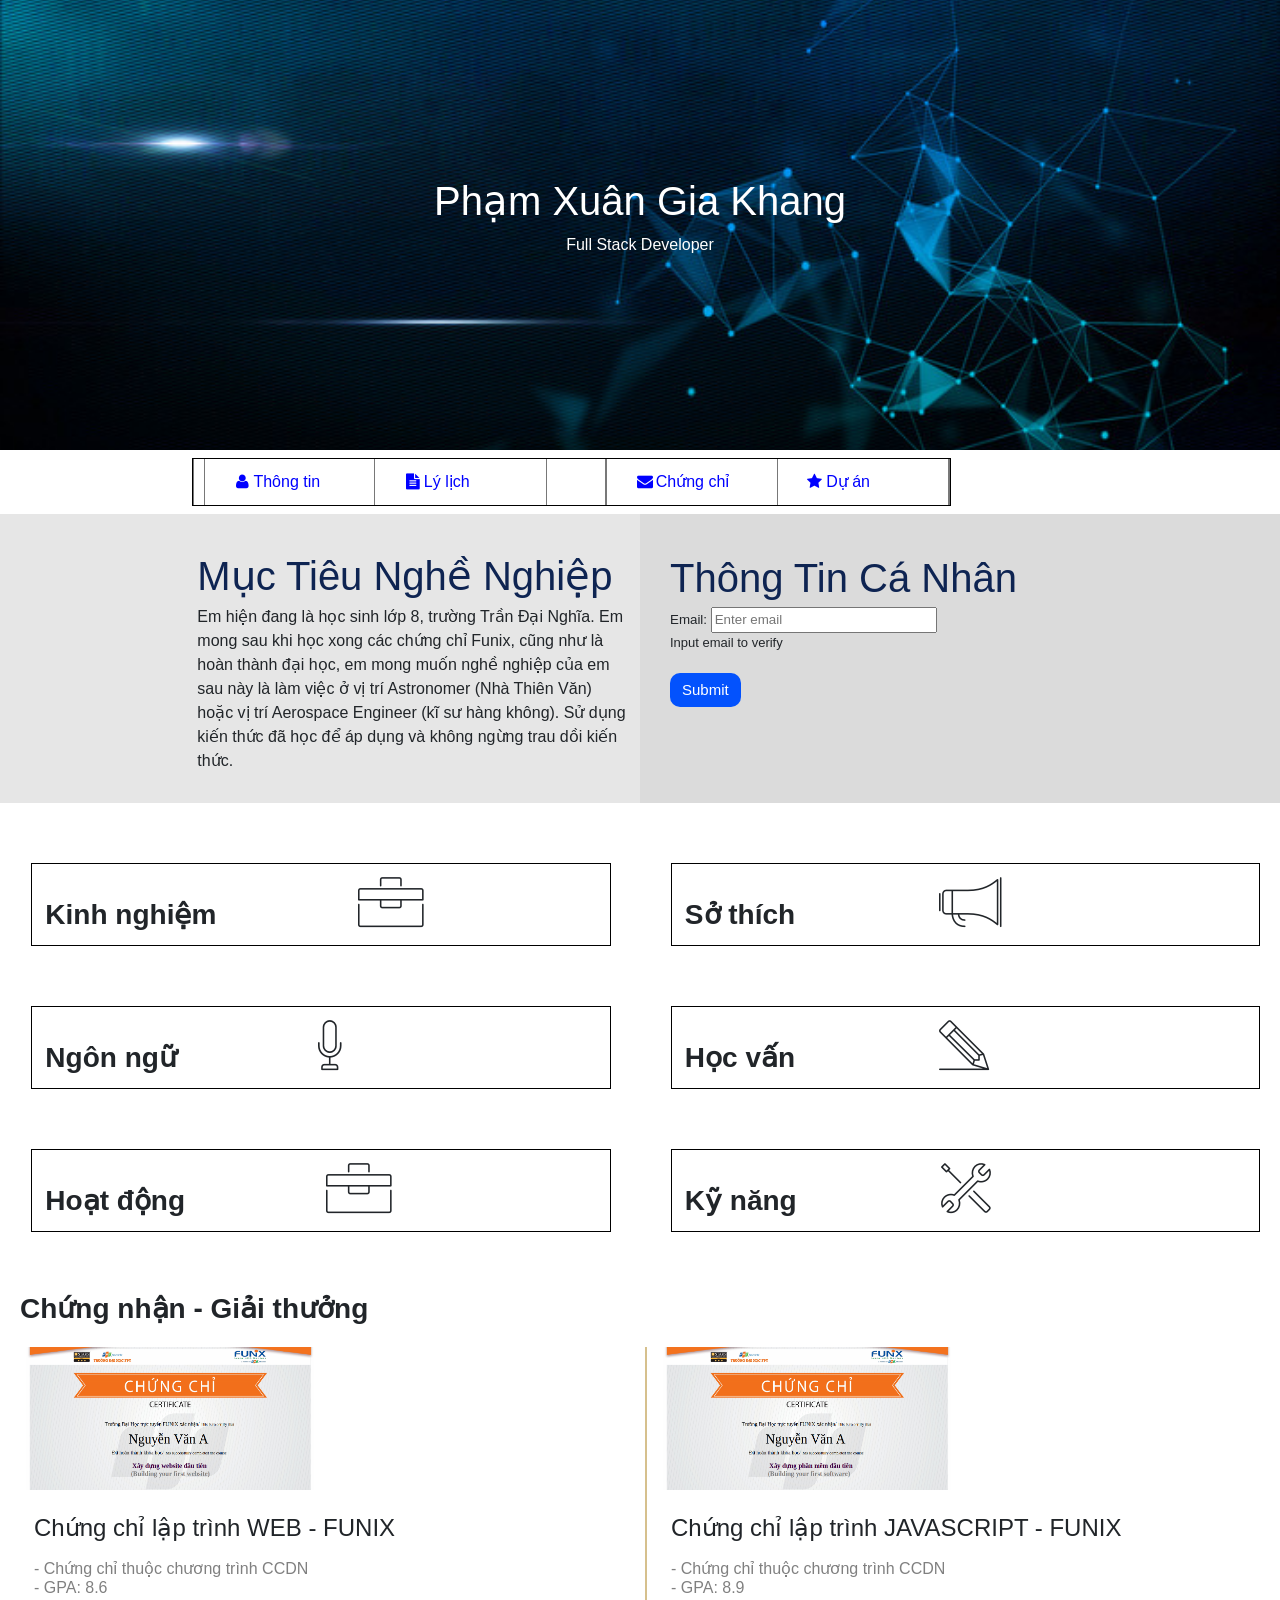
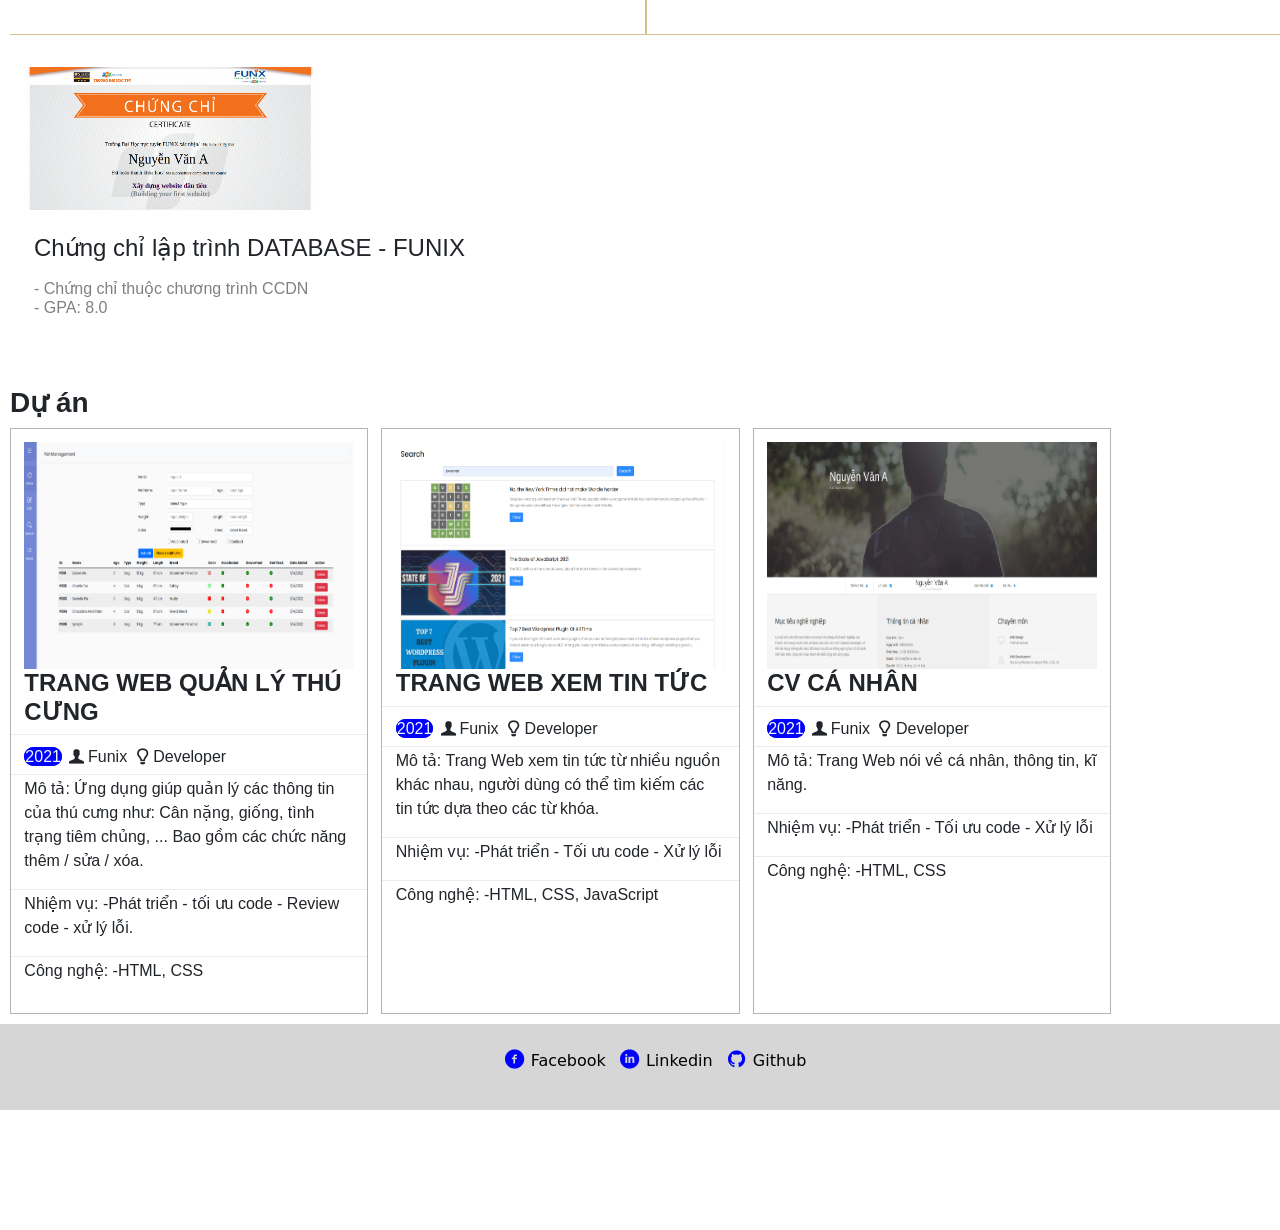
==== index.html @ 78f96d59 "Add files via upload" ====
<!DOCTYPE html>
<html lang="en">

<head>
    <meta name="viewport" content="width=device-width, initial-scale=1.0">
    <meta charset="utf-8">
    <title>Assignment 03</title>
    <meta name="robots" content="noindex">
    <!--random link from guide-->
    <link href="https://cdn.jsdelivr.net/npm/bootstrap@5.3.0-alpha3/dist/css/bootstrap.min.css" rel="stylesheet" integrity="sha384-KK94CHFLLe+nY2dmCWGMq91rCGa5gtU4mk92HdvYe+M/SXH301p5ILy+dN9+nJOZ" crossorigin="anonymous">
    <script src="https://cdn.jsdelivr.net/npm/bootstrap@5.3.0-alpha3/dist/js/bootstrap.bundle.min.js" integrity="sha384-ENjdO4Dr2bkBIFxQpeoTz1HIcje39Wm4jDKdf19U8gI4ddQ3GYNS7NTKfAdVQSZe" crossorigin="anonymous"></script>
    <!--My font, count styles as for laptop-->
    <link rel="stylesheet" href="./css/font.css">
    <link rel="stylesheet" href="./css/styles.css">
    <link rel="stylesheet" href="./css/tablet.css">
    <link rel="stylesheet" href="./css/mobile.css">
</head>

<body style="width: 100vw;">
    <div class="cv-document">
        <!--The banner-->
        <div class="image-container">
            <img class="img1" src="images/chill.jpg" style="width: 100%; background-size: cover;" alt="chill banner">
            <div class="whyy"></div>
            <div class="text">
                <!--Banner text-->
                <h1 style="text-align: center;">Phạm Xuân Gia Khang</h1>
                <p style="text-align: center;">Full Stack Developer</p>
            </div>
        </div>
        <!--The top nav-->
        <div class="navbar" style="width: 100%; padding-left: 15%;">
            <div>
                <nav>
                    <ul>
                        <li><a href="#info" style="padding: 3px;"><i class="icon-user "></i>Thông tin</a></li>
                        <li><a href="#hobby" style="padding: 3px;"><i class="icon-doc-text-inv "></i>Lý lịch</a></li>
                        <li id="smoller">
                            <div style="padding: 0; margin: 0;">
                                <p class="he" style="display:block; padding-bottom: 0; margin-bottom: 0;">Phạm Xuân Gia Khang</p>
                                <p class=" he " style="padding: 0; display: inline; color: gray; font-size: 10px; padding-top: 0; margin-top: 0;">Full Stack Developer</p>
                            </div>
                        </li>
                        <li id="smol " style="border-left: 1px solid #787878;"><a href="#certificate" style="padding: 3px; width: inherit; "><i class="icon-mail-alt "></i>Chứng chỉ</a></li>
                        <li><a href="#Project" style="padding: 3px; border: none; "><i class="icon-star-1 "></i>Dự án</a></li>
                    </ul>
                </nav>
            </div>
        </div>
        <!--The about me-->
        <div class="row1 ">
            <div class="section column" id="target" style="background-color: rgb(230, 230, 230); ">
                <h1 class="section-title " style="padding-left: 30%; border: 0; display: inline-block; padding-top: 25px; color: #0e2452;text-transform: capitalize; ">Mục tiêu nghề nghiệp</h1>
                <div class="section-content ">
                    <p style="padding-left: 30%; ">Em hiện đang là học sinh lớp 8, trường Trần Đại Nghĩa. Em mong sau khi học xong các chứng chỉ Funix, cũng như là hoàn thành đại học, em mong muốn nghề nghiệp của em sau này là làm việc ở vị trí Astronomer (Nhà Thiên Văn) hoặc vị trí
                        Aerospace Engineer (kĩ sư hàng không). Sử dụng kiến thức đã học để áp dụng và không ngừng trau dồi kiến thức.
                    </p>
                </div>
            </div>
            <div class="section-side column" id="info" style="background-color: rgb(219, 219, 219); padding-left: 30px; width: auto; ">
                <h1 class="section-title" style="width: 100%;">Thông tin cá nhân</h1>
                <div class="section-content stu" id="email-form">
                    <form id="lamo_haha">
                        <label for="email-input">Email:</label>
                        <input id="email-input" placeholder="Enter email" style="width: 17em;"><br>
                        <p style="font-size: small;">Input email to verify</p><br><br>
                        <!--Bootstrap button-->
                        <button type="submit" id="lolol" class="btn btn-primary">Submit</button>
                    </form>
                </div>
                <div class="section-content pid" id="show" style="width: 100%; ">
                    <h5><strong>Ngày sinh: </strong>
                        <p>01/02/2009</p>
                    </h5>
                    <h5><strong>Giới tính: </strong>
                        <p>Nam</p>
                    </h5>
                    <h5><strong>Điện thoại: </strong>
                        <p>(+84)903795xxx</p>
                    </h5>
                    <h5><strong>Email: </strong>
                        <p id="hehe ">khangpxgfx13494@funix.edu.vn</p>
                    </h5>
                    <h5><strong>Địa chỉ: </strong>
                        <p>Nơ Trang Long, TPHCM</p>
                    </h5>
                    <h5><strong>Website: </strong>
                        <p>không có</p>
                    </h5>
                    <a class="icon-twitter" style="text-decoration: none;"></a>
                    <a class="icon-facebook" style="text-decoration: none;"></a>
                    <a class="icon-gplus" style="text-decoration: none;"></a>
                    <a class="icon-linkedin" style="text-decoration: none;"></a>
                </div>
            </div>

        </div>
        <div class="row2" id="ned_no_space" style="padding-top: 40px; padding-left: 1px; margin-left: 0; margin-right: 0; width: 100%;">
            <div class="section col yes bruh box" id="experience" style="display: inline;">
                <div class="new_div" id="el1">
                    <h3 class="section-title" style="display: inline;">Kinh nghiệm</h3>
                    <i class="ic-toolbox" style="display: inline; padding-left: 25%; padding-top: 20px; font-size: 50px"></i><br>
                    <button class="frenchfries" id="b1" style="display: none;">▼View more</button>
                    <div class="section-content more" id="l1">
                        <div class="grid-container">
                            <div style="display: block;">
                                <h3 style="padding-bottom: 0;">Trần Đại Nghĩa</h3>
                                <p style="padding-top: 0;">10/2022 - <mark style="background-color: blue; color: aliceblue; padding: 2px; margin: 2px; border: 2px solid blue; border-radius: 10%;"><em>Hiện tại</em></mark></p>
                                <p>-Developer<br>-Thiết kế và viết trang web dành cho học sinh.<br>-Phân tích và sử dụng Database để lưu trữ dữ liệu.</p>
                            </div>
                            <div></div>
                            <div style="display:block;">
                                <h3>Gia sư</h3>
                                <p>05/2020-10/2022</p>
                                <p>-Giảng viên<br>-Dạy, sửa các bài toán khó cấp tiểu học.<br>-Dạy Python cơ bản.</p>
                            </div>
                        </div>
                    </div>
                </div>
            </div>
            <div class="section col box" id="hobby" style="display: inline;">
                <div class="new_div" id="el2">
                    <h3 class="section-title" style="display: inline;">Sở thích</h3>
                    <i class="ic-megaphone" style="display: inline; padding-left: 25%; padding-top: 20px; font-size: 50px"></i><br>
                    <button class="frenchfries" id="b2" style="display: none;">▼View more</button>
                    <div class="section-content more" id="l2">
                        <h3>Những việc thường làm:</h3>
                        <ul style="list-style-type: none; padding-left: 0;" class="row3">
                            <li><i class="ic-basket" style="display: block;"></i>Mua manga</li>
                            <li><i class="ic-hotairballoon" style="display: block;"></i>Chơi bóng rổ, cầu lông, bơi</li>
                            <li><i class="ic-strategy" style="display: block;"></i>Viết code, trang web</li>
                            <li><i class="ic-telescope" style="display: block;"></i>Tìm hiểu về thiên văn</li>
                        </ul>
                    </div>
                </div>
            </div>
            <div class="section col yes box" id="language" style="display: inline;">
                <div class="new_div" id="el3">
                    <h3 class="section-title" style="display: inline;">Ngôn ngữ</h3>
                    <i class="ic-mic" style="display: inline; padding-left: 25%; padding-top: 20px; font-size: 50px;"></i><br>
                    <button class="frenchfries" id="b3" style="display: none;">▼View more</button>
                    <div class="section-content more" id="l3">
                        <h3>English - IELTS: 6.0</h3>
                        <span></span>
                        <span></span>
                        <span style="background-color: grey;"></span>
                        <h3>French - CEFR A2</h3>
                        <span></span>
                        <span style="background-color: grey;"></span>
                        <span style="background-color: grey;"></span>
                        <h3>Japanese - JNPT N5</h3>
                        <span style="background-color: grey;"></span>
                        <span style="background-color: grey;"></span>
                        <span style="background-color: grey;"></span>
                    </div>
                </div>
            </div>
            <div class="section col bruh box" id="education" style="display: inline;">
                <div class="new_div" id="el4">
                    <h3 class="section-title" style="display: inline;">Học vấn</h3>
                    <i class="ic-pencil" style="display: inline; padding-left: 25%; font-size: 50px;"></i><br>
                    <button class="frenchfries" id="b4" style="display: none;">▼View more</button>
                    <div class="grid-container more" id="l4">
                        <div>
                            <h3>FUNIX</h3>
                            <p style="color: grey;"><em>09/2020-10/2022</em></p>
                            <p>-Hoàn thành CC1 về Lập Trình<br>-GPA: 7/10</p>
                        </div>
                        <div>
                        </div>
                        <div>
                            <h3>Trường Tiểu học TRƯƠNG QUYỀN</h3>
                            <p style="color: grey;"><em>09/2015-05/2020</em></p>
                            <p>-Tốt nghiệp tiểu học<br>-GPA: 9.8/10</p>
                        </div>

                    </div>
                </div>
            </div>
            <div class="section col yes box" id="activity" style="display: inline; ">
                <div class="new_div" id="el5">
                    <h3 class="section-title " style="display: inline;">Hoạt động</h3>
                    <i class="ic-toolbox" style="display: inline; padding-left: 25%; font-size: 50px;"></i><br>
                    <button class="frenchfries" id="b5" style="display: none;">▼View more</button>
                    <div class="section-content more" id="l5">
                        <div>
                            <h3>Từ thiện giáo xứ Thanh Đa</h3>
                            <p style="color: grey;"><em>05/2016 - 08/2019</em></p>
                            <p>Sắp xếp thực phẩm, cung cấp cho bệnh nhân tại bệnh viện</p>
                        </div>
                        <div>
                            <h3>Hoạt động cồng đồng - Trần Đại Nghĩa</h3>
                            <p style="color: grey;"><em>01/2023 - 02/2023</em></p>
                            <p>Phóng sự ảnh, chụp ảnh để đăng lên trang web trường</p>
                        </div>
                    </div>
                </div>
            </div>
            <div class="section col box" id="skill" style="display: inline;">
                <div class="new_div" id="el6">
                    <h3 class="section-title " style="display: inline;">Kỹ năng</h3>
                    <i class="ic-tools-2" style="display: inline; padding-left: 25%; font-size: 50px;"></i><br>
                    <button class="frenchfries" id="b6" style="display: none;">▼View more</button>
                    <div class="section-content more" id="l6">
                        <h3>HTML/CSS Fundamental:</h3>
                        <span></span>
                        <span></span>
                        <span style="background-color: grey;"></span>
                        <h3>Python:</h3>
                        <span></span>
                        <span></span>
                        <span style="background-color: grey;"></span>
                        <h3>C/C++:</h3>
                        <span></span>
                        <span style="background-color: grey;"></span>
                        <span style="background-color: grey;"></span>
                        <h3>JavaScript:</h3>
                        <span></span>
                        <span style="background-color: grey;"></span>
                        <span style="background-color: grey;"></span>
                        <h3>Bootstrap5 Fundamental:</h3>
                        <span></span>
                        <span style="background-color: grey;"></span>
                        <span style="background-color: grey;"></span>
                    </div>
                </div>
            </div>
        </div>
        <!--The certificate-->
        <div id="certificate" style="padding-top: 20px;">
            <h3 class="section-title" style="border: none; padding-left: 20px;">Chứng nhận - Giải thưởng</h3>
            <div>
                <ul style="list-style-type: none;" class="row-cerf">

                    <li class="col-cerf f bob" style="margin-right: 0; margin-left: 0;">
                        <div class="sec">
                            <img class="part" src="images/Cert_WEB.png" alt="WEB certificate approved by Funix" style="width: 20em; padding-top: 0; padding-bottom: 0; margin-bottom: 32px;">
                            <h4 class="part " style="display: inline; ">Chứng chỉ lập trình WEB - FUNIX<br>
                                <p style="margin: 0; padding: 1em 0 0 0; color: grey; ">- Chứng chỉ thuộc chương trình CCDN<br>- GPA: 8.6</p>
                            </h4>
                        </div>
                    </li>
                    <li class=" col-cerf f sponge" style="margin-right: 0; margin-left: 0;">
                        <div class="sec bor_yes">
                            <img class="part" src="images/Cert_PRF.png" alt="JAVASCRIPT certificate approved by Funix" style="width: 20em; padding-top: 0; padding-bottom: 0; margin-bottom: 32px;">
                            <h4 class="part" style="display: inline;">Chứng chỉ lập trình JAVASCRIPT - FUNIX<br>
                                <p style="margin: 0; padding: 1em 0 0 0; color: grey;">- Chứng chỉ thuộc chương trình CCDN<br>- GPA: 8.9</p>
                            </h4>
                        </div>
                    </li>
                    <li class="col-cerf f" style="margin-right: 0; margin-left: 0;">
                        <div class="sec" style="border: none;">
                            <img class="part" src="images/Cert_DBI.png" alt="DATABASE certificate approved by FUNIX" style="width: 20em; padding-top: 0; padding-bottom: 0; margin-bottom: 32px;">
                            <h4 class="part" style="display: inline;">Chứng chỉ lập trình DATABASE - FUNIX<br>
                                <p style="margin: 0; padding: 1em 0 0 0; color: grey;">- Chứng chỉ thuộc chương trình CCDN<br>- GPA: 8.0</p>
                            </h4>
                        </div>
                    </li>
                </ul>
            </div>
        </div>
        <!--Project, not link-->
        <div id="Project" style="padding-left: 50px;">
            <h3 style="border: none;">Dự án</h3>
            <div class="col_only">
                <div class="part be_smol" style="border: 1px solid #b4b4b4; width: 90%;">
                    <img src="images/project_2.png " alt="Web for pets">
                    <h2 style="border-style: none; font-size: 24px;">Trang web quản lý thú cưng</h2>
                    <hr style="margin: 0 -14px 0; border: 0; border-top: 1px solid #b4b4b4; padding-top: 10px; ">
                    <p style="display: inline; color: aliceblue; width: max-content; background-color: blue; border: 1px solid blue; border-radius: 30px; ">2021</p>
                    <p style="display: inline; "><i class="icon-user-1 "></i>Funix</p>
                    <p style="display: inline; "><i class="icon-lamp "></i>Developer</p>
                    <hr style="margin: 5px -14px 2px; border: 0; border-top: 1px solid #b4b4b4 ">
                    <p><strong>Mô tả:</strong> Ứng dụng giúp quản lý các thông tin của thú cưng như: Cân nặng, giống, tình trạng tiêm chủng, ... Bao gồm các chức năng thêm / sửa / xóa.</p>
                    <hr style="margin: 5px -14px 2px; border: 0; border-top: 1px solid #b4b4b4 ">
                    <p>Nhiệm vụ: -Phát triển - tối ưu code - Review code - xử lý lỗi.</p>
                    <hr style="margin: 5px -14px 2px; border: 0; border-top: 1px solid #b4b4b4 ">
                    <p>Công nghệ: -HTML, CSS</p>
                </div>
                <div class="part be_smol" style="border: 1px solid #b4b4b4; width: 90%;">
                    <img src="images/project_3.png " alt="News Web">
                    <h2 style="border-style: none; font-size: 24px;">Trang web xem tin tức</h2>
                    <hr style="margin: 0 -14px 0; border: 0; border-top: 1px solid #b4b4b4; padding-top: 10px; ">
                    <p style="display: inline; color: aliceblue; width: max-content; background-color: blue; border: 1px solid blue; border-radius: 30px; ">2021</p>
                    <p style="display: inline; "><i class="icon-user-1 "></i>Funix</p>
                    <p style="display: inline; "><i class="icon-lamp "></i>Developer</p>
                    <hr style="margin: 5px -14px 2px; border: 0; border-top: 1px solid #b4b4b4; ">

                    <p><strong>Mô tả:</strong> Trang Web xem tin tức từ nhiều nguồn khác nhau, người dùng có thể tìm kiếm các tin tức dựa theo các từ khóa.</p>
                    <hr style="margin: 5px -14px 2px; border: 0; border-top: 1px solid #b4b4b4; ">
                    <p>Nhiệm vụ: -Phát triển - Tối ưu code - Xử lý lỗi</p>
                    <hr style="margin: 5px -14px 2px; border: 0; border-top: 1px solid #b4b4b4; ">
                    <p>Công nghệ: -HTML, CSS, JavaScript</p>

                </div>
                <div class="part be_smol" style="border: 1px solid #b4b4b4; width: 90%;">
                    <img src="images/project_1.png " alt="Own CV">
                    <h2 style="border-style: none; font-size: 24px;">CV cá nhân</h2>
                    <hr style="margin: 0 -14px 0; border: 0; border-top: 1px solid #b4b4b4; padding-top: 10px; ">
                    <p style="display: inline; color: aliceblue; width: max-content; background-color: blue; border: 1px solid blue; border-radius: 30px; ">2021</p>
                    <p style="display: inline; "><i class="icon-user-1 "></i>Funix</p>
                    <p style="display: inline; "><i class="icon-lamp "></i>Developer</p>
                    <hr style="margin: 5px -14px 2px; border: 0; border-top: 1px solid #b4b4b4; ">
                    <p><strong>Mô tả:</strong> Trang Web nói về cá nhân, thông tin, kĩ năng.</p>
                    <hr style="margin: 5px -14px 2px; border: 0; border-top: 1px solid #b4b4b4; ">
                    <p>Nhiệm vụ: -Phát triển - Tối ưu code - Xử lý lỗi</p>
                    <hr style="margin: 5px -14px 2px; border: 0; border-top: 1px solid #b4b4b4; ">
                    <p>Công nghệ: -HTML, CSS</p>
                </div>
            </div>

        </div>
    </div>
    <!--The js code-->
    <script src="./script.js"></script>
</body>
<footer>
    <div class="section" id="contact" style="background-color: rgb(214, 214, 214); margin-top: 10px; width: 100%;">
        <div class="section-content ">
            <ol style="list-style-type: none; text-align: center; ">
                <li class="hellno " style="display: inline; padding-right: 5px; "><i class="icon-facebook-circled hoho " style="font-size: 25px; color: blue; "></i><a href="#https://www.facebook.com/ " style="text-decoration: none; padding-left: 2px;
                        color: black; ">Facebook</a></li>
                <li class="hellno " style="display: inline; padding-right: 5px; "><i class="icon-linkedin-circled hoho " style="font-size: 25px; color: blue; "></i><a href="#https://www.linkedin.com/ " style="text-decoration: none; padding-left: 2px;
                        color: black; ">Linkedin</a></li>
                <li class="hellno " style="display: inline; padding-right: 5px; "><i class="icon-github-circled hoho " style="font-size: 25px; color: blue; "></i><a href="#https://github.com/ " style="text-decoration: none; padding-left: 2px; color:
                        black; ">Github</a></li>
            </ol>
        </div>
    </div>
    <div style="padding: 30px; margin: 30px; "></div>
</footer>

</html>
---- css/font.css ----
@font-face {
    font-family: 'open_sanslight';
    src: url('../fonts/OpenSans-Light-webfont.eot');
    src: url('../fonts/OpenSans-Light-webfont.eot#iefix') format('embedded-opentype'), url('../fonts/OpenSans-Light-webfont.woff') format('woff'), url('../fonts/OpenSans-Light-webfont.ttf') format('truetype'), url('../fonts/OpenSans-Light-webfont.svg#open_sanslight') format('svg');
    font-weight: normal;
    font-style: normal;
}

@font-face {
    font-family: 'open_sansitalic';
    src: url('../fonts/OpenSans-Italic-webfont.eot');
    src: url('../fonts/OpenSans-Italic-webfont.eot#iefix') format('embedded-opentype'), url('../fonts/OpenSans-Italic-webfont.woff') format('woff'), url('../fonts/OpenSans-Italic-webfont.ttf') format('truetype'), url('../fonts/OpenSans-Italic-webfont.svg#open_sansitalic') format('svg');
    font-weight: normal;
    font-style: normal;
}

@font-face {
    font-family: 'open_sanssemibold';
    src: url('../fonts/OpenSans-Semibold-webfont.eot');
    src: url('../fonts/OpenSans-Semibold-webfont.eot#iefix') format('embedded-opentype'), url('../fonts/OpenSans-Semibold-webfont.woff') format('woff'), url('../fonts/OpenSans-Semibold-webfont.ttf') format('truetype'), url('../fonts/OpenSans-Semibold-webfont.svg#open_sanssemibold') format('svg');
    font-weight: normal;
    font-style: normal;
}

@font-face {
    font-family: 'open_sanslight_italic';
    src: url('../fonts/OpenSans-LightItalic-webfont.eot');
    src: url('../fonts/OpenSans-LightItalic-webfont.eot#iefix') format('embedded-opentype'), url('../fonts/OpenSans-LightItalic-webfont.woff') format('woff'), url('../fonts/OpenSans-LightItalic-webfont.ttf') format('truetype'), url('../fonts/OpenSans-LightItalic-webfont.svg#open_sanslight_italic') format('svg');
    font-weight: normal;
    font-style: normal;
}

@font-face {
    font-family: 'open_sansregular';
    src: url('../fonts/OpenSans-Regular-webfont.eot');
    src: url('../fonts/OpenSans-Regular-webfont.eot#iefix') format('embedded-opentype'), url('../fonts/OpenSans-Regular-webfont.woff') format('woff'), url('../fonts/OpenSans-Regular-webfont.ttf') format('truetype'), url('../fonts/OpenSans-Regular-webfont.svg#open_sansregular') format('svg');
    font-weight: normal;
    font-style: normal;
}

@font-face {
    font-family: 'fontello';
    src: url('../fonts/fontello.eot');
    src: url('../fonts/fontello.eot#iefix') format('embedded-opentype'), url('../fonts/fontello.woff') format('woff'), url('../fonts/fontello.ttf') format('truetype'), url('../fonts/fontello.svg#fontello') format('svg');
    font-weight: normal;
    font-style: normal;
}

[class^="icon-"]:before,
[class*=" icon-"]:before {
    font-family: "fontello";
    font-style: normal;
    font-weight: normal;
    speak-as: none;
    display: inline-block;
    text-decoration: inherit;
    width: 1em;
    margin-right: .2em;
    text-align: center;
    /* opacity: .8; */
    /* For safety - reset parent styles, that can break glyph codes*/
    font-variant: normal;
    text-transform: none;
    /* fix buttons height, for twitter bootstrap */
    line-height: 1em;
    /* Animation center compensation - margins should be symmetric */
    /* remove if not needed */
    margin-left: .2em;
    /* you can be more comfortable with increased icons size */
    /* font-size: 120%; */
    /* Font smoothing. That was taken from TWBS */
    -webkit-font-smoothing: antialiased;
    -moz-osx-font-smoothing: grayscale;
    /* Uncomment for 3D effect */
    /* text-shadow: 1px 1px 1px rgba(127, 127, 127, 0.3); */
}

.icon-emo-happy:before {
    content: '\e800';
}


/* '' */

.icon-emo-wink:before {
    content: '\e801';
}


/* '' */

.icon-emo-wink2:before {
    content: '\e802';
}


/* '' */

.icon-emo-unhappy:before {
    content: '\e803';
}


/* '' */

.icon-emo-sleep:before {
    content: '\e804';
}


/* '' */

.icon-emo-thumbsup:before {
    content: '\e805';
}


/* '' */

.icon-emo-devil:before {
    content: '\e806';
}


/* '' */

.icon-emo-surprised:before {
    content: '\e807';
}


/* '' */

.icon-emo-tongue:before {
    content: '\e808';
}


/* '' */

.icon-emo-coffee:before {
    content: '\e809';
}


/* '' */

.icon-emo-sunglasses:before {
    content: '\e80a';
}


/* '' */

.icon-emo-displeased:before {
    content: '\e80b';
}


/* '' */

.icon-emo-beer:before {
    content: '\e80c';
}


/* '' */

.icon-emo-grin:before {
    content: '\e80d';
}


/* '' */

.icon-emo-angry:before {
    content: '\e80e';
}


/* '' */

.icon-emo-saint:before {
    content: '\e80f';
}


/* '' */

.icon-emo-cry:before {
    content: '\e810';
}


/* '' */

.icon-emo-shoot:before {
    content: '\e811';
}


/* '' */

.icon-emo-squint:before {
    content: '\e812';
}


/* '' */

.icon-emo-laugh:before {
    content: '\e813';
}


/* '' */

.icon-spin1:before {
    content: '\e814';
}


/* '' */

.icon-spin2:before {
    content: '\e815';
}


/* '' */

.icon-spin3:before {
    content: '\e816';
}


/* '' */

.icon-spin4:before {
    content: '\e817';
}


/* '' */

.icon-spin5:before {
    content: '\e818';
}


/* '' */

.icon-spin6:before {
    content: '\e819';
}


/* '' */

.icon-firefox:before {
    content: '\e81a';
}


/* '' */

.icon-chrome:before {
    content: '\e81b';
}


/* '' */

.icon-opera:before {
    content: '\e81c';
}


/* '' */

.icon-ie:before {
    content: '\e81d';
}


/* '' */

.icon-crown:before {
    content: '\e81e';
}


/* '' */

.icon-crown-plus:before {
    content: '\e81f';
}


/* '' */

.icon-crown-minus:before {
    content: '\e820';
}


/* '' */

.icon-marquee:before {
    content: '\e821';
}


/* '' */

.icon-glass:before {
    content: '\e822';
}


/* '' */

.icon-music:before {
    content: '\e823';
}


/* '' */

.icon-search:before {
    content: '\e824';
}


/* '' */

.icon-mail:before {
    content: '\e825';
}


/* '' */

.icon-mail-alt:before {
    content: '\e826';
}


/* '' */

.icon-mail-squared:before {
    content: '\e827';
}


/* '' */

.icon-heart:before {
    content: '\e828';
}


/* '' */

.icon-heart-empty:before {
    content: '\e829';
}


/* '' */

.icon-star-1:before {
    content: '\e82a';
}


/* '' */

.icon-star-empty-1:before {
    content: '\e82b';
}


/* '' */

.icon-star-half:before {
    content: '\e82c';
}


/* '' */

.icon-star-half-alt:before {
    content: '\e82d';
}


/* '' */

.icon-user:before {
    content: '\e82e';
}


/* '' */

.icon-user-plus:before {
    content: '\e82f';
}


/* '' */

.icon-user-times:before {
    content: '\e830';
}


/* '' */

.icon-users:before {
    content: '\e831';
}


/* '' */

.icon-male:before {
    content: '\e832';
}


/* '' */

.icon-female:before {
    content: '\e833';
}


/* '' */

.icon-child:before {
    content: '\e834';
}


/* '' */

.icon-user-secret:before {
    content: '\e835';
}


/* '' */

.icon-video:before {
    content: '\e836';
}


/* '' */

.icon-videocam:before {
    content: '\e837';
}


/* '' */

.icon-picture:before {
    content: '\e838';
}


/* '' */

.icon-camera:before {
    content: '\e839';
}


/* '' */

.icon-camera-alt:before {
    content: '\e83a';
}


/* '' */

.icon-th-large:before {
    content: '\e83b';
}


/* '' */

.icon-th:before {
    content: '\e83c';
}


/* '' */

.icon-th-list:before {
    content: '\e83d';
}


/* '' */

.icon-ok:before {
    content: '\e83e';
}


/* '' */

.icon-ok-circled:before {
    content: '\e83f';
}


/* '' */

.icon-ok-circled2:before {
    content: '\e840';
}


/* '' */

.icon-ok-squared:before {
    content: '\e841';
}


/* '' */

.icon-cancel:before {
    content: '\e842';
}


/* '' */

.icon-cancel-circled:before {
    content: '\e843';
}


/* '' */

.icon-cancel-circled2:before {
    content: '\e844';
}


/* '' */

.icon-plus:before {
    content: '\e845';
}


/* '' */

.icon-plus-circled:before {
    content: '\e846';
}


/* '' */

.icon-plus-squared:before {
    content: '\e847';
}


/* '' */

.icon-plus-squared-alt:before {
    content: '\e848';
}


/* '' */

.icon-minus:before {
    content: '\e849';
}


/* '' */

.icon-minus-circled:before {
    content: '\e84a';
}


/* '' */

.icon-minus-squared:before {
    content: '\e84b';
}


/* '' */

.icon-minus-squared-alt:before {
    content: '\e84c';
}


/* '' */

.icon-help:before {
    content: '\e84d';
}


/* '' */

.icon-help-circled:before {
    content: '\e84e';
}


/* '' */

.icon-info-circled:before {
    content: '\e84f';
}


/* '' */

.icon-info:before {
    content: '\e850';
}


/* '' */

.icon-home:before {
    content: '\e851';
}


/* '' */

.icon-link:before {
    content: '\e852';
}


/* '' */

.icon-unlink:before {
    content: '\e853';
}


/* '' */

.icon-link-ext:before {
    content: '\e854';
}


/* '' */

.icon-link-ext-alt:before {
    content: '\e855';
}


/* '' */

.icon-attach:before {
    content: '\e856';
}


/* '' */

.icon-lock:before {
    content: '\e857';
}


/* '' */

.icon-lock-open:before {
    content: '\e858';
}


/* '' */

.icon-lock-open-alt:before {
    content: '\e859';
}


/* '' */

.icon-pin:before {
    content: '\e85a';
}


/* '' */

.icon-eye:before {
    content: '\e85b';
}


/* '' */

.icon-eye-off:before {
    content: '\e85c';
}


/* '' */

.icon-tag-1:before {
    content: '\e85d';
}


/* '' */

.icon-tags:before {
    content: '\e85e';
}


/* '' */

.icon-bookmark:before {
    content: '\e85f';
}


/* '' */

.icon-bookmark-empty:before {
    content: '\e860';
}


/* '' */

.icon-flag:before {
    content: '\e861';
}


/* '' */

.icon-flag-empty:before {
    content: '\e862';
}


/* '' */

.icon-flag-checkered:before {
    content: '\e863';
}


/* '' */

.icon-thumbs-up:before {
    content: '\e864';
}


/* '' */

.icon-thumbs-down:before {
    content: '\e865';
}


/* '' */

.icon-thumbs-up-alt:before {
    content: '\e866';
}


/* '' */

.icon-thumbs-down-alt:before {
    content: '\e867';
}


/* '' */

.icon-download:before {
    content: '\e868';
}


/* '' */

.icon-upload:before {
    content: '\e869';
}


/* '' */

.icon-download-cloud:before {
    content: '\e86a';
}


/* '' */

.icon-upload-cloud:before {
    content: '\e86b';
}


/* '' */

.icon-reply:before {
    content: '\e86c';
}


/* '' */

.icon-reply-all:before {
    content: '\e86d';
}


/* '' */

.icon-forward:before {
    content: '\e86e';
}


/* '' */

.icon-quote-left:before {
    content: '\e86f';
}


/* '' */

.icon-quote-right:before {
    content: '\e870';
}


/* '' */

.icon-code:before {
    content: '\e871';
}


/* '' */

.icon-export:before {
    content: '\e872';
}


/* '' */

.icon-export-alt:before {
    content: '\e873';
}


/* '' */

.icon-share:before {
    content: '\e874';
}


/* '' */

.icon-share-squared:before {
    content: '\e875';
}


/* '' */

.icon-pencil:before {
    content: '\e876';
}


/* '' */

.icon-pencil-squared:before {
    content: '\e877';
}


/* '' */

.icon-edit:before {
    content: '\e878';
}


/* '' */

.icon-print:before {
    content: '\e879';
}


/* '' */

.icon-retweet:before {
    content: '\e87a';
}


/* '' */

.icon-keyboard:before {
    content: '\e87b';
}


/* '' */

.icon-gamepad:before {
    content: '\e87c';
}


/* '' */

.icon-comment:before {
    content: '\e87d';
}


/* '' */

.icon-chat:before {
    content: '\e87e';
}


/* '' */

.icon-comment-empty:before {
    content: '\e87f';
}


/* '' */

.icon-chat-empty:before {
    content: '\e880';
}


/* '' */

.icon-bell:before {
    content: '\e881';
}


/* '' */

.icon-bell-alt:before {
    content: '\e882';
}


/* '' */

.icon-bell-off:before {
    content: '\e883';
}


/* '' */

.icon-bell-off-empty:before {
    content: '\e884';
}


/* '' */

.icon-attention-alt:before {
    content: '\e885';
}


/* '' */

.icon-attention:before {
    content: '\e886';
}


/* '' */

.icon-attention-circled:before {
    content: '\e887';
}


/* '' */

.icon-location:before {
    content: '\e888';
}


/* '' */

.icon-direction:before {
    content: '\e889';
}


/* '' */

.icon-compass:before {
    content: '\e88a';
}


/* '' */

.icon-trash:before {
    content: '\e88b';
}


/* '' */

.icon-trash-empty:before {
    content: '\e88c';
}


/* '' */

.icon-doc:before {
    content: '\e88d';
}


/* '' */

.icon-docs:before {
    content: '\e88e';
}


/* '' */

.icon-doc-text:before {
    content: '\e88f';
}


/* '' */

.icon-doc-inv:before {
    content: '\e890';
}


/* '' */

.icon-doc-text-inv:before {
    content: '\e891';
}


/* '' */

.icon-file-pdf:before {
    content: '\e892';
}


/* '' */

.icon-file-word:before {
    content: '\e893';
}


/* '' */

.icon-file-excel:before {
    content: '\e894';
}


/* '' */

.icon-file-powerpoint:before {
    content: '\e895';
}


/* '' */

.icon-file-image:before {
    content: '\e896';
}


/* '' */

.icon-file-archive:before {
    content: '\e897';
}


/* '' */

.icon-file-audio:before {
    content: '\e898';
}


/* '' */

.icon-file-video:before {
    content: '\e899';
}


/* '' */

.icon-file-code:before {
    content: '\e89a';
}


/* '' */

.icon-folder:before {
    content: '\e89b';
}


/* '' */

.icon-folder-open:before {
    content: '\e89c';
}


/* '' */

.icon-folder-empty:before {
    content: '\e89d';
}


/* '' */

.icon-folder-open-empty:before {
    content: '\e89e';
}


/* '' */

.icon-box:before {
    content: '\e89f';
}


/* '' */

.icon-rss:before {
    content: '\e8a0';
}


/* '' */

.icon-rss-squared:before {
    content: '\e8a1';
}


/* '' */

.icon-phone:before {
    content: '\e8a2';
}


/* '' */

.icon-phone-squared:before {
    content: '\e8a3';
}


/* '' */

.icon-fax:before {
    content: '\e8a4';
}


/* '' */

.icon-menu:before {
    content: '\e8a5';
}


/* '' */

.icon-cog:before {
    content: '\e8a6';
}


/* '' */

.icon-cog-alt:before {
    content: '\e8a7';
}


/* '' */

.icon-wrench:before {
    content: '\e8a8';
}


/* '' */

.icon-sliders:before {
    content: '\e8a9';
}


/* '' */

.icon-basket:before {
    content: '\e8aa';
}


/* '' */

.icon-cart-plus:before {
    content: '\e8ab';
}


/* '' */

.icon-cart-arrow-down:before {
    content: '\e8ac';
}


/* '' */

.icon-calendar:before {
    content: '\e8ad';
}


/* '' */

.icon-calendar-empty:before {
    content: '\e8ae';
}


/* '' */

.icon-login:before {
    content: '\e8af';
}


/* '' */

.icon-logout:before {
    content: '\e8b0';
}


/* '' */

.icon-mic:before {
    content: '\e8b1';
}


/* '' */

.icon-mute:before {
    content: '\e8b2';
}


/* '' */

.icon-volume-off:before {
    content: '\e8b3';
}


/* '' */

.icon-volume-down:before {
    content: '\e8b4';
}


/* '' */

.icon-volume-up:before {
    content: '\e8b5';
}


/* '' */

.icon-headphones:before {
    content: '\e8b6';
}


/* '' */

.icon-clock:before {
    content: '\e8b7';
}


/* '' */

.icon-lightbulb:before {
    content: '\e8b8';
}


/* '' */

.icon-block:before {
    content: '\e8b9';
}


/* '' */

.icon-resize-full:before {
    content: '\e8ba';
}


/* '' */

.icon-resize-full-alt:before {
    content: '\e8bb';
}


/* '' */

.icon-resize-small:before {
    content: '\e8bc';
}


/* '' */

.icon-resize-vertical:before {
    content: '\e8bd';
}


/* '' */

.icon-resize-horizontal:before {
    content: '\e8be';
}


/* '' */

.icon-move:before {
    content: '\e8bf';
}


/* '' */

.icon-zoom-in:before {
    content: '\e8c0';
}


/* '' */

.icon-zoom-out:before {
    content: '\e8c1';
}


/* '' */

.icon-down-circled2:before {
    content: '\e8c2';
}


/* '' */

.icon-up-circled2:before {
    content: '\e8c3';
}


/* '' */

.icon-left-circled2:before {
    content: '\e8c4';
}


/* '' */

.icon-right-circled2:before {
    content: '\e8c5';
}


/* '' */

.icon-down-dir:before {
    content: '\e8c6';
}


/* '' */

.icon-up-dir:before {
    content: '\e8c7';
}


/* '' */

.icon-left-dir:before {
    content: '\e8c8';
}


/* '' */

.icon-right-dir:before {
    content: '\e8c9';
}


/* '' */

.icon-down-open:before {
    content: '\e8ca';
}


/* '' */

.icon-left-open:before {
    content: '\e8cb';
}


/* '' */

.icon-right-open:before {
    content: '\e8cc';
}


/* '' */

.icon-up-open:before {
    content: '\e8cd';
}


/* '' */

.icon-angle-left:before {
    content: '\e8ce';
}


/* '' */

.icon-angle-right:before {
    content: '\e8cf';
}


/* '' */

.icon-angle-up:before {
    content: '\e8d0';
}


/* '' */

.icon-angle-down:before {
    content: '\e8d1';
}


/* '' */

.icon-angle-circled-left:before {
    content: '\e8d2';
}


/* '' */

.icon-angle-circled-right:before {
    content: '\e8d3';
}


/* '' */

.icon-angle-circled-up:before {
    content: '\e8d4';
}


/* '' */

.icon-angle-circled-down:before {
    content: '\e8d5';
}


/* '' */

.icon-angle-double-left:before {
    content: '\e8d6';
}


/* '' */

.icon-angle-double-right:before {
    content: '\e8d7';
}


/* '' */

.icon-angle-double-up:before {
    content: '\e8d8';
}


/* '' */

.icon-angle-double-down:before {
    content: '\e8d9';
}


/* '' */

.icon-down:before {
    content: '\e8da';
}


/* '' */

.icon-left:before {
    content: '\e8db';
}


/* '' */

.icon-right:before {
    content: '\e8dc';
}


/* '' */

.icon-up:before {
    content: '\e8dd';
}


/* '' */

.icon-down-big:before {
    content: '\e8de';
}


/* '' */

.icon-left-big:before {
    content: '\e8df';
}


/* '' */

.icon-right-big:before {
    content: '\e8e0';
}


/* '' */

.icon-up-big:before {
    content: '\e8e1';
}


/* '' */

.icon-right-hand:before {
    content: '\e8e2';
}


/* '' */

.icon-left-hand:before {
    content: '\e8e3';
}


/* '' */

.icon-up-hand:before {
    content: '\e8e4';
}


/* '' */

.icon-down-hand:before {
    content: '\e8e5';
}


/* '' */

.icon-left-circled:before {
    content: '\e8e6';
}


/* '' */

.icon-right-circled:before {
    content: '\e8e7';
}


/* '' */

.icon-up-circled:before {
    content: '\e8e8';
}


/* '' */

.icon-down-circled:before {
    content: '\e8e9';
}


/* '' */

.icon-cw:before {
    content: '\e8ea';
}


/* '' */

.icon-ccw:before {
    content: '\e8eb';
}


/* '' */

.icon-arrows-cw:before {
    content: '\e8ec';
}


/* '' */

.icon-level-up:before {
    content: '\e8ed';
}


/* '' */

.icon-level-down:before {
    content: '\e8ee';
}


/* '' */

.icon-shuffle:before {
    content: '\e8ef';
}


/* '' */

.icon-exchange:before {
    content: '\e8f0';
}


/* '' */

.icon-history:before {
    content: '\e8f1';
}


/* '' */

.icon-expand:before {
    content: '\e8f2';
}


/* '' */

.icon-collapse:before {
    content: '\e8f3';
}


/* '' */

.icon-expand-right:before {
    content: '\e8f4';
}


/* '' */

.icon-collapse-left:before {
    content: '\e8f5';
}


/* '' */

.icon-play:before {
    content: '\e8f6';
}


/* '' */

.icon-play-circled:before {
    content: '\e8f7';
}


/* '' */

.icon-play-circled2:before {
    content: '\e8f8';
}


/* '' */

.icon-stop:before {
    content: '\e8f9';
}


/* '' */

.icon-pause:before {
    content: '\e8fa';
}


/* '' */

.icon-to-end:before {
    content: '\e8fb';
}


/* '' */

.icon-to-end-alt:before {
    content: '\e8fc';
}


/* '' */

.icon-to-start:before {
    content: '\e8fd';
}


/* '' */

.icon-to-start-alt:before {
    content: '\e8fe';
}


/* '' */

.icon-fast-fw:before {
    content: '\e8ff';
}


/* '' */

.icon-fast-bw:before {
    content: '\e900';
}


/* '' */

.icon-eject:before {
    content: '\e901';
}


/* '' */

.icon-target:before {
    content: '\e902';
}


/* '' */

.icon-signal:before {
    content: '\e903';
}


/* '' */

.icon-wifi:before {
    content: '\e904';
}


/* '' */

.icon-award:before {
    content: '\e905';
}


/* '' */

.icon-desktop:before {
    content: '\e906';
}


/* '' */

.icon-laptop:before {
    content: '\e907';
}


/* '' */

.icon-tablet:before {
    content: '\e908';
}


/* '' */

.icon-mobile:before {
    content: '\e909';
}


/* '' */

.icon-inbox:before {
    content: '\e90a';
}


/* '' */

.icon-globe:before {
    content: '\e90b';
}


/* '' */

.icon-sun:before {
    content: '\e90c';
}


/* '' */

.icon-cloud:before {
    content: '\e90d';
}


/* '' */

.icon-flash:before {
    content: '\e90e';
}


/* '' */

.icon-moon:before {
    content: '\e90f';
}


/* '' */

.icon-umbrella-1:before {
    content: '\e910';
}


/* '' */

.icon-flight:before {
    content: '\e911';
}


/* '' */

.icon-fighter-jet:before {
    content: '\e912';
}


/* '' */

.icon-paper-plane:before {
    content: '\e913';
}


/* '' */

.icon-paper-plane-empty:before {
    content: '\e914';
}


/* '' */

.icon-space-shuttle:before {
    content: '\e915';
}


/* '' */

.icon-leaf:before {
    content: '\e916';
}


/* '' */

.icon-font:before {
    content: '\e917';
}


/* '' */

.icon-bold:before {
    content: '\e918';
}


/* '' */

.icon-medium:before {
    content: '\e919';
}


/* '' */

.icon-italic:before {
    content: '\e91a';
}


/* '' */

.icon-header:before {
    content: '\e91b';
}


/* '' */

.icon-paragraph:before {
    content: '\e91c';
}


/* '' */

.icon-text-height:before {
    content: '\e91d';
}


/* '' */

.icon-text-width:before {
    content: '\e91e';
}


/* '' */

.icon-align-left:before {
    content: '\e91f';
}


/* '' */

.icon-align-center:before {
    content: '\e920';
}


/* '' */

.icon-align-right:before {
    content: '\e921';
}


/* '' */

.icon-align-justify:before {
    content: '\e922';
}


/* '' */

.icon-list:before {
    content: '\e923';
}


/* '' */

.icon-indent-left:before {
    content: '\e924';
}


/* '' */

.icon-indent-right:before {
    content: '\e925';
}


/* '' */

.icon-list-bullet:before {
    content: '\e926';
}


/* '' */

.icon-list-numbered:before {
    content: '\e927';
}


/* '' */

.icon-strike:before {
    content: '\e928';
}


/* '' */

.icon-underline:before {
    content: '\e929';
}


/* '' */

.icon-superscript:before {
    content: '\e92a';
}


/* '' */

.icon-subscript:before {
    content: '\e92b';
}


/* '' */

.icon-table:before {
    content: '\e92c';
}


/* '' */

.icon-columns:before {
    content: '\e92d';
}


/* '' */

.icon-crop:before {
    content: '\e92e';
}


/* '' */

.icon-scissors:before {
    content: '\e92f';
}


/* '' */

.icon-paste:before {
    content: '\e930';
}


/* '' */

.icon-briefcase:before {
    content: '\e931';
}


/* '' */

.icon-suitcase:before {
    content: '\e932';
}


/* '' */

.icon-ellipsis:before {
    content: '\e933';
}


/* '' */

.icon-ellipsis-vert:before {
    content: '\e934';
}


/* '' */

.icon-off:before {
    content: '\e935';
}


/* '' */

.icon-road:before {
    content: '\e936';
}


/* '' */

.icon-list-alt:before {
    content: '\e937';
}


/* '' */

.icon-qrcode:before {
    content: '\e938';
}


/* '' */

.icon-barcode:before {
    content: '\e939';
}


/* '' */

.icon-book:before {
    content: '\e93a';
}


/* '' */

.icon-ajust:before {
    content: '\e93b';
}


/* '' */

.icon-tint:before {
    content: '\e93c';
}


/* '' */

.icon-toggle-off:before {
    content: '\e93d';
}


/* '' */

.icon-toggle-on:before {
    content: '\e93e';
}


/* '' */

.icon-check:before {
    content: '\e93f';
}


/* '' */

.icon-check-empty:before {
    content: '\e940';
}


/* '' */

.icon-circle:before {
    content: '\e941';
}


/* '' */

.icon-circle-empty:before {
    content: '\e942';
}


/* '' */

.icon-circle-thin:before {
    content: '\e943';
}


/* '' */

.icon-circle-notch:before {
    content: '\e944';
}


/* '' */

.icon-dot-circled:before {
    content: '\e945';
}


/* '' */

.icon-asterisk:before {
    content: '\e946';
}


/* '' */

.icon-gift:before {
    content: '\e947';
}


/* '' */

.icon-fire:before {
    content: '\e948';
}


/* '' */

.icon-magnet:before {
    content: '\e949';
}


/* '' */

.icon-chart-bar:before {
    content: '\e94a';
}


/* '' */

.icon-chart-area:before {
    content: '\e94b';
}


/* '' */

.icon-chart-pie:before {
    content: '\e94c';
}


/* '' */

.icon-chart-line:before {
    content: '\e94d';
}


/* '' */

.icon-ticket:before {
    content: '\e94e';
}


/* '' */

.icon-credit-card:before {
    content: '\e94f';
}


/* '' */

.icon-floppy:before {
    content: '\e950';
}


/* '' */

.icon-megaphone:before {
    content: '\e951';
}


/* '' */

.icon-hdd:before {
    content: '\e952';
}


/* '' */

.icon-key:before {
    content: '\e953';
}


/* '' */

.icon-fork:before {
    content: '\e954';
}


/* '' */

.icon-rocket:before {
    content: '\e955';
}


/* '' */

.icon-bug:before {
    content: '\e956';
}


/* '' */

.icon-certificate:before {
    content: '\e957';
}


/* '' */

.icon-tasks:before {
    content: '\e958';
}


/* '' */

.icon-filter:before {
    content: '\e959';
}


/* '' */

.icon-beaker:before {
    content: '\e95a';
}


/* '' */

.icon-magic:before {
    content: '\e95b';
}


/* '' */

.icon-cab:before {
    content: '\e95c';
}


/* '' */

.icon-taxi:before {
    content: '\e95d';
}


/* '' */

.icon-truck:before {
    content: '\e95e';
}


/* '' */

.icon-bus:before {
    content: '\e95f';
}


/* '' */

.icon-bicycle:before {
    content: '\e960';
}


/* '' */

.icon-motorcycle:before {
    content: '\e961';
}


/* '' */

.icon-train:before {
    content: '\e962';
}


/* '' */

.icon-subway:before {
    content: '\e963';
}


/* '' */

.icon-ship:before {
    content: '\e964';
}


/* '' */

.icon-money:before {
    content: '\e965';
}


/* '' */

.icon-euro:before {
    content: '\e966';
}


/* '' */

.icon-pound:before {
    content: '\e967';
}


/* '' */

.icon-dollar:before {
    content: '\e968';
}


/* '' */

.icon-rupee:before {
    content: '\e969';
}


/* '' */

.icon-yen:before {
    content: '\e96a';
}


/* '' */

.icon-rouble:before {
    content: '\e96b';
}


/* '' */

.icon-shekel:before {
    content: '\e96c';
}


/* '' */

.icon-try:before {
    content: '\e96d';
}


/* '' */

.icon-won:before {
    content: '\e96e';
}


/* '' */

.icon-bitcoin:before {
    content: '\e96f';
}


/* '' */

.icon-viacoin:before {
    content: '\e970';
}


/* '' */

.icon-sort:before {
    content: '\e971';
}


/* '' */

.icon-sort-down:before {
    content: '\e972';
}


/* '' */

.icon-sort-up:before {
    content: '\e973';
}


/* '' */

.icon-sort-alt-up:before {
    content: '\e974';
}


/* '' */

.icon-sort-alt-down:before {
    content: '\e975';
}


/* '' */

.icon-sort-name-up:before {
    content: '\e976';
}


/* '' */

.icon-sort-name-down:before {
    content: '\e977';
}


/* '' */

.icon-sort-number-up:before {
    content: '\e978';
}


/* '' */

.icon-sort-number-down:before {
    content: '\e979';
}


/* '' */

.icon-hammer:before {
    content: '\e97a';
}


/* '' */

.icon-gauge:before {
    content: '\e97b';
}


/* '' */

.icon-sitemap:before {
    content: '\e97c';
}


/* '' */

.icon-spinner:before {
    content: '\e97d';
}


/* '' */

.icon-coffee:before {
    content: '\e97e';
}


/* '' */

.icon-food:before {
    content: '\e97f';
}


/* '' */

.icon-beer:before {
    content: '\e980';
}


/* '' */

.icon-user-md:before {
    content: '\e981';
}


/* '' */

.icon-stethoscope:before {
    content: '\e982';
}


/* '' */

.icon-heartbeat:before {
    content: '\e983';
}


/* '' */

.icon-ambulance:before {
    content: '\e984';
}


/* '' */

.icon-medkit:before {
    content: '\e985';
}


/* '' */

.icon-h-sigh:before {
    content: '\e986';
}


/* '' */

.icon-bed:before {
    content: '\e987';
}


/* '' */

.icon-hospital:before {
    content: '\e988';
}


/* '' */

.icon-building:before {
    content: '\e989';
}


/* '' */

.icon-building-filled:before {
    content: '\e98a';
}


/* '' */

.icon-bank:before {
    content: '\e98b';
}


/* '' */

.icon-smile:before {
    content: '\e98c';
}


/* '' */

.icon-frown:before {
    content: '\e98d';
}


/* '' */

.icon-meh:before {
    content: '\e98e';
}


/* '' */

.icon-anchor:before {
    content: '\e98f';
}


/* '' */

.icon-terminal:before {
    content: '\e990';
}


/* '' */

.icon-eraser:before {
    content: '\e991';
}


/* '' */

.icon-puzzle:before {
    content: '\e992';
}


/* '' */

.icon-shield:before {
    content: '\e993';
}


/* '' */

.icon-extinguisher:before {
    content: '\e994';
}


/* '' */

.icon-bullseye:before {
    content: '\e995';
}


/* '' */

.icon-wheelchair:before {
    content: '\e996';
}


/* '' */

.icon-language:before {
    content: '\e997';
}


/* '' */

.icon-graduation-cap:before {
    content: '\e998';
}


/* '' */

.icon-paw:before {
    content: '\e999';
}


/* '' */

.icon-spoon:before {
    content: '\e99a';
}


/* '' */

.icon-cube:before {
    content: '\e99b';
}


/* '' */

.icon-cubes:before {
    content: '\e99c';
}


/* '' */

.icon-recycle:before {
    content: '\e99d';
}


/* '' */

.icon-tree:before {
    content: '\e99e';
}


/* '' */

.icon-database:before {
    content: '\e99f';
}


/* '' */

.icon-server:before {
    content: '\e9a0';
}


/* '' */

.icon-lifebuoy:before {
    content: '\e9a1';
}


/* '' */

.icon-rebel:before {
    content: '\e9a2';
}


/* '' */

.icon-empire:before {
    content: '\e9a3';
}


/* '' */

.icon-bomb:before {
    content: '\e9a4';
}


/* '' */

.icon-soccer-ball:before {
    content: '\e9a5';
}


/* '' */

.icon-tty:before {
    content: '\e9a6';
}


/* '' */

.icon-binoculars:before {
    content: '\e9a7';
}


/* '' */

.icon-plug:before {
    content: '\e9a8';
}


/* '' */

.icon-newspaper:before {
    content: '\e9a9';
}


/* '' */

.icon-calc:before {
    content: '\e9aa';
}


/* '' */

.icon-copyright:before {
    content: '\e9ab';
}


/* '' */

.icon-at:before {
    content: '\e9ac';
}


/* '' */

.icon-eyedropper:before {
    content: '\e9ad';
}


/* '' */

.icon-brush:before {
    content: '\e9ae';
}


/* '' */

.icon-birthday:before {
    content: '\e9af';
}


/* '' */

.icon-diamond:before {
    content: '\e9b0';
}


/* '' */

.icon-street-view:before {
    content: '\e9b1';
}


/* '' */

.icon-venus:before {
    content: '\e9b2';
}


/* '' */

.icon-mars:before {
    content: '\e9b3';
}


/* '' */

.icon-mercury:before {
    content: '\e9b4';
}


/* '' */

.icon-transgender:before {
    content: '\e9b5';
}


/* '' */

.icon-transgender-alt:before {
    content: '\e9b6';
}


/* '' */

.icon-venus-double:before {
    content: '\e9b7';
}


/* '' */

.icon-mars-double:before {
    content: '\e9b8';
}


/* '' */

.icon-venus-mars:before {
    content: '\e9b9';
}


/* '' */

.icon-mars-stroke:before {
    content: '\e9ba';
}


/* '' */

.icon-mars-stroke-v:before {
    content: '\e9bb';
}


/* '' */

.icon-mars-stroke-h:before {
    content: '\e9bc';
}


/* '' */

.icon-neuter:before {
    content: '\e9bd';
}


/* '' */

.icon-cc-visa:before {
    content: '\e9be';
}


/* '' */

.icon-cc-mastercard:before {
    content: '\e9bf';
}


/* '' */

.icon-cc-discover:before {
    content: '\e9c0';
}


/* '' */

.icon-cc-amex:before {
    content: '\e9c1';
}


/* '' */

.icon-cc-paypal:before {
    content: '\e9c2';
}


/* '' */

.icon-cc-stripe:before {
    content: '\e9c3';
}


/* '' */

.icon-adn:before {
    content: '\e9c4';
}


/* '' */

.icon-android:before {
    content: '\e9c5';
}


/* '' */

.icon-angellist:before {
    content: '\e9c6';
}


/* '' */

.icon-apple:before {
    content: '\e9c7';
}


/* '' */

.icon-behance:before {
    content: '\e9c8';
}


/* '' */

.icon-behance-squared:before {
    content: '\e9c9';
}


/* '' */

.icon-bitbucket:before {
    content: '\e9ca';
}


/* '' */

.icon-bitbucket-squared:before {
    content: '\e9cb';
}


/* '' */

.icon-buysellads:before {
    content: '\e9cc';
}


/* '' */

.icon-cc:before {
    content: '\e9cd';
}


/* '' */

.icon-codeopen:before {
    content: '\e9ce';
}


/* '' */

.icon-connectdevelop:before {
    content: '\e9cf';
}


/* '' */

.icon-css3:before {
    content: '\e9d0';
}


/* '' */

.icon-dashcube:before {
    content: '\e9d1';
}


/* '' */

.icon-delicious:before {
    content: '\e9d2';
}


/* '' */

.icon-deviantart:before {
    content: '\e9d3';
}


/* '' */

.icon-digg:before {
    content: '\e9d4';
}


/* '' */

.icon-dribbble:before {
    content: '\e9d5';
}


/* '' */

.icon-dropbox:before {
    content: '\e9d6';
}


/* '' */

.icon-drupal:before {
    content: '\e9d7';
}


/* '' */

.icon-facebook:before {
    content: '\e9d8';
}


/* '' */

.icon-facebook-squared:before {
    content: '\e9d9';
}


/* '' */

.icon-facebook-official:before {
    content: '\e9da';
}


/* '' */

.icon-flickr:before {
    content: '\e9db';
}


/* '' */

.icon-forumbee:before {
    content: '\e9dc';
}


/* '' */

.icon-foursquare:before {
    content: '\e9dd';
}


/* '' */

.icon-git-squared:before {
    content: '\e9de';
}


/* '' */

.icon-git:before {
    content: '\e9df';
}


/* '' */

.icon-github:before {
    content: '\e9e0';
}


/* '' */

.icon-github-squared:before {
    content: '\e9e1';
}


/* '' */

.icon-github-circled:before {
    content: '\e9e2';
}


/* '' */

.icon-gittip:before {
    content: '\e9e3';
}


/* '' */

.icon-google:before {
    content: '\e9e4';
}


/* '' */

.icon-gplus:before {
    content: '\e9e5';
}


/* '' */

.icon-gplus-squared:before {
    content: '\e9e6';
}


/* '' */

.icon-gwallet:before {
    content: '\e9e7';
}


/* '' */

.icon-hacker-news:before {
    content: '\e9e8';
}


/* '' */

.icon-html5:before {
    content: '\e9e9';
}


/* '' */

.icon-instagram:before {
    content: '\e9ea';
}


/* '' */

.icon-ioxhost:before {
    content: '\e9eb';
}


/* '' */

.icon-joomla:before {
    content: '\e9ec';
}


/* '' */

.icon-jsfiddle:before {
    content: '\e9ed';
}


/* '' */

.icon-lastfm:before {
    content: '\e9ee';
}


/* '' */

.icon-lastfm-squared:before {
    content: '\e9ef';
}


/* '' */

.icon-leanpub:before {
    content: '\e9f0';
}


/* '' */

.icon-linkedin-squared:before {
    content: '\e9f1';
}


/* '' */

.icon-linux:before {
    content: '\e9f2';
}


/* '' */

.icon-linkedin:before {
    content: '\e9f3';
}


/* '' */

.icon-maxcdn:before {
    content: '\e9f4';
}


/* '' */

.icon-meanpath:before {
    content: '\e9f5';
}


/* '' */

.icon-openid:before {
    content: '\e9f6';
}


/* '' */

.icon-pagelines:before {
    content: '\e9f7';
}


/* '' */

.icon-paypal:before {
    content: '\e9f8';
}


/* '' */

.icon-pied-piper-squared:before {
    content: '\e9f9';
}


/* '' */

.icon-pied-piper-alt:before {
    content: '\e9fa';
}


/* '' */

.icon-pinterest:before {
    content: '\e9fb';
}


/* '' */

.icon-pinterest-circled:before {
    content: '\e9fc';
}


/* '' */

.icon-pinterest-squared:before {
    content: '\e9fd';
}


/* '' */

.icon-qq:before {
    content: '\e9fe';
}


/* '' */

.icon-reddit:before {
    content: '\e9ff';
}


/* '' */

.icon-reddit-squared:before {
    content: '\ea00';
}


/* '' */

.icon-renren:before {
    content: '\ea01';
}


/* '' */

.icon-sellsy:before {
    content: '\ea02';
}


/* '' */

.icon-shirtsinbulk:before {
    content: '\ea03';
}


/* '' */

.icon-simplybuilt:before {
    content: '\ea04';
}


/* '' */

.icon-skyatlas:before {
    content: '\ea05';
}


/* '' */

.icon-skype:before {
    content: '\ea06';
}


/* '' */

.icon-slack:before {
    content: '\ea07';
}


/* '' */

.icon-slideshare:before {
    content: '\ea08';
}


/* '' */

.icon-soundcloud:before {
    content: '\ea09';
}


/* '' */

.icon-spotify:before {
    content: '\ea0a';
}


/* '' */

.icon-stackexchange:before {
    content: '\ea0b';
}


/* '' */

.icon-stackoverflow:before {
    content: '\ea0c';
}


/* '' */

.icon-steam:before {
    content: '\ea0d';
}


/* '' */

.icon-steam-squared:before {
    content: '\ea0e';
}


/* '' */

.icon-stumbleupon:before {
    content: '\ea0f';
}


/* '' */

.icon-stumbleupon-circled:before {
    content: '\ea10';
}


/* '' */

.icon-tencent-weibo:before {
    content: '\ea11';
}


/* '' */

.icon-trello:before {
    content: '\ea12';
}


/* '' */

.icon-tumblr:before {
    content: '\ea13';
}


/* '' */

.icon-tumblr-squared:before {
    content: '\ea14';
}


/* '' */

.icon-twitch:before {
    content: '\ea15';
}


/* '' */

.icon-note:before {
    content: '\ea16';
}


/* '' */

.icon-note-beamed:before {
    content: '\ea17';
}


/* '' */

.icon-music-1:before {
    content: '\ea18';
}


/* '' */

.icon-search-1:before {
    content: '\ea19';
}


/* '' */

.icon-flashlight:before {
    content: '\ea1a';
}


/* '' */

.icon-mail-1:before {
    content: '\ea1b';
}


/* '' */

.icon-heart-1:before {
    content: '\ea1c';
}


/* '' */

.icon-heart-empty-1:before {
    content: '\ea1d';
}


/* '' */

.icon-star:before {
    content: '\ea1e';
}


/* '' */

.icon-star-empty:before {
    content: '\ea1f';
}


/* '' */

.icon-user-1:before {
    content: '\ea20';
}


/* '' */

.icon-users-1:before {
    content: '\ea21';
}


/* '' */

.icon-user-add:before {
    content: '\ea22';
}


/* '' */

.icon-video-1:before {
    content: '\ea23';
}


/* '' */

.icon-picture-1:before {
    content: '\ea24';
}


/* '' */

.icon-camera-1:before {
    content: '\ea25';
}


/* '' */

.icon-layout:before {
    content: '\ea26';
}


/* '' */

.icon-menu-1:before {
    content: '\ea27';
}


/* '' */

.icon-check-1:before {
    content: '\ea28';
}


/* '' */

.icon-cancel-1:before {
    content: '\ea29';
}


/* '' */

.icon-cancel-circled-1:before {
    content: '\ea2a';
}


/* '' */

.icon-cancel-squared:before {
    content: '\ea2b';
}


/* '' */

.icon-plus-1:before {
    content: '\ea2c';
}


/* '' */

.icon-plus-circled-1:before {
    content: '\ea2d';
}


/* '' */

.icon-plus-squared-1:before {
    content: '\ea2e';
}


/* '' */

.icon-minus-1:before {
    content: '\ea2f';
}


/* '' */

.icon-minus-circled-1:before {
    content: '\ea30';
}


/* '' */

.icon-minus-squared-1:before {
    content: '\ea31';
}


/* '' */

.icon-help-1:before {
    content: '\ea32';
}


/* '' */

.icon-help-circled-1:before {
    content: '\ea33';
}


/* '' */

.icon-info-1:before {
    content: '\ea34';
}


/* '' */

.icon-info-circled-1:before {
    content: '\ea35';
}


/* '' */

.icon-back:before {
    content: '\ea36';
}


/* '' */

.icon-home-1:before {
    content: '\ea37';
}


/* '' */

.icon-link-1:before {
    content: '\ea38';
}


/* '' */

.icon-attach-1:before {
    content: '\ea39';
}


/* '' */

.icon-lock-1:before {
    content: '\ea3a';
}


/* '' */

.icon-lock-open-1:before {
    content: '\ea3b';
}


/* '' */

.icon-eye-1:before {
    content: '\ea3c';
}


/* '' */

.icon-tag:before {
    content: '\ea3d';
}


/* '' */

.icon-bookmark-1:before {
    content: '\ea3e';
}


/* '' */

.icon-bookmarks:before {
    content: '\ea3f';
}


/* '' */

.icon-flag-1:before {
    content: '\ea40';
}


/* '' */

.icon-thumbs-up-1:before {
    content: '\ea41';
}


/* '' */

.icon-thumbs-down-1:before {
    content: '\ea42';
}


/* '' */

.icon-download-1:before {
    content: '\ea43';
}


/* '' */

.icon-upload-1:before {
    content: '\ea44';
}


/* '' */

.icon-upload-cloud-1:before {
    content: '\ea45';
}


/* '' */

.icon-reply-1:before {
    content: '\ea46';
}


/* '' */

.icon-reply-all-1:before {
    content: '\ea47';
}


/* '' */

.icon-forward-1:before {
    content: '\ea48';
}


/* '' */

.icon-quote:before {
    content: '\ea49';
}


/* '' */

.icon-code-1:before {
    content: '\ea4a';
}


/* '' */

.icon-export-1:before {
    content: '\ea4b';
}


/* '' */

.icon-pencil-1:before {
    content: '\ea4c';
}


/* '' */

.icon-feather:before {
    content: '\ea4d';
}


/* '' */

.icon-print-1:before {
    content: '\ea4e';
}


/* '' */

.icon-retweet-1:before {
    content: '\ea4f';
}


/* '' */

.icon-keyboard-1:before {
    content: '\ea50';
}


/* '' */

.icon-comment-1:before {
    content: '\ea51';
}


/* '' */

.icon-chat-1:before {
    content: '\ea52';
}


/* '' */

.icon-bell-1:before {
    content: '\ea53';
}


/* '' */

.icon-attention-1:before {
    content: '\ea54';
}


/* '' */

.icon-alert:before {
    content: '\ea55';
}


/* '' */

.icon-vcard:before {
    content: '\ea56';
}


/* '' */

.icon-address:before {
    content: '\ea57';
}


/* '' */

.icon-location-1:before {
    content: '\ea58';
}


/* '' */

.icon-map:before {
    content: '\ea59';
}


/* '' */

.icon-direction-1:before {
    content: '\ea5a';
}


/* '' */

.icon-compass-1:before {
    content: '\ea5b';
}


/* '' */

.icon-cup:before {
    content: '\ea5c';
}


/* '' */

.icon-trash-1:before {
    content: '\ea5d';
}


/* '' */

.icon-doc-1:before {
    content: '\ea5e';
}


/* '' */

.icon-docs-1:before {
    content: '\ea5f';
}


/* '' */

.icon-doc-landscape:before {
    content: '\ea60';
}


/* '' */

.icon-doc-text-1:before {
    content: '\ea61';
}


/* '' */

.icon-doc-text-inv-1:before {
    content: '\ea62';
}


/* '' */

.icon-newspaper-1:before {
    content: '\ea63';
}


/* '' */

.icon-book-open:before {
    content: '\ea64';
}


/* '' */

.icon-book-1:before {
    content: '\ea65';
}


/* '' */

.icon-folder-1:before {
    content: '\ea66';
}


/* '' */

.icon-archive:before {
    content: '\ea67';
}


/* '' */

.icon-box-1:before {
    content: '\ea68';
}


/* '' */

.icon-rss-1:before {
    content: '\ea69';
}


/* '' */

.icon-phone-1:before {
    content: '\ea6a';
}


/* '' */

.icon-cog-1:before {
    content: '\ea6b';
}


/* '' */

.icon-tools:before {
    content: '\ea6c';
}


/* '' */

.icon-share-1:before {
    content: '\ea6d';
}


/* '' */

.icon-shareable:before {
    content: '\ea6e';
}


/* '' */

.icon-basket-1:before {
    content: '\ea6f';
}


/* '' */

.icon-bag:before {
    content: '\ea70';
}


/* '' */

.icon-calendar-1:before {
    content: '\ea71';
}


/* '' */

.icon-login-1:before {
    content: '\ea72';
}


/* '' */

.icon-logout-1:before {
    content: '\ea73';
}


/* '' */

.icon-mic-1:before {
    content: '\ea74';
}


/* '' */

.icon-mute-1:before {
    content: '\ea75';
}


/* '' */

.icon-sound:before {
    content: '\ea76';
}


/* '' */

.icon-volume:before {
    content: '\ea77';
}


/* '' */

.icon-clock-1:before {
    content: '\ea78';
}


/* '' */

.icon-hourglass:before {
    content: '\ea79';
}


/* '' */

.icon-lamp:before {
    content: '\ea7a';
}


/* '' */

.icon-light-down:before {
    content: '\ea7b';
}


/* '' */

.icon-light-up:before {
    content: '\ea7c';
}


/* '' */

.icon-adjust:before {
    content: '\ea7d';
}


/* '' */

.icon-block-1:before {
    content: '\ea7e';
}


/* '' */

.icon-resize-full-1:before {
    content: '\ea7f';
}


/* '' */

.icon-resize-small-1:before {
    content: '\ea80';
}


/* '' */

.icon-popup:before {
    content: '\ea81';
}


/* '' */

.icon-publish:before {
    content: '\ea82';
}


/* '' */

.icon-window:before {
    content: '\ea83';
}


/* '' */

.icon-arrow-combo:before {
    content: '\ea84';
}


/* '' */

.icon-down-circled-1:before {
    content: '\ea85';
}


/* '' */

.icon-left-circled-1:before {
    content: '\ea86';
}


/* '' */

.icon-right-circled-1:before {
    content: '\ea87';
}


/* '' */

.icon-up-circled-1:before {
    content: '\ea88';
}


/* '' */

.icon-down-open-1:before {
    content: '\ea89';
}


/* '' */

.icon-left-open-1:before {
    content: '\ea8a';
}


/* '' */

.icon-right-open-1:before {
    content: '\ea8b';
}


/* '' */

.icon-up-open-1:before {
    content: '\ea8c';
}


/* '' */

.icon-down-open-mini:before {
    content: '\ea8d';
}


/* '' */

.icon-left-open-mini:before {
    content: '\ea8e';
}


/* '' */

.icon-right-open-mini:before {
    content: '\ea8f';
}


/* '' */

.icon-up-open-mini:before {
    content: '\ea90';
}


/* '' */

.icon-down-open-big:before {
    content: '\ea91';
}


/* '' */

.icon-left-open-big:before {
    content: '\ea92';
}


/* '' */

.icon-right-open-big:before {
    content: '\ea93';
}


/* '' */

.icon-up-open-big:before {
    content: '\ea94';
}


/* '' */

.icon-down-1:before {
    content: '\ea95';
}


/* '' */

.icon-left-1:before {
    content: '\ea96';
}


/* '' */

.icon-right-1:before {
    content: '\ea97';
}


/* '' */

.icon-up-1:before {
    content: '\ea98';
}


/* '' */

.icon-down-dir-1:before {
    content: '\ea99';
}


/* '' */

.icon-left-dir-1:before {
    content: '\ea9a';
}


/* '' */

.icon-right-dir-1:before {
    content: '\ea9b';
}


/* '' */

.icon-up-dir-1:before {
    content: '\ea9c';
}


/* '' */

.icon-down-bold:before {
    content: '\ea9d';
}


/* '' */

.icon-left-bold:before {
    content: '\ea9e';
}


/* '' */

.icon-right-bold:before {
    content: '\ea9f';
}


/* '' */

.icon-up-bold:before {
    content: '\eaa0';
}


/* '' */

.icon-down-thin:before {
    content: '\eaa1';
}


/* '' */

.icon-left-thin:before {
    content: '\eaa2';
}


/* '' */

.icon-right-thin:before {
    content: '\eaa3';
}


/* '' */

.icon-up-thin:before {
    content: '\eaa4';
}


/* '' */

.icon-ccw-1:before {
    content: '\eaa5';
}


/* '' */

.icon-cw-1:before {
    content: '\eaa6';
}


/* '' */

.icon-arrows-ccw:before {
    content: '\eaa7';
}


/* '' */

.icon-level-down-1:before {
    content: '\eaa8';
}


/* '' */

.icon-level-up-1:before {
    content: '\eaa9';
}


/* '' */

.icon-shuffle-1:before {
    content: '\eaaa';
}


/* '' */

.icon-loop:before {
    content: '\eaab';
}


/* '' */

.icon-switch:before {
    content: '\eaac';
}


/* '' */

.icon-play-1:before {
    content: '\eaad';
}


/* '' */

.icon-stop-1:before {
    content: '\eaae';
}


/* '' */

.icon-pause-1:before {
    content: '\eaaf';
}


/* '' */

.icon-record:before {
    content: '\eab0';
}


/* '' */

.icon-to-end-1:before {
    content: '\eab1';
}


/* '' */

.icon-to-start-1:before {
    content: '\eab2';
}


/* '' */

.icon-fast-forward:before {
    content: '\eab3';
}


/* '' */

.icon-fast-backward:before {
    content: '\eab4';
}


/* '' */

.icon-progress-0:before {
    content: '\eab5';
}


/* '' */

.icon-progress-1:before {
    content: '\eab6';
}


/* '' */

.icon-progress-2:before {
    content: '\eab7';
}


/* '' */

.icon-progress-3:before {
    content: '\eab8';
}


/* '' */

.icon-target-1:before {
    content: '\eab9';
}


/* '' */

.icon-palette:before {
    content: '\eaba';
}


/* '' */

.icon-list-1:before {
    content: '\eabb';
}


/* '' */

.icon-list-add:before {
    content: '\eabc';
}


/* '' */

.icon-signal-1:before {
    content: '\eabd';
}


/* '' */

.icon-trophy:before {
    content: '\eabe';
}


/* '' */

.icon-battery:before {
    content: '\eabf';
}


/* '' */

.icon-back-in-time:before {
    content: '\eac0';
}


/* '' */

.icon-monitor:before {
    content: '\eac1';
}


/* '' */

.icon-mobile-1:before {
    content: '\eac2';
}


/* '' */

.icon-network:before {
    content: '\eac3';
}


/* '' */

.icon-cd:before {
    content: '\eac4';
}


/* '' */

.icon-inbox-1:before {
    content: '\eac5';
}


/* '' */

.icon-install:before {
    content: '\eac6';
}


/* '' */

.icon-globe-1:before {
    content: '\eac7';
}


/* '' */

.icon-cloud-1:before {
    content: '\eac8';
}


/* '' */

.icon-cloud-thunder:before {
    content: '\eac9';
}


/* '' */

.icon-flash-1:before {
    content: '\eaca';
}


/* '' */

.icon-moon-1:before {
    content: '\eacb';
}


/* '' */

.icon-flight-1:before {
    content: '\eacc';
}


/* '' */

.icon-paper-plane-1:before {
    content: '\eacd';
}


/* '' */

.icon-leaf-1:before {
    content: '\eace';
}


/* '' */

.icon-lifebuoy-1:before {
    content: '\eacf';
}


/* '' */

.icon-mouse:before {
    content: '\ead0';
}


/* '' */

.icon-briefcase-1:before {
    content: '\ead1';
}


/* '' */

.icon-suitcase-1:before {
    content: '\ead2';
}


/* '' */

.icon-dot:before {
    content: '\ead3';
}


/* '' */

.icon-dot-2:before {
    content: '\ead4';
}


/* '' */

.icon-dot-3:before {
    content: '\ead5';
}


/* '' */

.icon-brush-1:before {
    content: '\ead6';
}


/* '' */

.icon-magnet-1:before {
    content: '\ead7';
}


/* '' */

.icon-infinity:before {
    content: '\ead8';
}


/* '' */

.icon-erase:before {
    content: '\ead9';
}


/* '' */

.icon-chart-pie-1:before {
    content: '\eada';
}


/* '' */

.icon-chart-line-1:before {
    content: '\eadb';
}


/* '' */

.icon-chart-bar-1:before {
    content: '\eadc';
}


/* '' */

.icon-chart-area-1:before {
    content: '\eadd';
}


/* '' */

.icon-tape:before {
    content: '\eade';
}


/* '' */

.icon-graduation-cap-1:before {
    content: '\eadf';
}


/* '' */

.icon-language-1:before {
    content: '\eae0';
}


/* '' */

.icon-ticket-1:before {
    content: '\eae1';
}


/* '' */

.icon-water:before {
    content: '\eae2';
}


/* '' */

.icon-droplet:before {
    content: '\eae3';
}


/* '' */

.icon-air:before {
    content: '\eae4';
}


/* '' */

.icon-credit-card-1:before {
    content: '\eae5';
}


/* '' */

.icon-floppy-1:before {
    content: '\eae6';
}


/* '' */

.icon-clipboard:before {
    content: '\eae7';
}


/* '' */

.icon-megaphone-1:before {
    content: '\eae8';
}


/* '' */

.icon-database-1:before {
    content: '\eae9';
}


/* '' */

.icon-drive:before {
    content: '\eaea';
}


/* '' */

.icon-bucket:before {
    content: '\eaeb';
}


/* '' */

.icon-thermometer:before {
    content: '\eaec';
}


/* '' */

.icon-key-1:before {
    content: '\eaed';
}


/* '' */

.icon-flow-cascade:before {
    content: '\eaee';
}


/* '' */

.icon-flow-branch:before {
    content: '\eaef';
}


/* '' */

.icon-flow-tree:before {
    content: '\eaf0';
}


/* '' */

.icon-flow-line:before {
    content: '\eaf1';
}


/* '' */

.icon-flow-parallel:before {
    content: '\eaf2';
}


/* '' */

.icon-rocket-1:before {
    content: '\eaf3';
}


/* '' */

.icon-gauge-1:before {
    content: '\eaf4';
}


/* '' */

.icon-traffic-cone:before {
    content: '\eaf5';
}


/* '' */

.icon-cc-1:before {
    content: '\eaf6';
}


/* '' */

.icon-cc-by:before {
    content: '\eaf7';
}


/* '' */

.icon-cc-nc:before {
    content: '\eaf8';
}


/* '' */

.icon-cc-nc-eu:before {
    content: '\eaf9';
}


/* '' */

.icon-cc-nc-jp:before {
    content: '\eafa';
}


/* '' */

.icon-cc-sa:before {
    content: '\eafb';
}


/* '' */

.icon-cc-nd:before {
    content: '\eafc';
}


/* '' */

.icon-cc-pd:before {
    content: '\eafd';
}


/* '' */

.icon-cc-zero:before {
    content: '\eafe';
}


/* '' */

.icon-cc-share:before {
    content: '\eaff';
}


/* '' */

.icon-cc-remix:before {
    content: '\eb00';
}


/* '' */

.icon-github-1:before {
    content: '\eb01';
}


/* '' */

.icon-github-circled-1:before {
    content: '\eb02';
}


/* '' */

.icon-flickr-1:before {
    content: '\eb03';
}


/* '' */

.icon-flickr-circled:before {
    content: '\eb04';
}


/* '' */

.icon-vimeo:before {
    content: '\eb05';
}


/* '' */

.icon-vimeo-circled:before {
    content: '\eb06';
}


/* '' */

.icon-twitter:before {
    content: '\eb07';
}


/* '' */

.icon-twitter-circled:before {
    content: '\eb08';
}


/* '' */

.icon-facebook-1:before {
    content: '\eb09';
}


/* '' */

.icon-facebook-circled:before {
    content: '\eb0a';
}


/* '' */

.icon-facebook-squared-1:before {
    content: '\eb0b';
}


/* '' */

.icon-gplus-1:before {
    content: '\eb0c';
}


/* '' */

.icon-gplus-circled:before {
    content: '\eb0d';
}


/* '' */

.icon-pinterest-1:before {
    content: '\eb0e';
}


/* '' */

.icon-pinterest-circled-1:before {
    content: '\eb0f';
}


/* '' */

.icon-tumblr-1:before {
    content: '\eb10';
}


/* '' */

.icon-tumblr-circled:before {
    content: '\eb11';
}


/* '' */

.icon-linkedin-1:before {
    content: '\eb12';
}


/* '' */

.icon-linkedin-circled:before {
    content: '\eb13';
}


/* '' */

.icon-dribbble-1:before {
    content: '\eb14';
}


/* '' */

.icon-dribbble-circled:before {
    content: '\eb15';
}


/* '' */

.icon-stumbleupon-1:before {
    content: '\eb16';
}


/* '' */

.icon-stumbleupon-circled-1:before {
    content: '\eb17';
}


/* '' */

.icon-lastfm-1:before {
    content: '\eb18';
}


/* '' */

.icon-lastfm-circled:before {
    content: '\eb19';
}


/* '' */

.icon-rdio:before {
    content: '\eb1a';
}


/* '' */

.icon-rdio-circled:before {
    content: '\eb1b';
}


/* '' */

.icon-spotify-1:before {
    content: '\eb1c';
}


/* '' */

.icon-spotify-circled:before {
    content: '\eb1d';
}


/* '' */

.icon-qq-1:before {
    content: '\eb1e';
}


/* '' */

.icon-instagram-1:before {
    content: '\eb1f';
}


/* '' */

.icon-dropbox-1:before {
    content: '\eb20';
}


/* '' */

.icon-evernote:before {
    content: '\eb21';
}


/* '' */

.icon-flattr:before {
    content: '\eb22';
}


/* '' */

.icon-skype-1:before {
    content: '\eb23';
}


/* '' */

.icon-skype-circled:before {
    content: '\eb24';
}


/* '' */

.icon-renren-1:before {
    content: '\eb25';
}


/* '' */

.icon-sina-weibo:before {
    content: '\eb26';
}


/* '' */

.icon-paypal-1:before {
    content: '\eb27';
}


/* '' */

.icon-picasa:before {
    content: '\eb28';
}


/* '' */

.icon-soundcloud-1:before {
    content: '\eb29';
}


/* '' */

.icon-mixi:before {
    content: '\eb2a';
}


/* '' */

.icon-behance-1:before {
    content: '\eb2b';
}


/* '' */

.icon-google-circles:before {
    content: '\eb2c';
}


/* '' */

.icon-vkontakte:before {
    content: '\eb2d';
}


/* '' */

.icon-music-outline:before {
    content: '\eb2e';
}


/* '' */

.icon-music-2:before {
    content: '\eb2f';
}


/* '' */

.icon-search-outline:before {
    content: '\eb30';
}


/* '' */

.icon-search-2:before {
    content: '\eb31';
}


/* '' */

.icon-mail-2:before {
    content: '\eb32';
}


/* '' */

.icon-heart-2:before {
    content: '\eb33';
}


/* '' */

.icon-heart-filled:before {
    content: '\eb34';
}


/* '' */

.icon-star-2:before {
    content: '\eb35';
}


/* '' */

.icon-star-filled:before {
    content: '\eb36';
}


/* '' */

.icon-user-outline:before {
    content: '\eb37';
}


/* '' */

.icon-user-2:before {
    content: '\eb38';
}


/* '' */

.icon-users-outline:before {
    content: '\eb39';
}


/* '' */

.icon-users-2:before {
    content: '\eb3a';
}


/* '' */

.icon-user-add-outline:before {
    content: '\eb3b';
}


/* '' */

.icon-user-add-1:before {
    content: '\eb3c';
}


/* '' */

.icon-user-delete-outline:before {
    content: '\eb3d';
}


/* '' */

.icon-user-delete:before {
    content: '\eb3e';
}


/* '' */

.icon-video-2:before {
    content: '\eb3f';
}


/* '' */

.icon-videocam-outline:before {
    content: '\eb40';
}


/* '' */

.icon-videocam-1:before {
    content: '\eb41';
}


/* '' */

.icon-picture-outline:before {
    content: '\eb42';
}


/* '' */

.icon-picture-2:before {
    content: '\eb43';
}


/* '' */

.icon-camera-outline:before {
    content: '\eb44';
}


/* '' */

.icon-camera-2:before {
    content: '\eb45';
}


/* '' */

.icon-th-outline:before {
    content: '\eb46';
}


/* '' */

.icon-th-1:before {
    content: '\eb47';
}


/* '' */

.icon-th-large-outline:before {
    content: '\eb48';
}


/* '' */

.icon-th-large-1:before {
    content: '\eb49';
}


/* '' */

.icon-th-list-outline:before {
    content: '\eb4a';
}


/* '' */

.icon-th-list-1:before {
    content: '\eb4b';
}


/* '' */

.icon-ok-outline:before {
    content: '\eb4c';
}


/* '' */

.icon-ok-1:before {
    content: '\eb4d';
}


/* '' */

.icon-cancel-outline:before {
    content: '\eb4e';
}


/* '' */

.icon-cancel-2:before {
    content: '\eb4f';
}


/* '' */

.icon-cancel-alt:before {
    content: '\eb50';
}


/* '' */

.icon-cancel-alt-filled:before {
    content: '\eb51';
}


/* '' */

.icon-cancel-circled-outline:before {
    content: '\eb52';
}


/* '' */

.icon-cancel-circled-2:before {
    content: '\eb53';
}


/* '' */

.icon-plus-outline:before {
    content: '\eb54';
}


/* '' */

.icon-plus-2:before {
    content: '\eb55';
}


/* '' */

.icon-minus-outline:before {
    content: '\eb56';
}


/* '' */

.icon-minus-2:before {
    content: '\eb57';
}


/* '' */

.icon-divide-outline:before {
    content: '\eb58';
}


/* '' */

.icon-divide:before {
    content: '\eb59';
}


/* '' */

.icon-eq-outline:before {
    content: '\eb5a';
}


/* '' */

.icon-eq:before {
    content: '\eb5b';
}


/* '' */

.icon-info-outline:before {
    content: '\eb5c';
}


/* '' */

.icon-info-2:before {
    content: '\eb5d';
}


/* '' */

.icon-home-outline:before {
    content: '\eb5e';
}


/* '' */

.icon-home-2:before {
    content: '\eb5f';
}


/* '' */

.icon-link-outline:before {
    content: '\eb60';
}


/* '' */

.icon-link-2:before {
    content: '\eb61';
}


/* '' */

.icon-attach-outline:before {
    content: '\eb62';
}


/* '' */

.icon-attach-2:before {
    content: '\eb63';
}


/* '' */

.icon-lock-2:before {
    content: '\eb64';
}


/* '' */

.icon-lock-filled:before {
    content: '\eb65';
}


/* '' */

.icon-lock-open-2:before {
    content: '\eb66';
}


/* '' */

.icon-lock-open-filled:before {
    content: '\eb67';
}


/* '' */

.icon-pin-outline:before {
    content: '\eb68';
}


/* '' */

.icon-pin-1:before {
    content: '\eb69';
}


/* '' */

.icon-eye-outline:before {
    content: '\eb6a';
}


/* '' */

.icon-eye-2:before {
    content: '\eb6b';
}


/* '' */

.icon-tag-2:before {
    content: '\eb6c';
}


/* '' */

.icon-tags-1:before {
    content: '\eb6d';
}


/* '' */

.icon-bookmark-2:before {
    content: '\eb6e';
}


/* '' */

.icon-flag-2:before {
    content: '\eb6f';
}


/* '' */

.icon-flag-filled:before {
    content: '\eb70';
}


/* '' */

.icon-thumbs-up-2:before {
    content: '\eb71';
}


/* '' */

.icon-thumbs-down-2:before {
    content: '\eb72';
}


/* '' */

.icon-download-outline:before {
    content: '\eb73';
}


/* '' */

.icon-download-2:before {
    content: '\eb74';
}


/* '' */

.icon-upload-outline:before {
    content: '\eb75';
}


/* '' */

.icon-upload-2:before {
    content: '\eb76';
}


/* '' */

.icon-upload-cloud-outline:before {
    content: '\eb77';
}


/* '' */

.icon-upload-cloud-2:before {
    content: '\eb78';
}


/* '' */

.icon-reply-outline:before {
    content: '\eb79';
}


/* '' */

.icon-reply-2:before {
    content: '\eb7a';
}


/* '' */

.icon-forward-outline:before {
    content: '\eb7b';
}


/* '' */

.icon-forward-2:before {
    content: '\eb7c';
}


/* '' */

.icon-code-outline:before {
    content: '\eb7d';
}


/* '' */

.icon-code-2:before {
    content: '\eb7e';
}


/* '' */

.icon-export-outline:before {
    content: '\eb7f';
}


/* '' */

.icon-export-2:before {
    content: '\eb80';
}


/* '' */

.icon-pencil-2:before {
    content: '\eb81';
}


/* '' */

.icon-pen:before {
    content: '\eb82';
}


/* '' */

.icon-feather-1:before {
    content: '\eb83';
}


/* '' */

.icon-edit-1:before {
    content: '\eb84';
}


/* '' */

.icon-print-2:before {
    content: '\eb85';
}


/* '' */

.icon-comment-2:before {
    content: '\eb86';
}


/* '' */

.icon-chat-2:before {
    content: '\eb87';
}


/* '' */

.icon-chat-alt:before {
    content: '\eb88';
}


/* '' */

.icon-bell-2:before {
    content: '\eb89';
}


/* '' */

.icon-attention-2:before {
    content: '\eb8a';
}


/* '' */

.icon-attention-filled:before {
    content: '\eb8b';
}


/* '' */

.icon-warning-empty:before {
    content: '\eb8c';
}


/* '' */

.icon-warning:before {
    content: '\eb8d';
}


/* '' */

.icon-contacts:before {
    content: '\eb8e';
}


/* '' */

.icon-vcard-1:before {
    content: '\eb8f';
}


/* '' */

.icon-address-1:before {
    content: '\eb90';
}


/* '' */

.icon-location-outline:before {
    content: '\eb91';
}


/* '' */

.icon-location-2:before {
    content: '\eb92';
}


/* '' */

.icon-map-1:before {
    content: '\eb93';
}


/* '' */

.icon-direction-outline:before {
    content: '\eb94';
}


/* '' */

.icon-direction-2:before {
    content: '\eb95';
}


/* '' */

.icon-compass-2:before {
    content: '\eb96';
}


/* '' */

.icon-trash-2:before {
    content: '\eb97';
}


/* '' */

.icon-doc-2:before {
    content: '\eb98';
}


/* '' */

.icon-doc-text-2:before {
    content: '\eb99';
}


/* '' */

.icon-doc-add:before {
    content: '\eb9a';
}


/* '' */

.icon-doc-remove:before {
    content: '\eb9b';
}


/* '' */

.icon-news:before {
    content: '\eb9c';
}


/* '' */

.icon-folder-2:before {
    content: '\eb9d';
}


/* '' */

.icon-folder-add:before {
    content: '\eb9e';
}


/* '' */

.icon-folder-delete:before {
    content: '\eb9f';
}


/* '' */

.icon-archive-1:before {
    content: '\eba0';
}


/* '' */

.icon-box-2:before {
    content: '\eba1';
}


/* '' */

.icon-rss-outline:before {
    content: '\eba2';
}


/* '' */

.icon-rss-2:before {
    content: '\eba3';
}


/* '' */

.icon-phone-outline:before {
    content: '\eba4';
}


/* '' */

.icon-phone-2:before {
    content: '\eba5';
}


/* '' */

.icon-menu-outline:before {
    content: '\eba6';
}


/* '' */

.icon-menu-2:before {
    content: '\eba7';
}


/* '' */

.icon-cog-outline:before {
    content: '\eba8';
}


/* '' */

.icon-cog-2:before {
    content: '\eba9';
}


/* '' */

.icon-wrench-outline:before {
    content: '\ebaa';
}


/* '' */

.icon-wrench-1:before {
    content: '\ebab';
}


/* '' */

.icon-basket-2:before {
    content: '\ebac';
}


/* '' */

.icon-calendar-outlilne:before {
    content: '\ebad';
}


/* '' */

.icon-calendar-2:before {
    content: '\ebae';
}


/* '' */

.icon-mic-outline:before {
    content: '\ebaf';
}


/* '' */

.icon-mic-2:before {
    content: '\ebb0';
}


/* '' */

.icon-volume-off-1:before {
    content: '\ebb1';
}


/* '' */

.icon-volume-low:before {
    content: '\ebb2';
}


/* '' */

.icon-volume-middle:before {
    content: '\ebb3';
}


/* '' */

.icon-volume-high:before {
    content: '\ebb4';
}


/* '' */

.icon-headphones-1:before {
    content: '\ebb5';
}


/* '' */

.icon-clock-2:before {
    content: '\ebb6';
}


/* '' */

.icon-wristwatch:before {
    content: '\ebb7';
}


/* '' */

.icon-stopwatch:before {
    content: '\ebb8';
}


/* '' */

.icon-lightbulb-1:before {
    content: '\ebb9';
}


/* '' */

.icon-block-outline:before {
    content: '\ebba';
}


/* '' */

.icon-block-2:before {
    content: '\ebbb';
}


/* '' */

.icon-resize-full-outline:before {
    content: '\ebbc';
}


/* '' */

.icon-resize-full-2:before {
    content: '\ebbd';
}


/* '' */

.icon-resize-normal-outline:before {
    content: '\ebbe';
}


/* '' */

.icon-resize-normal:before {
    content: '\ebbf';
}


/* '' */

.icon-move-outline:before {
    content: '\ebc0';
}


/* '' */

.icon-move-1:before {
    content: '\ebc1';
}


/* '' */

.icon-popup-1:before {
    content: '\ebc2';
}


/* '' */

.icon-zoom-in-outline:before {
    content: '\ebc3';
}


/* '' */

.icon-zoom-in-1:before {
    content: '\ebc4';
}


/* '' */

.icon-zoom-out-outline:before {
    content: '\ebc5';
}


/* '' */

.icon-zoom-out-1:before {
    content: '\ebc6';
}


/* '' */

.icon-popup-2:before {
    content: '\ebc7';
}


/* '' */

.icon-left-open-outline:before {
    content: '\ebc8';
}


/* '' */

.icon-left-open-2:before {
    content: '\ebc9';
}


/* '' */

.icon-right-open-outline:before {
    content: '\ebca';
}


/* '' */

.icon-right-open-2:before {
    content: '\ebcb';
}


/* '' */

.icon-down-2:before {
    content: '\ebcc';
}


/* '' */

.icon-left-2:before {
    content: '\ebcd';
}


/* '' */

.icon-right-2:before {
    content: '\ebce';
}


/* '' */

.icon-up-2:before {
    content: '\ebcf';
}


/* '' */

.icon-down-outline:before {
    content: '\ebd0';
}


/* '' */

.icon-left-outline:before {
    content: '\ebd1';
}


/* '' */

.icon-right-outline:before {
    content: '\ebd2';
}


/* '' */

.icon-up-outline:before {
    content: '\ebd3';
}


/* '' */

.icon-down-small:before {
    content: '\ebd4';
}


/* '' */

.icon-left-small:before {
    content: '\ebd5';
}


/* '' */

.icon-right-small:before {
    content: '\ebd6';
}


/* '' */

.icon-up-small:before {
    content: '\ebd7';
}


/* '' */

.icon-cw-outline:before {
    content: '\ebd8';
}


/* '' */

.icon-cw-2:before {
    content: '\ebd9';
}


/* '' */

.icon-arrows-cw-outline:before {
    content: '\ebda';
}


/* '' */

.icon-arrows-cw-1:before {
    content: '\ebdb';
}


/* '' */

.icon-loop-outline:before {
    content: '\ebdc';
}


/* '' */

.icon-loop-1:before {
    content: '\ebdd';
}


/* '' */

.icon-loop-alt-outline:before {
    content: '\ebde';
}


/* '' */

.icon-loop-alt:before {
    content: '\ebdf';
}


/* '' */

.icon-shuffle-2:before {
    content: '\ebe0';
}


/* '' */

.icon-play-outline:before {
    content: '\ebe1';
}


/* '' */

.icon-play-2:before {
    content: '\ebe2';
}


/* '' */

.icon-stop-outline:before {
    content: '\ebe3';
}


/* '' */

.icon-stop-2:before {
    content: '\ebe4';
}


/* '' */

.icon-pause-outline:before {
    content: '\ebe5';
}


/* '' */

.icon-pause-2:before {
    content: '\ebe6';
}


/* '' */

.icon-fast-fw-outline:before {
    content: '\ebe7';
}


/* '' */

.icon-fast-fw-1:before {
    content: '\ebe8';
}


/* '' */

.icon-rewind-outline:before {
    content: '\ebe9';
}


/* '' */

.icon-rewind:before {
    content: '\ebea';
}


/* '' */

.icon-record-outline:before {
    content: '\ebeb';
}


/* '' */

.icon-record-1:before {
    content: '\ebec';
}


/* '' */

.icon-eject-outline:before {
    content: '\ebed';
}


/* '' */

.icon-eject-1:before {
    content: '\ebee';
}


/* '' */

.icon-eject-alt-outline:before {
    content: '\ebef';
}


/* '' */

.icon-eject-alt:before {
    content: '\ebf0';
}


/* '' */

.icon-bat1:before {
    content: '\ebf1';
}


/* '' */

.icon-bat2:before {
    content: '\ebf2';
}


/* '' */

.icon-bat3:before {
    content: '\ebf3';
}


/* '' */

.icon-bat4:before {
    content: '\ebf4';
}


/* '' */

.icon-bat-charge:before {
    content: '\ebf5';
}


/* '' */

.icon-plug-1:before {
    content: '\ebf6';
}


/* '' */

.icon-target-outline:before {
    content: '\ebf7';
}


/* '' */

.icon-target-2:before {
    content: '\ebf8';
}


/* '' */

.icon-wifi-outline:before {
    content: '\ebf9';
}


/* '' */

.icon-wifi-1:before {
    content: '\ebfa';
}


/* '' */

.icon-desktop-1:before {
    content: '\ebfb';
}


/* '' */

.icon-laptop-1:before {
    content: '\ebfc';
}


/* '' */

.icon-tablet-1:before {
    content: '\ebfd';
}


/* '' */

.icon-mobile-2:before {
    content: '\ebfe';
}


/* '' */

.icon-contrast:before {
    content: '\ebff';
}


/* '' */

.icon-globe-outline:before {
    content: '\ec00';
}


/* '' */

.icon-globe-2:before {
    content: '\ec01';
}


/* '' */

.icon-globe-alt-outline:before {
    content: '\ec02';
}


/* '' */

.icon-globe-alt:before {
    content: '\ec03';
}


/* '' */

.icon-sun-1:before {
    content: '\ec04';
}


/* '' */

.icon-sun-filled:before {
    content: '\ec05';
}


/* '' */

.icon-cloud-2:before {
    content: '\ec06';
}


/* '' */

.icon-flash-outline:before {
    content: '\ec07';
}


/* '' */

.icon-flash-2:before {
    content: '\ec08';
}


/* '' */

.icon-moon-2:before {
    content: '\ec09';
}


/* '' */

.icon-waves-outline:before {
    content: '\ec0a';
}


/* '' */

.icon-waves:before {
    content: '\ec0b';
}


/* '' */

.icon-rain:before {
    content: '\ec0c';
}


/* '' */

.icon-cloud-sun:before {
    content: '\ec0d';
}


/* '' */

.icon-drizzle:before {
    content: '\ec0e';
}


/* '' */

.icon-snow:before {
    content: '\ec0f';
}


/* '' */

.icon-cloud-flash:before {
    content: '\ec10';
}


/* '' */

.icon-cloud-wind:before {
    content: '\ec11';
}


/* '' */

.icon-wind:before {
    content: '\ec12';
}


/* '' */

.icon-plane-outline:before {
    content: '\ec13';
}


/* '' */

.icon-plane:before {
    content: '\ec14';
}


/* '' */

.icon-leaf-2:before {
    content: '\ec15';
}


/* '' */

.icon-lifebuoy-2:before {
    content: '\ec16';
}


/* '' */

.icon-briefcase-2:before {
    content: '\ec17';
}


/* '' */

.icon-brush-2:before {
    content: '\ec18';
}


/* '' */

.icon-pipette:before {
    content: '\ec19';
}


/* '' */

.icon-power-outline:before {
    content: '\ec1a';
}


/* '' */

.icon-power:before {
    content: '\ec1b';
}


/* '' */

.icon-check-outline:before {
    content: '\ec1c';
}


/* '' */

.icon-check-2:before {
    content: '\ec1d';
}


/* '' */

.icon-gift-1:before {
    content: '\ec1e';
}


/* '' */

.icon-temperatire:before {
    content: '\ec1f';
}


/* '' */

.icon-chart-outline:before {
    content: '\ec20';
}


/* '' */

.icon-chart:before {
    content: '\ec21';
}


/* '' */

.icon-chart-alt-outline:before {
    content: '\ec22';
}


/* '' */

.icon-chart-alt:before {
    content: '\ec23';
}


/* '' */

.icon-chart-bar-outline:before {
    content: '\ec24';
}


/* '' */

.icon-chart-bar-2:before {
    content: '\ec25';
}


/* '' */

.icon-chart-pie-outline:before {
    content: '\ec26';
}


/* '' */

.icon-chart-pie-2:before {
    content: '\ec27';
}


/* '' */

.icon-ticket-2:before {
    content: '\ec28';
}


/* '' */

.icon-credit-card-2:before {
    content: '\ec29';
}


/* '' */

.icon-clipboard-1:before {
    content: '\ec2a';
}


/* '' */

.icon-database-2:before {
    content: '\ec2b';
}


/* '' */

.icon-key-outline:before {
    content: '\ec2c';
}


/* '' */

.icon-key-2:before {
    content: '\ec2d';
}


/* '' */

.icon-flow-split:before {
    content: '\ec2e';
}


/* '' */

.icon-flow-merge:before {
    content: '\ec2f';
}


/* '' */

.icon-flow-parallel-1:before {
    content: '\ec30';
}


/* '' */

.icon-flow-cross:before {
    content: '\ec31';
}


/* '' */

.icon-certificate-outline:before {
    content: '\ec32';
}


/* '' */

.icon-certificate-1:before {
    content: '\ec33';
}


/* '' */

.icon-scissors-outline:before {
    content: '\ec34';
}


/* '' */

.icon-scissors-1:before {
    content: '\ec35';
}


/* '' */

.icon-flask:before {
    content: '\ec36';
}


/* '' */

.icon-wine:before {
    content: '\ec37';
}


/* '' */

.icon-coffee-1:before {
    content: '\ec38';
}


/* '' */

.icon-beer-1:before {
    content: '\ec39';
}


/* '' */

.icon-anchor-outline:before {
    content: '\ec3a';
}


/* '' */

.icon-anchor-1:before {
    content: '\ec3b';
}


/* '' */

.icon-puzzle-outline:before {
    content: '\ec3c';
}


/* '' */

.icon-puzzle-1:before {
    content: '\ec3d';
}


/* '' */

.icon-tree-1:before {
    content: '\ec3e';
}


/* '' */

.icon-calculator:before {
    content: '\ec3f';
}


/* '' */

.icon-infinity-outline:before {
    content: '\ec40';
}


/* '' */

.icon-infinity-1:before {
    content: '\ec41';
}


/* '' */

.icon-pi-outline:before {
    content: '\ec42';
}


/* '' */

.icon-pi:before {
    content: '\ec43';
}


/* '' */

.icon-at-1:before {
    content: '\ec44';
}


/* '' */

.icon-at-circled:before {
    content: '\ec45';
}


/* '' */

.icon-looped-square-outline:before {
    content: '\ec46';
}


/* '' */

.icon-looped-square-interest:before {
    content: '\ec47';
}


/* '' */

.icon-sort-alphabet-outline:before {
    content: '\ec48';
}


/* '' */

.icon-sort-alphabet:before {
    content: '\ec49';
}


/* '' */

.icon-sort-numeric-outline:before {
    content: '\ec4a';
}


/* '' */

.icon-sort-numeric:before {
    content: '\ec4b';
}


/* '' */

.icon-dribbble-circled-1:before {
    content: '\ec4c';
}


/* '' */

.icon-dribbble-2:before {
    content: '\ec4d';
}


/* '' */

.icon-facebook-circled-1:before {
    content: '\ec4e';
}


/* '' */

.icon-facebook-2:before {
    content: '\ec4f';
}


/* '' */

.icon-flickr-circled-1:before {
    content: '\ec50';
}


/* '' */

.icon-flickr-2:before {
    content: '\ec51';
}


/* '' */

.icon-github-circled-2:before {
    content: '\ec52';
}


/* '' */

.icon-github-2:before {
    content: '\ec53';
}


/* '' */

.icon-lastfm-circled-1:before {
    content: '\ec54';
}


/* '' */

.icon-lastfm-2:before {
    content: '\ec55';
}


/* '' */

.icon-linkedin-circled-1:before {
    content: '\ec56';
}


/* '' */

.icon-linkedin-2:before {
    content: '\ec57';
}


/* '' */

.icon-pinterest-circled-2:before {
    content: '\ec58';
}


/* '' */

.icon-pinterest-2:before {
    content: '\ec59';
}


/* '' */

.icon-skype-outline:before {
    content: '\ec5a';
}


/* '' */

.icon-skype-2:before {
    content: '\ec5b';
}


/* '' */

.icon-tumbler-circled:before {
    content: '\ec5c';
}


/* '' */

.icon-tumbler:before {
    content: '\ec5d';
}


/* '' */

.icon-twitter-circled-1:before {
    content: '\ec5e';
}


/* '' */

.icon-twitter-1:before {
    content: '\ec5f';
}


/* '' */

.icon-vimeo-circled-1:before {
    content: '\ec60';
}


/* '' */

.icon-vimeo-1:before {
    content: '\ec61';
}


/* '' */

.icon-search-3:before {
    content: '\ec62';
}


/* '' */

.icon-mail-3:before {
    content: '\ec63';
}


/* '' */

.icon-heart-3:before {
    content: '\ec64';
}


/* '' */

.icon-heart-empty-2:before {
    content: '\ec65';
}


/* '' */

.icon-star-3:before {
    content: '\ec66';
}


/* '' */

.icon-user-3:before {
    content: '\ec67';
}


/* '' */

.icon-video-3:before {
    content: '\ec68';
}


/* '' */

.icon-picture-3:before {
    content: '\ec69';
}


/* '' */

.icon-camera-3:before {
    content: '\ec6a';
}


/* '' */

.icon-ok-2:before {
    content: '\ec6b';
}


/* '' */

.icon-ok-circle:before {
    content: '\ec6c';
}


/* '' */

.icon-cancel-3:before {
    content: '\ec6d';
}


/* '' */

.icon-cancel-circle:before {
    content: '\ec6e';
}


/* '' */

.icon-plus-3:before {
    content: '\ec6f';
}


/* '' */

.icon-plus-circle:before {
    content: '\ec70';
}


/* '' */

.icon-minus-3:before {
    content: '\ec71';
}


/* '' */

.icon-minus-circle:before {
    content: '\ec72';
}


/* '' */

.icon-help-2:before {
    content: '\ec73';
}


/* '' */

.icon-info-3:before {
    content: '\ec74';
}


/* '' */

.icon-home-3:before {
    content: '\ec75';
}


/* '' */

.icon-link-3:before {
    content: '\ec76';
}


/* '' */

.icon-attach-3:before {
    content: '\ec77';
}


/* '' */

.icon-lock-3:before {
    content: '\ec78';
}


/* '' */

.icon-lock-empty:before {
    content: '\ec79';
}


/* '' */

.icon-lock-open-3:before {
    content: '\ec7a';
}


/* '' */

.icon-lock-open-empty:before {
    content: '\ec7b';
}


/* '' */

.icon-pin-2:before {
    content: '\ec7c';
}


/* '' */

.icon-eye-3:before {
    content: '\ec7d';
}


/* '' */

.icon-tag-3:before {
    content: '\ec7e';
}


/* '' */

.icon-tag-empty:before {
    content: '\ec7f';
}


/* '' */

.icon-download-3:before {
    content: '\ec80';
}


/* '' */

.icon-upload-3:before {
    content: '\ec81';
}


/* '' */

.icon-download-cloud-1:before {
    content: '\ec82';
}


/* '' */

.icon-upload-cloud-3:before {
    content: '\ec83';
}


/* '' */

.icon-quote-left-1:before {
    content: '\ec84';
}


/* '' */

.icon-quote-right-1:before {
    content: '\ec85';
}


/* '' */

.icon-quote-left-alt:before {
    content: '\ec86';
}


/* '' */

.icon-quote-right-alt:before {
    content: '\ec87';
}


/* '' */

.icon-pencil-3:before {
    content: '\ec88';
}


/* '' */

.icon-pencil-neg:before {
    content: '\ec89';
}


/* '' */

.icon-pencil-alt:before {
    content: '\ec8a';
}


/* '' */

.icon-undo:before {
    content: '\ec8b';
}


/* '' */

.icon-comment-3:before {
    content: '\ec8c';
}


/* '' */

.icon-comment-inv:before {
    content: '\ec8d';
}


/* '' */

.icon-comment-alt:before {
    content: '\ec8e';
}


/* '' */

.icon-comment-inv-alt:before {
    content: '\ec8f';
}


/* '' */

.icon-comment-alt2:before {
    content: '\ec90';
}


/* '' */

.icon-comment-inv-alt2:before {
    content: '\ec91';
}


/* '' */

.icon-chat-3:before {
    content: '\ec92';
}


/* '' */

.icon-chat-inv:before {
    content: '\ec93';
}


/* '' */

.icon-location-3:before {
    content: '\ec94';
}


/* '' */

.icon-location-inv:before {
    content: '\ec95';
}


/* '' */

.icon-location-alt:before {
    content: '\ec96';
}


/* '' */

.icon-compass-3:before {
    content: '\ec97';
}


/* '' */

.icon-trash-3:before {
    content: '\ec98';
}


/* '' */

.icon-trash-empty-1:before {
    content: '\ec99';
}


/* '' */

.icon-doc-3:before {
    content: '\ec9a';
}


/* '' */

.icon-doc-inv-1:before {
    content: '\ec9b';
}


/* '' */

.icon-doc-alt:before {
    content: '\ec9c';
}


/* '' */

.icon-doc-inv-alt:before {
    content: '\ec9d';
}


/* '' */

.icon-article:before {
    content: '\ec9e';
}


/* '' */

.icon-article-alt:before {
    content: '\ec9f';
}


/* '' */

.icon-book-open-1:before {
    content: '\eca0';
}


/* '' */

.icon-folder-3:before {
    content: '\eca1';
}


/* '' */

.icon-folder-empty-1:before {
    content: '\eca2';
}


/* '' */

.icon-box-3:before {
    content: '\eca3';
}


/* '' */

.icon-rss-3:before {
    content: '\eca4';
}


/* '' */

.icon-rss-alt:before {
    content: '\eca5';
}


/* '' */

.icon-cog-3:before {
    content: '\eca6';
}


/* '' */

.icon-wrench-2:before {
    content: '\eca7';
}


/* '' */

.icon-share-2:before {
    content: '\eca8';
}


/* '' */

.icon-calendar-3:before {
    content: '\eca9';
}


/* '' */

.icon-calendar-inv:before {
    content: '\ecaa';
}


/* '' */

.icon-calendar-alt:before {
    content: '\ecab';
}


/* '' */

.icon-mic-3:before {
    content: '\ecac';
}


/* '' */

.icon-volume-off-2:before {
    content: '\ecad';
}


/* '' */

.icon-volume-up-1:before {
    content: '\ecae';
}


/* '' */

.icon-headphones-2:before {
    content: '\ecaf';
}


/* '' */

.icon-clock-3:before {
    content: '\ecb0';
}


/* '' */

.icon-lamp-1:before {
    content: '\ecb1';
}


/* '' */

.icon-block-3:before {
    content: '\ecb2';
}


/* '' */

.icon-resize-full-3:before {
    content: '\ecb3';
}


/* '' */

.icon-resize-full-alt-1:before {
    content: '\ecb4';
}


/* '' */

.icon-resize-small-2:before {
    content: '\ecb5';
}


/* '' */

.icon-resize-small-alt:before {
    content: '\ecb6';
}


/* '' */

.icon-resize-vertical-1:before {
    content: '\ecb7';
}


/* '' */

.icon-resize-horizontal-1:before {
    content: '\ecb8';
}


/* '' */

.icon-move-2:before {
    content: '\ecb9';
}


/* '' */

.icon-popup-3:before {
    content: '\ecba';
}


/* '' */

.icon-down-3:before {
    content: '\ecbb';
}


/* '' */

.icon-left-3:before {
    content: '\ecbc';
}


/* '' */

.icon-right-3:before {
    content: '\ecbd';
}


/* '' */

.icon-up-3:before {
    content: '\ecbe';
}


/* '' */

.icon-down-circle:before {
    content: '\ecbf';
}


/* '' */

.icon-left-circle:before {
    content: '\ecc0';
}


/* '' */

.icon-right-circle:before {
    content: '\ecc1';
}


/* '' */

.icon-up-circle:before {
    content: '\ecc2';
}


/* '' */

.icon-cw-3:before {
    content: '\ecc3';
}


/* '' */

.icon-loop-2:before {
    content: '\ecc4';
}


/* '' */

.icon-loop-alt-1:before {
    content: '\ecc5';
}


/* '' */

.icon-exchange-1:before {
    content: '\ecc6';
}


/* '' */

.icon-split:before {
    content: '\ecc7';
}


/* '' */

.icon-arrow-curved:before {
    content: '\ecc8';
}


/* '' */

.icon-play-3:before {
    content: '\ecc9';
}


/* '' */

.icon-play-circle2:before {
    content: '\ecca';
}


/* '' */

.icon-stop-3:before {
    content: '\eccb';
}


/* '' */

.icon-pause-3:before {
    content: '\eccc';
}


/* '' */

.icon-to-start-2:before {
    content: '\eccd';
}


/* '' */

.icon-to-end-2:before {
    content: '\ecce';
}


/* '' */

.icon-eject-2:before {
    content: '\eccf';
}


/* '' */

.icon-target-3:before {
    content: '\ecd0';
}


/* '' */

.icon-signal-2:before {
    content: '\ecd1';
}


/* '' */

.icon-award-1:before {
    content: '\ecd2';
}


/* '' */

.icon-award-empty:before {
    content: '\ecd3';
}


/* '' */

.icon-list-2:before {
    content: '\ecd4';
}


/* '' */

.icon-list-nested:before {
    content: '\ecd5';
}


/* '' */

.icon-bat-empty:before {
    content: '\ecd6';
}


/* '' */

.icon-bat-half:before {
    content: '\ecd7';
}


/* '' */

.icon-bat-full:before {
    content: '\ecd8';
}


/* '' */

.icon-bat-charge-1:before {
    content: '\ecd9';
}


/* '' */

.icon-mobile-3:before {
    content: '\ecda';
}


/* '' */

.icon-cd-1:before {
    content: '\ecdb';
}


/* '' */

.icon-equalizer:before {
    content: '\ecdc';
}


/* '' */

.icon-cursor:before {
    content: '\ecdd';
}


/* '' */

.icon-aperture:before {
    content: '\ecde';
}


/* '' */

.icon-aperture-alt:before {
    content: '\ecdf';
}


/* '' */

.icon-steering-wheel:before {
    content: '\ece0';
}


/* '' */

.icon-book-2:before {
    content: '\ece1';
}


/* '' */

.icon-book-alt:before {
    content: '\ece2';
}


/* '' */

.icon-brush-3:before {
    content: '\ece3';
}


/* '' */

.icon-brush-alt:before {
    content: '\ece4';
}


/* '' */

.icon-eyedropper-1:before {
    content: '\ece5';
}


/* '' */

.icon-layers:before {
    content: '\ece6';
}


/* '' */

.icon-layers-alt:before {
    content: '\ece7';
}


/* '' */

.icon-sun-2:before {
    content: '\ece8';
}


/* '' */

.icon-sun-inv:before {
    content: '\ece9';
}


/* '' */

.icon-cloud-3:before {
    content: '\ecea';
}


/* '' */

.icon-rain-1:before {
    content: '\eceb';
}


/* '' */

.icon-flash-3:before {
    content: '\ecec';
}


/* '' */

.icon-moon-3:before {
    content: '\eced';
}


/* '' */

.icon-moon-inv:before {
    content: '\ecee';
}


/* '' */

.icon-umbrella:before {
    content: '\ecef';
}


/* '' */

.icon-chart-bar-3:before {
    content: '\ecf0';
}


/* '' */

.icon-chart-pie-3:before {
    content: '\ecf1';
}


/* '' */

.icon-chart-pie-alt:before {
    content: '\ecf2';
}


/* '' */

.icon-key-3:before {
    content: '\ecf3';
}


/* '' */

.icon-key-inv:before {
    content: '\ecf4';
}


/* '' */

.icon-hash:before {
    content: '\ecf5';
}


/* '' */

.icon-at-2:before {
    content: '\ecf6';
}


/* '' */

.icon-pilcrow:before {
    content: '\ecf7';
}


/* '' */

.icon-dial:before {
    content: '\ecf8';
}


/* '' */

.icon-search-4:before {
    content: '\ecf9';
}


/* '' */

.icon-mail-4:before {
    content: '\ecfa';
}


/* '' */

.icon-heart-4:before {
    content: '\ecfb';
}


/* '' */

.icon-star-4:before {
    content: '\ecfc';
}


/* '' */

.icon-user-4:before {
    content: '\ecfd';
}


/* '' */

.icon-user-woman:before {
    content: '\ecfe';
}


/* '' */

.icon-user-pair:before {
    content: '\ecff';
}


/* '' */

.icon-video-alt:before {
    content: '\ed00';
}


/* '' */

.icon-videocam-2:before {
    content: '\ed01';
}


/* '' */

.icon-videocam-alt:before {
    content: '\ed02';
}


/* '' */

.icon-camera-4:before {
    content: '\ed03';
}


/* '' */

.icon-th-2:before {
    content: '\ed04';
}


/* '' */

.icon-th-list-2:before {
    content: '\ed05';
}


/* '' */

.icon-ok-3:before {
    content: '\ed06';
}


/* '' */

.icon-cancel-4:before {
    content: '\ed07';
}


/* '' */

.icon-cancel-circle-1:before {
    content: '\ed08';
}


/* '' */

.icon-plus-4:before {
    content: '\ed09';
}


/* '' */

.icon-home-4:before {
    content: '\ed0a';
}


/* '' */

.icon-lock-4:before {
    content: '\ed0b';
}


/* '' */

.icon-lock-open-4:before {
    content: '\ed0c';
}


/* '' */

.icon-eye-4:before {
    content: '\ed0d';
}


/* '' */

.icon-tag-4:before {
    content: '\ed0e';
}


/* '' */

.icon-thumbs-up-3:before {
    content: '\ed0f';
}


/* '' */

.icon-thumbs-down-3:before {
    content: '\ed10';
}


/* '' */

.icon-download-4:before {
    content: '\ed11';
}


/* '' */

.icon-export-3:before {
    content: '\ed12';
}


/* '' */

.icon-pencil-4:before {
    content: '\ed13';
}


/* '' */

.icon-pencil-alt-1:before {
    content: '\ed14';
}


/* '' */

.icon-edit-2:before {
    content: '\ed15';
}


/* '' */

.icon-chat-4:before {
    content: '\ed16';
}


/* '' */

.icon-print-3:before {
    content: '\ed17';
}


/* '' */

.icon-bell-3:before {
    content: '\ed18';
}


/* '' */

.icon-attention-3:before {
    content: '\ed19';
}


/* '' */

.icon-info-4:before {
    content: '\ed1a';
}


/* '' */

.icon-question:before {
    content: '\ed1b';
}


/* '' */

.icon-location-4:before {
    content: '\ed1c';
}


/* '' */

.icon-trash-4:before {
    content: '\ed1d';
}


/* '' */

.icon-doc-4:before {
    content: '\ed1e';
}


/* '' */

.icon-article-1:before {
    content: '\ed1f';
}


/* '' */

.icon-article-alt-1:before {
    content: '\ed20';
}


/* '' */

.icon-rss-4:before {
    content: '\ed21';
}


/* '' */

.icon-wrench-3:before {
    content: '\ed22';
}


/* '' */

.icon-basket-3:before {
    content: '\ed23';
}


/* '' */

.icon-basket-alt:before {
    content: '\ed24';
}


/* '' */

.icon-calendar-4:before {
    content: '\ed25';
}


/* '' */

.icon-calendar-alt-1:before {
    content: '\ed26';
}


/* '' */

.icon-volume-off-3:before {
    content: '\ed27';
}


/* '' */

.icon-volume-down-1:before {
    content: '\ed28';
}


/* '' */

.icon-volume-up-2:before {
    content: '\ed29';
}


/* '' */

.icon-bullhorn:before {
    content: '\ed2a';
}


/* '' */

.icon-clock-4:before {
    content: '\ed2b';
}


/* '' */

.icon-clock-alt:before {
    content: '\ed2c';
}


/* '' */

.icon-stop-4:before {
    content: '\ed2d';
}


/* '' */

.icon-resize-full-4:before {
    content: '\ed2e';
}


/* '' */

.icon-resize-small-3:before {
    content: '\ed2f';
}


/* '' */

.icon-zoom-in-2:before {
    content: '\ed30';
}


/* '' */

.icon-zoom-out-2:before {
    content: '\ed31';
}


/* '' */

.icon-popup-4:before {
    content: '\ed32';
}


/* '' */

.icon-down-dir-2:before {
    content: '\ed33';
}


/* '' */

.icon-left-dir-2:before {
    content: '\ed34';
}


/* '' */

.icon-right-dir-2:before {
    content: '\ed35';
}


/* '' */

.icon-up-dir-2:before {
    content: '\ed36';
}


/* '' */

.icon-down-4:before {
    content: '\ed37';
}


/* '' */

.icon-up-4:before {
    content: '\ed38';
}


/* '' */

.icon-cw-4:before {
    content: '\ed39';
}


/* '' */

.icon-signal-3:before {
    content: '\ed3a';
}


/* '' */

.icon-award-2:before {
    content: '\ed3b';
}


/* '' */

.icon-mobile-4:before {
    content: '\ed3c';
}


/* '' */

.icon-mobile-alt:before {
    content: '\ed3d';
}


/* '' */

.icon-tablet-2:before {
    content: '\ed3e';
}


/* '' */

.icon-ipod:before {
    content: '\ed3f';
}


/* '' */

.icon-cd-2:before {
    content: '\ed40';
}


/* '' */

.icon-grid:before {
    content: '\ed41';
}


/* '' */

.icon-book-3:before {
    content: '\ed42';
}


/* '' */

.icon-easel:before {
    content: '\ed43';
}


/* '' */

.icon-globe-3:before {
    content: '\ed44';
}


/* '' */

.icon-chart-1:before {
    content: '\ed45';
}


/* '' */

.icon-chart-bar-4:before {
    content: '\ed46';
}


/* '' */

.icon-chart-pie-4:before {
    content: '\ed47';
}


/* '' */

.icon-dollar-1:before {
    content: '\ed48';
}


/* '' */

.icon-at-3:before {
    content: '\ed49';
}


/* '' */

.icon-colon:before {
    content: '\ed4a';
}


/* '' */

.icon-semicolon:before {
    content: '\ed4b';
}


/* '' */

.icon-squares:before {
    content: '\ed4c';
}


/* '' */

.icon-money-1:before {
    content: '\ed4d';
}


/* '' */

.icon-facebook-3:before {
    content: '\ed4e';
}


/* '' */

.icon-facebook-rect:before {
    content: '\ed4f';
}


/* '' */

.icon-twitter-2:before {
    content: '\ed50';
}


/* '' */

.icon-twitter-bird:before {
    content: '\ed51';
}


/* '' */

.icon-twitter-rect:before {
    content: '\ed52';
}


/* '' */

.icon-youtube:before {
    content: '\ed53';
}


/* '' */

.icon-windy-rain-inv:before {
    content: '\ed54';
}


/* '' */

.icon-snow-inv:before {
    content: '\ed55';
}


/* '' */

.icon-snow-heavy-inv:before {
    content: '\ed56';
}


/* '' */

.icon-hail-inv:before {
    content: '\ed57';
}


/* '' */

.icon-clouds-inv:before {
    content: '\ed58';
}


/* '' */

.icon-clouds-flash-inv:before {
    content: '\ed59';
}


/* '' */

.icon-temperature:before {
    content: '\ed5a';
}


/* '' */

.icon-compass-4:before {
    content: '\ed5b';
}


/* '' */

.icon-na:before {
    content: '\ed5c';
}


/* '' */

.icon-celcius:before {
    content: '\ed5d';
}


/* '' */

.icon-fahrenheit:before {
    content: '\ed5e';
}


/* '' */

.icon-clouds-flash-alt:before {
    content: '\ed5f';
}


/* '' */

.icon-sun-inv-1:before {
    content: '\ed60';
}


/* '' */

.icon-moon-inv-1:before {
    content: '\ed61';
}


/* '' */

.icon-cloud-sun-inv:before {
    content: '\ed62';
}


/* '' */

.icon-cloud-moon-inv:before {
    content: '\ed63';
}


/* '' */

.icon-cloud-inv:before {
    content: '\ed64';
}


/* '' */

.icon-cloud-flash-inv:before {
    content: '\ed65';
}


/* '' */

.icon-drizzle-inv:before {
    content: '\ed66';
}


/* '' */

.icon-rain-inv:before {
    content: '\ed67';
}


/* '' */

.icon-windy-inv:before {
    content: '\ed68';
}


/* '' */

.icon-sunrise:before {
    content: '\ed69';
}


/* '' */

.icon-sun-3:before {
    content: '\ed6a';
}


/* '' */

.icon-moon-4:before {
    content: '\ed6b';
}


/* '' */

.icon-eclipse:before {
    content: '\ed6c';
}


/* '' */

.icon-mist:before {
    content: '\ed6d';
}


/* '' */

.icon-wind-1:before {
    content: '\ed6e';
}


/* '' */

.icon-snowflake:before {
    content: '\ed6f';
}


/* '' */

.icon-cloud-sun-1:before {
    content: '\ed70';
}


/* '' */

.icon-cloud-moon:before {
    content: '\ed71';
}


/* '' */

.icon-fog-sun:before {
    content: '\ed72';
}


/* '' */

.icon-fog-moon:before {
    content: '\ed73';
}


/* '' */

.icon-fog-cloud:before {
    content: '\ed74';
}


/* '' */

.icon-fog:before {
    content: '\ed75';
}


/* '' */

.icon-cloud-4:before {
    content: '\ed76';
}


/* '' */

.icon-cloud-flash-1:before {
    content: '\ed77';
}


/* '' */

.icon-cloud-flash-alt:before {
    content: '\ed78';
}


/* '' */

.icon-drizzle-1:before {
    content: '\ed79';
}


/* '' */

.icon-rain-2:before {
    content: '\ed7a';
}


/* '' */

.icon-windy:before {
    content: '\ed7b';
}


/* '' */

.icon-windy-rain:before {
    content: '\ed7c';
}


/* '' */

.icon-snow-1:before {
    content: '\ed7d';
}


/* '' */

.icon-snow-alt:before {
    content: '\ed7e';
}


/* '' */

.icon-snow-heavy:before {
    content: '\ed7f';
}


/* '' */

.icon-hail:before {
    content: '\ed80';
}


/* '' */

.icon-clouds:before {
    content: '\ed81';
}


/* '' */

.icon-clouds-flash:before {
    content: '\ed82';
}


/* '' */

.icon-search-5:before {
    content: '\ed83';
}


/* '' */

.icon-mail-5:before {
    content: '\ed84';
}


/* '' */

.icon-heart-5:before {
    content: '\ed85';
}


/* '' */

.icon-heart-broken:before {
    content: '\ed86';
}


/* '' */

.icon-star-5:before {
    content: '\ed87';
}


/* '' */

.icon-star-empty-2:before {
    content: '\ed88';
}


/* '' */

.icon-star-half-1:before {
    content: '\ed89';
}


/* '' */

.icon-star-half_empty:before {
    content: '\ed8a';
}


/* '' */

.icon-user-5:before {
    content: '\ed8b';
}


/* '' */

.icon-user-male:before {
    content: '\ed8c';
}


/* '' */

.icon-user-female:before {
    content: '\ed8d';
}


/* '' */

.icon-users-3:before {
    content: '\ed8e';
}


/* '' */

.icon-movie:before {
    content: '\ed8f';
}


/* '' */

.icon-videocam-3:before {
    content: '\ed90';
}


/* '' */

.icon-isight:before {
    content: '\ed91';
}


/* '' */

.icon-camera-5:before {
    content: '\ed92';
}


/* '' */

.icon-menu-3:before {
    content: '\ed93';
}


/* '' */

.icon-th-thumb:before {
    content: '\ed94';
}


/* '' */

.icon-th-thumb-empty:before {
    content: '\ed95';
}


/* '' */

.icon-th-list-3:before {
    content: '\ed96';
}


/* '' */

.icon-ok-4:before {
    content: '\ed97';
}


/* '' */

.icon-ok-circled-1:before {
    content: '\ed98';
}


/* '' */

.icon-cancel-5:before {
    content: '\ed99';
}


/* '' */

.icon-cancel-circled-3:before {
    content: '\ed9a';
}


/* '' */

.icon-plus-5:before {
    content: '\ed9b';
}


/* '' */

.icon-help-circled-2:before {
    content: '\ed9c';
}


/* '' */

.icon-help-circled-alt:before {
    content: '\ed9d';
}


/* '' */

.icon-info-circled-2:before {
    content: '\ed9e';
}


/* '' */

.icon-info-circled-alt:before {
    content: '\ed9f';
}


/* '' */

.icon-home-5:before {
    content: '\eda0';
}


/* '' */

.icon-link-4:before {
    content: '\eda1';
}


/* '' */

.icon-attach-4:before {
    content: '\eda2';
}


/* '' */

.icon-lock-5:before {
    content: '\eda3';
}


/* '' */

.icon-lock-alt:before {
    content: '\eda4';
}


/* '' */

.icon-lock-open-5:before {
    content: '\eda5';
}


/* '' */

.icon-lock-open-alt-1:before {
    content: '\eda6';
}


/* '' */

.icon-eye-5:before {
    content: '\eda7';
}


/* '' */

.icon-download-5:before {
    content: '\eda8';
}


/* '' */

.icon-upload-4:before {
    content: '\eda9';
}


/* '' */

.icon-download-cloud-2:before {
    content: '\edaa';
}


/* '' */

.icon-upload-cloud-4:before {
    content: '\edab';
}


/* '' */

.icon-reply-3:before {
    content: '\edac';
}


/* '' */

.icon-pencil-5:before {
    content: '\edad';
}


/* '' */

.icon-export-4:before {
    content: '\edae';
}


/* '' */

.icon-print-4:before {
    content: '\edaf';
}


/* '' */

.icon-retweet-2:before {
    content: '\edb0';
}


/* '' */

.icon-comment-4:before {
    content: '\edb1';
}


/* '' */

.icon-chat-5:before {
    content: '\edb2';
}


/* '' */

.icon-bell-4:before {
    content: '\edb3';
}


/* '' */

.icon-attention-4:before {
    content: '\edb4';
}


/* '' */

.icon-attention-alt-1:before {
    content: '\edb5';
}


/* '' */

.icon-location-5:before {
    content: '\edb6';
}


/* '' */

.icon-trash-5:before {
    content: '\edb7';
}


/* '' */

.icon-doc-5:before {
    content: '\edb8';
}


/* '' */

.icon-newspaper-2:before {
    content: '\edb9';
}


/* '' */

.icon-folder-4:before {
    content: '\edba';
}


/* '' */

.icon-folder-open-1:before {
    content: '\edbb';
}


/* '' */

.icon-folder-empty-2:before {
    content: '\edbc';
}


/* '' */

.icon-folder-open-empty-1:before {
    content: '\edbd';
}


/* '' */

.icon-cog-4:before {
    content: '\edbe';
}


/* '' */

.icon-calendar-5:before {
    content: '\edbf';
}


/* '' */

.icon-login-2:before {
    content: '\edc0';
}


/* '' */

.icon-logout-2:before {
    content: '\edc1';
}


/* '' */

.icon-mic-4:before {
    content: '\edc2';
}


/* '' */

.icon-mic-off:before {
    content: '\edc3';
}


/* '' */

.icon-clock-5:before {
    content: '\edc4';
}


/* '' */

.icon-stopwatch-1:before {
    content: '\edc5';
}


/* '' */

.icon-hourglass-1:before {
    content: '\edc6';
}


/* '' */

.icon-zoom-in-3:before {
    content: '\edc7';
}


/* '' */

.icon-zoom-out-3:before {
    content: '\edc8';
}


/* '' */

.icon-down-open-2:before {
    content: '\edc9';
}


/* '' */

.icon-left-open-3:before {
    content: '\edca';
}


/* '' */

.icon-right-open-3:before {
    content: '\edcb';
}


/* '' */

.icon-up-open-2:before {
    content: '\edcc';
}


/* '' */

.icon-down-5:before {
    content: '\edcd';
}


/* '' */

.icon-left-4:before {
    content: '\edce';
}


/* '' */

.icon-right-4:before {
    content: '\edcf';
}


/* '' */

.icon-up-5:before {
    content: '\edd0';
}


/* '' */

.icon-down-bold-1:before {
    content: '\edd1';
}


/* '' */

.icon-left-bold-1:before {
    content: '\edd2';
}


/* '' */

.icon-right-bold-1:before {
    content: '\edd3';
}


/* '' */

.icon-up-bold-1:before {
    content: '\edd4';
}


/* '' */

.icon-down-fat:before {
    content: '\edd5';
}


/* '' */

.icon-left-fat:before {
    content: '\edd6';
}


/* '' */

.icon-right-fat:before {
    content: '\edd7';
}


/* '' */

.icon-up-fat:before {
    content: '\edd8';
}


/* '' */

.icon-ccw-2:before {
    content: '\edd9';
}


/* '' */

.icon-shuffle-3:before {
    content: '\edda';
}


/* '' */

.icon-play-4:before {
    content: '\eddb';
}


/* '' */

.icon-pause-4:before {
    content: '\eddc';
}


/* '' */

.icon-stop-5:before {
    content: '\eddd';
}


/* '' */

.icon-to-end-3:before {
    content: '\edde';
}


/* '' */

.icon-to-start-3:before {
    content: '\eddf';
}


/* '' */

.icon-fast-forward-1:before {
    content: '\ede0';
}


/* '' */

.icon-fast-backward-1:before {
    content: '\ede1';
}


/* '' */

.icon-trophy-1:before {
    content: '\ede2';
}


/* '' */

.icon-monitor-1:before {
    content: '\ede3';
}


/* '' */

.icon-tablet-3:before {
    content: '\ede4';
}


/* '' */

.icon-mobile-5:before {
    content: '\ede5';
}


/* '' */

.icon-data-science:before {
    content: '\ede6';
}


/* '' */

.icon-data-science-inv:before {
    content: '\ede7';
}


/* '' */

.icon-inbox-2:before {
    content: '\ede8';
}


/* '' */

.icon-globe-4:before {
    content: '\ede9';
}


/* '' */

.icon-globe-inv:before {
    content: '\edea';
}


/* '' */

.icon-flash-4:before {
    content: '\edeb';
}


/* '' */

.icon-cloud-5:before {
    content: '\edec';
}


/* '' */

.icon-coverflow:before {
    content: '\eded';
}


/* '' */

.icon-coverflow-empty:before {
    content: '\edee';
}


/* '' */

.icon-math:before {
    content: '\edef';
}


/* '' */

.icon-math-circled:before {
    content: '\edf0';
}


/* '' */

.icon-math-circled-empty:before {
    content: '\edf1';
}


/* '' */

.icon-paper-plane-2:before {
    content: '\edf2';
}


/* '' */

.icon-paper-plane-alt:before {
    content: '\edf3';
}


/* '' */

.icon-paper-plane-alt2:before {
    content: '\edf4';
}


/* '' */

.icon-fontsize:before {
    content: '\edf5';
}


/* '' */

.icon-color-adjust:before {
    content: '\edf6';
}


/* '' */

.icon-fire-1:before {
    content: '\edf7';
}


/* '' */

.icon-chart-bar-5:before {
    content: '\edf8';
}


/* '' */

.icon-hdd-1:before {
    content: '\edf9';
}


/* '' */

.icon-connected-object:before {
    content: '\edfa';
}


/* '' */

.icon-ruler:before {
    content: '\edfb';
}


/* '' */

.icon-vector:before {
    content: '\edfc';
}


/* '' */

.icon-vector-pencil:before {
    content: '\edfd';
}


/* '' */

.icon-at-4:before {
    content: '\edfe';
}


/* '' */

.icon-hash-1:before {
    content: '\edff';
}


/* '' */

.icon-female-1:before {
    content: '\ee00';
}


/* '' */

.icon-male-1:before {
    content: '\ee01';
}


/* '' */

.icon-spread:before {
    content: '\ee02';
}


/* '' */

.icon-king:before {
    content: '\ee03';
}


/* '' */

.icon-anchor-2:before {
    content: '\ee04';
}


/* '' */

.icon-joystick:before {
    content: '\ee05';
}


/* '' */

.icon-spinner1:before {
    content: '\ee06';
}


/* '' */

.icon-spinner2:before {
    content: '\ee07';
}


/* '' */

.icon-github-3:before {
    content: '\ee08';
}


/* '' */

.icon-github-circled-3:before {
    content: '\ee09';
}


/* '' */

.icon-github-circled-alt:before {
    content: '\ee0a';
}


/* '' */

.icon-github-circled-alt2:before {
    content: '\ee0b';
}


/* '' */

.icon-twitter-3:before {
    content: '\ee0c';
}


/* '' */

.icon-twitter-circled-2:before {
    content: '\ee0d';
}


/* '' */

.icon-facebook-4:before {
    content: '\ee0e';
}


/* '' */

.icon-facebook-circled-2:before {
    content: '\ee0f';
}


/* '' */

.icon-gplus-2:before {
    content: '\ee10';
}


/* '' */

.icon-gplus-circled-1:before {
    content: '\ee11';
}


/* '' */

.icon-linkedin-3:before {
    content: '\ee12';
}


/* '' */

.icon-linkedin-circled-2:before {
    content: '\ee13';
}


/* '' */

.icon-dribbble-3:before {
    content: '\ee14';
}


/* '' */

.icon-dribbble-circled-2:before {
    content: '\ee15';
}


/* '' */

.icon-instagram-2:before {
    content: '\ee16';
}


/* '' */

.icon-instagram-circled:before {
    content: '\ee17';
}


/* '' */

.icon-soundcloud-2:before {
    content: '\ee18';
}


/* '' */

.icon-soundcloud-circled:before {
    content: '\ee19';
}


/* '' */

.icon-mfg-logo:before {
    content: '\ee1a';
}


/* '' */

.icon-mfg-logo-circled:before {
    content: '\ee1b';
}


/* '' */

.icon-aboveground-rail:before {
    content: '\ee1c';
}


/* '' */

.icon-airfield:before {
    content: '\ee1d';
}


/* '' */

.icon-airport:before {
    content: '\ee1e';
}


/* '' */

.icon-art-gallery:before {
    content: '\ee1f';
}


/* '' */

.icon-bar:before {
    content: '\ee20';
}


/* '' */

.icon-baseball:before {
    content: '\ee21';
}


/* '' */

.icon-basketball:before {
    content: '\ee22';
}


/* '' */

.icon-beer-2:before {
    content: '\ee23';
}


/* '' */

.icon-belowground-rail:before {
    content: '\ee24';
}


/* '' */

.icon-bicycle-1:before {
    content: '\ee25';
}


/* '' */

.icon-bus-1:before {
    content: '\ee26';
}


/* '' */

.icon-cafe:before {
    content: '\ee27';
}


/* '' */

.icon-campsite:before {
    content: '\ee28';
}


/* '' */

.icon-cemetery:before {
    content: '\ee29';
}


/* '' */

.icon-cinema:before {
    content: '\ee2a';
}


/* '' */

.icon-college:before {
    content: '\ee2b';
}


/* '' */

.icon-commerical-building:before {
    content: '\ee2c';
}


/* '' */

.icon-credit-card-3:before {
    content: '\ee2d';
}


/* '' */

.icon-cricket:before {
    content: '\ee2e';
}


/* '' */

.icon-embassy:before {
    content: '\ee2f';
}


/* '' */

.icon-fast-food:before {
    content: '\ee30';
}


/* '' */

.icon-ferry:before {
    content: '\ee31';
}


/* '' */

.icon-fire-station:before {
    content: '\ee32';
}


/* '' */

.icon-football:before {
    content: '\ee33';
}


/* '' */

.icon-fuel:before {
    content: '\ee34';
}


/* '' */

.icon-garden:before {
    content: '\ee35';
}


/* '' */

.icon-giraffe:before {
    content: '\ee36';
}


/* '' */

.icon-golf:before {
    content: '\ee37';
}


/* '' */

.icon-grocery-store:before {
    content: '\ee38';
}


/* '' */

.icon-harbor:before {
    content: '\ee39';
}


/* '' */

.icon-heliport:before {
    content: '\ee3a';
}


/* '' */

.icon-hospital-1:before {
    content: '\ee3b';
}


/* '' */

.icon-industrial-building:before {
    content: '\ee3c';
}


/* '' */

.icon-library:before {
    content: '\ee3d';
}


/* '' */

.icon-lodging:before {
    content: '\ee3e';
}


/* '' */

.icon-london-underground:before {
    content: '\ee3f';
}


/* '' */

.icon-minefield:before {
    content: '\ee40';
}


/* '' */

.icon-monument:before {
    content: '\ee41';
}


/* '' */

.icon-museum:before {
    content: '\ee42';
}


/* '' */

.icon-pharmacy:before {
    content: '\ee43';
}


/* '' */

.icon-pitch:before {
    content: '\ee44';
}


/* '' */

.icon-police:before {
    content: '\ee45';
}


/* '' */

.icon-post:before {
    content: '\ee46';
}


/* '' */

.icon-prison:before {
    content: '\ee47';
}


/* '' */

.icon-rail:before {
    content: '\ee48';
}


/* '' */

.icon-religious-christian:before {
    content: '\ee49';
}


/* '' */

.icon-religious-islam:before {
    content: '\ee4a';
}


/* '' */

.icon-religious-jewish:before {
    content: '\ee4b';
}


/* '' */

.icon-restaurant:before {
    content: '\ee4c';
}


/* '' */

.icon-roadblock:before {
    content: '\ee4d';
}


/* '' */

.icon-school:before {
    content: '\ee4e';
}


/* '' */

.icon-shop:before {
    content: '\ee4f';
}


/* '' */

.icon-skiing:before {
    content: '\ee50';
}


/* '' */

.icon-soccer:before {
    content: '\ee51';
}


/* '' */

.icon-swimming:before {
    content: '\ee52';
}


/* '' */

.icon-tennis:before {
    content: '\ee53';
}


/* '' */

.icon-theatre:before {
    content: '\ee54';
}


/* '' */

.icon-toilet:before {
    content: '\ee55';
}


/* '' */

.icon-town-hall:before {
    content: '\ee56';
}


/* '' */

.icon-trash-6:before {
    content: '\ee57';
}


/* '' */

.icon-tree-2:before {
    content: '\ee58';
}


/* '' */

.icon-tree-3:before {
    content: '\ee59';
}


/* '' */

.icon-warehouse:before {
    content: '\ee5a';
}


/* '' */

.icon-duckduckgo:before {
    content: '\ee5b';
}


/* '' */

.icon-aim:before {
    content: '\ee5c';
}


/* '' */

.icon-delicious-1:before {
    content: '\ee5d';
}


/* '' */

.icon-paypal-2:before {
    content: '\ee5e';
}


/* '' */

.icon-flattr-1:before {
    content: '\ee5f';
}


/* '' */

.icon-android-1:before {
    content: '\ee60';
}


/* '' */

.icon-eventful:before {
    content: '\ee61';
}


/* '' */

.icon-smashmag:before {
    content: '\ee62';
}


/* '' */

.icon-gplus-3:before {
    content: '\ee63';
}


/* '' */

.icon-wikipedia:before {
    content: '\ee64';
}


/* '' */

.icon-lanyrd:before {
    content: '\ee65';
}


/* '' */

.icon-calendar-6:before {
    content: '\ee66';
}


/* '' */

.icon-stumbleupon-2:before {
    content: '\ee67';
}


/* '' */

.icon-fivehundredpx:before {
    content: '\ee68';
}


/* '' */

.icon-pinterest-3:before {
    content: '\ee69';
}


/* '' */

.icon-bitcoin-1:before {
    content: '\ee6a';
}


/* '' */

.icon-w3c:before {
    content: '\ee6b';
}


/* '' */

.icon-foursquare-1:before {
    content: '\ee6c';
}


/* '' */

.icon-html5-1:before {
    content: '\ee6d';
}


/* '' */

.icon-ie-1:before {
    content: '\ee6e';
}


/* '' */

.icon-call:before {
    content: '\ee6f';
}


/* '' */

.icon-grooveshark:before {
    content: '\ee70';
}


/* '' */

.icon-ninetyninedesigns:before {
    content: '\ee71';
}


/* '' */

.icon-forrst:before {
    content: '\ee72';
}


/* '' */

.icon-digg-1:before {
    content: '\ee73';
}


/* '' */

.icon-spotify-2:before {
    content: '\ee74';
}


/* '' */

.icon-reddit-1:before {
    content: '\ee75';
}


/* '' */

.icon-guest:before {
    content: '\ee76';
}


/* '' */

.icon-gowalla:before {
    content: '\ee77';
}


/* '' */

.icon-appstore:before {
    content: '\ee78';
}


/* '' */

.icon-blogger:before {
    content: '\ee79';
}


/* '' */

.icon-cc-2:before {
    content: '\ee7a';
}


/* '' */

.icon-dribbble-4:before {
    content: '\ee7b';
}


/* '' */

.icon-evernote-1:before {
    content: '\ee7c';
}


/* '' */

.icon-flickr-3:before {
    content: '\ee7d';
}


/* '' */

.icon-google-1:before {
    content: '\ee7e';
}


/* '' */

.icon-viadeo:before {
    content: '\ee7f';
}


/* '' */

.icon-instapaper:before {
    content: '\ee80';
}


/* '' */

.icon-weibo:before {
    content: '\ee81';
}


/* '' */

.icon-klout:before {
    content: '\ee82';
}


/* '' */

.icon-linkedin-4:before {
    content: '\ee83';
}


/* '' */

.icon-meetup:before {
    content: '\ee84';
}


/* '' */

.icon-vk:before {
    content: '\ee85';
}


/* '' */

.icon-plancast:before {
    content: '\ee86';
}


/* '' */

.icon-disqus:before {
    content: '\ee87';
}


/* '' */

.icon-rss-5:before {
    content: '\ee88';
}


/* '' */

.icon-skype-3:before {
    content: '\ee89';
}


/* '' */

.icon-twitter-4:before {
    content: '\ee8a';
}


/* '' */

.icon-youtube-1:before {
    content: '\ee8b';
}


/* '' */

.icon-vimeo-2:before {
    content: '\ee8c';
}


/* '' */

.icon-windows:before {
    content: '\ee8d';
}


/* '' */

.icon-xing:before {
    content: '\ee8e';
}


/* '' */

.icon-yahoo:before {
    content: '\ee8f';
}


/* '' */

.icon-chrome-1:before {
    content: '\ee90';
}


/* '' */

.icon-email:before {
    content: '\ee91';
}


/* '' */

.icon-macstore:before {
    content: '\ee92';
}


/* '' */

.icon-myspace:before {
    content: '\ee93';
}


/* '' */

.icon-podcast:before {
    content: '\ee94';
}


/* '' */

.icon-amazon:before {
    content: '\ee95';
}


/* '' */

.icon-steam-1:before {
    content: '\ee96';
}


/* '' */

.icon-cloudapp:before {
    content: '\ee97';
}


/* '' */

.icon-dropbox-2:before {
    content: '\ee98';
}


/* '' */

.icon-ebay:before {
    content: '\ee99';
}


/* '' */

.icon-facebook-5:before {
    content: '\ee9a';
}


/* '' */

.icon-github-4:before {
    content: '\ee9b';
}


/* '' */

.icon-github-circled-4:before {
    content: '\ee9c';
}


/* '' */

.icon-googleplay:before {
    content: '\ee9d';
}


/* '' */

.icon-itunes:before {
    content: '\ee9e';
}


/* '' */

.icon-plurk:before {
    content: '\ee9f';
}


/* '' */

.icon-songkick:before {
    content: '\eea0';
}


/* '' */

.icon-lastfm-3:before {
    content: '\eea1';
}


/* '' */

.icon-gmail:before {
    content: '\eea2';
}


/* '' */

.icon-pinboard:before {
    content: '\eea3';
}


/* '' */

.icon-openid-1:before {
    content: '\eea4';
}


/* '' */

.icon-quora:before {
    content: '\eea5';
}


/* '' */

.icon-soundcloud-3:before {
    content: '\eea6';
}


/* '' */

.icon-tumblr-2:before {
    content: '\eea7';
}


/* '' */

.icon-eventasaurus:before {
    content: '\eea8';
}


/* '' */

.icon-wordpress:before {
    content: '\eea9';
}


/* '' */

.icon-yelp:before {
    content: '\eeaa';
}


/* '' */

.icon-intensedebate:before {
    content: '\eeab';
}


/* '' */

.icon-eventbrite:before {
    content: '\eeac';
}


/* '' */

.icon-scribd:before {
    content: '\eead';
}


/* '' */

.icon-posterous:before {
    content: '\eeae';
}


/* '' */

.icon-stripe:before {
    content: '\eeaf';
}


/* '' */

.icon-opentable:before {
    content: '\eeb0';
}


/* '' */

.icon-cart:before {
    content: '\eeb1';
}


/* '' */

.icon-print-5:before {
    content: '\eeb2';
}


/* '' */

.icon-angellist-1:before {
    content: '\eeb3';
}


/* '' */

.icon-instagram-3:before {
    content: '\eeb4';
}


/* '' */

.icon-dwolla:before {
    content: '\eeb5';
}


/* '' */

.icon-appnet:before {
    content: '\eeb6';
}


/* '' */

.icon-statusnet:before {
    content: '\eeb7';
}


/* '' */

.icon-acrobat:before {
    content: '\eeb8';
}


/* '' */

.icon-drupal-1:before {
    content: '\eeb9';
}


/* '' */

.icon-buffer:before {
    content: '\eeba';
}


/* '' */

.icon-pocket:before {
    content: '\eebb';
}


/* '' */

.icon-bitbucket-1:before {
    content: '\eebc';
}


/* '' */

.icon-lego:before {
    content: '\eebd';
}


/* '' */

.icon-login-3:before {
    content: '\eebe';
}


/* '' */

.icon-stackoverflow-1:before {
    content: '\eebf';
}


/* '' */

.icon-hackernews:before {
    content: '\eec0';
}


/* '' */

.icon-lkdto:before {
    content: '\eec1';
}


/* '' */

.icon-glass-1:before {
    content: '\eec2';
}


/* '' */

.icon-music-3:before {
    content: '\eec3';
}


/* '' */

.icon-search-6:before {
    content: '\eec4';
}


/* '' */

.icon-search-circled:before {
    content: '\eec5';
}


/* '' */

.icon-mail-6:before {
    content: '\eec6';
}


/* '' */

.icon-mail-circled:before {
    content: '\eec7';
}


/* '' */

.icon-heart-6:before {
    content: '\eec8';
}


/* '' */

.icon-heart-circled:before {
    content: '\eec9';
}


/* '' */

.icon-heart-empty-3:before {
    content: '\eeca';
}


/* '' */

.icon-star-6:before {
    content: '\eecb';
}


/* '' */

.icon-star-circled:before {
    content: '\eecc';
}


/* '' */

.icon-star-empty-3:before {
    content: '\eecd';
}


/* '' */

.icon-user-6:before {
    content: '\eece';
}


/* '' */

.icon-group:before {
    content: '\eecf';
}


/* '' */

.icon-group-circled:before {
    content: '\eed0';
}


/* '' */

.icon-torso:before {
    content: '\eed1';
}


/* '' */

.icon-video-4:before {
    content: '\eed2';
}


/* '' */

.icon-video-circled:before {
    content: '\eed3';
}


/* '' */

.icon-video-alt-1:before {
    content: '\eed4';
}


/* '' */

.icon-videocam-4:before {
    content: '\eed5';
}


/* '' */

.icon-video-chat:before {
    content: '\eed6';
}


/* '' */

.icon-picture-4:before {
    content: '\eed7';
}


/* '' */

.icon-camera-6:before {
    content: '\eed8';
}


/* '' */

.icon-photo:before {
    content: '\eed9';
}


/* '' */

.icon-photo-circled:before {
    content: '\eeda';
}


/* '' */

.icon-th-large-2:before {
    content: '\eedb';
}


/* '' */

.icon-th-3:before {
    content: '\eedc';
}


/* '' */

.icon-th-list-4:before {
    content: '\eedd';
}


/* '' */

.icon-view-mode:before {
    content: '\eede';
}


/* '' */

.icon-ok-5:before {
    content: '\eedf';
}


/* '' */

.icon-ok-circled-2:before {
    content: '\eee0';
}


/* '' */

.icon-ok-circled2-1:before {
    content: '\eee1';
}


/* '' */

.icon-cancel-6:before {
    content: '\eee2';
}


/* '' */

.icon-cancel-circled-4:before {
    content: '\eee3';
}


/* '' */

.icon-cancel-circled2-1:before {
    content: '\eee4';
}


/* '' */

.icon-plus-6:before {
    content: '\eee5';
}


/* '' */

.icon-plus-circled-2:before {
    content: '\eee6';
}


/* '' */

.icon-minus-4:before {
    content: '\eee7';
}


/* '' */

.icon-minus-circled-2:before {
    content: '\eee8';
}


/* '' */

.icon-help-3:before {
    content: '\eee9';
}


/* '' */

.icon-help-circled-3:before {
    content: '\eeea';
}


/* '' */

.icon-info-circled-3:before {
    content: '\eeeb';
}


/* '' */

.icon-home-6:before {
    content: '\eeec';
}


/* '' */

.icon-home-circled:before {
    content: '\eeed';
}


/* '' */

.icon-website:before {
    content: '\eeee';
}


/* '' */

.icon-website-circled:before {
    content: '\eeef';
}


/* '' */

.icon-attach-5:before {
    content: '\eef0';
}


/* '' */

.icon-attach-circled:before {
    content: '\eef1';
}


/* '' */

.icon-lock-6:before {
    content: '\eef2';
}


/* '' */

.icon-lock-circled:before {
    content: '\eef3';
}


/* '' */

.icon-lock-open-6:before {
    content: '\eef4';
}


/* '' */

.icon-lock-open-alt-2:before {
    content: '\eef5';
}


/* '' */

.icon-eye-6:before {
    content: '\eef6';
}


/* '' */

.icon-eye-off-1:before {
    content: '\eef7';
}


/* '' */

.icon-tag-5:before {
    content: '\eef8';
}


/* '' */

.icon-tags-2:before {
    content: '\eef9';
}


/* '' */

.icon-bookmark-3:before {
    content: '\eefa';
}


/* '' */

.icon-bookmark-empty-1:before {
    content: '\eefb';
}


/* '' */

.icon-flag-3:before {
    content: '\eefc';
}


/* '' */

.icon-flag-circled:before {
    content: '\eefd';
}


/* '' */

.icon-thumbs-up-4:before {
    content: '\eefe';
}


/* '' */

.icon-thumbs-down-4:before {
    content: '\eeff';
}


/* '' */

.icon-download-6:before {
    content: '\ef00';
}


/* '' */

.icon-download-alt:before {
    content: '\ef01';
}


/* '' */

.icon-upload-5:before {
    content: '\ef02';
}


/* '' */

.icon-share-3:before {
    content: '\ef03';
}


/* '' */

.icon-quote-1:before {
    content: '\ef04';
}


/* '' */

.icon-quote-circled:before {
    content: '\ef05';
}


/* '' */

.icon-export-5:before {
    content: '\ef06';
}


/* '' */

.icon-pencil-6:before {
    content: '\ef07';
}


/* '' */

.icon-pencil-circled:before {
    content: '\ef08';
}


/* '' */

.icon-edit-3:before {
    content: '\ef09';
}


/* '' */

.icon-edit-circled:before {
    content: '\ef0a';
}


/* '' */

.icon-edit-alt:before {
    content: '\ef0b';
}


/* '' */

.icon-print-6:before {
    content: '\ef0c';
}


/* '' */

.icon-retweet-3:before {
    content: '\ef0d';
}


/* '' */

.icon-comment-5:before {
    content: '\ef0e';
}


/* '' */

.icon-comment-alt-1:before {
    content: '\ef0f';
}


/* '' */

.icon-bell-5:before {
    content: '\ef10';
}


/* '' */

.icon-warning-1:before {
    content: '\ef11';
}


/* '' */

.icon-exclamation:before {
    content: '\ef12';
}


/* '' */

.icon-error:before {
    content: '\ef13';
}


/* '' */

.icon-error-alt:before {
    content: '\ef14';
}


/* '' */

.icon-location-6:before {
    content: '\ef15';
}


/* '' */

.icon-location-circled:before {
    content: '\ef16';
}


/* '' */

.icon-compass-5:before {
    content: '\ef17';
}


/* '' */

.icon-compass-circled:before {
    content: '\ef18';
}


/* '' */

.icon-trash-7:before {
    content: '\ef19';
}


/* '' */

.icon-trash-circled:before {
    content: '\ef1a';
}


/* '' */

.icon-doc-6:before {
    content: '\ef1b';
}


/* '' */

.icon-doc-circled:before {
    content: '\ef1c';
}


/* '' */

.icon-doc-new:before {
    content: '\ef1d';
}


/* '' */

.icon-doc-new-circled:before {
    content: '\ef1e';
}


/* '' */

.icon-folder-5:before {
    content: '\ef1f';
}


/* '' */

.icon-folder-circled:before {
    content: '\ef20';
}


/* '' */

.icon-folder-close:before {
    content: '\ef21';
}


/* '' */

.icon-folder-open-2:before {
    content: '\ef22';
}


/* '' */

.icon-rss-6:before {
    content: '\ef23';
}


/* '' */

.icon-phone-3:before {
    content: '\ef24';
}


/* '' */

.icon-phone-circled:before {
    content: '\ef25';
}


/* '' */

.icon-cog-5:before {
    content: '\ef26';
}


/* '' */

.icon-cog-circled:before {
    content: '\ef27';
}


/* '' */

.icon-cogs:before {
    content: '\ef28';
}


/* '' */

.icon-wrench-4:before {
    content: '\ef29';
}


/* '' */

.icon-wrench-circled:before {
    content: '\ef2a';
}


/* '' */

.icon-basket-4:before {
    content: '\ef2b';
}


/* '' */

.icon-basket-circled:before {
    content: '\ef2c';
}


/* '' */

.icon-calendar-7:before {
    content: '\ef2d';
}


/* '' */

.icon-calendar-circled:before {
    content: '\ef2e';
}


/* '' */

.icon-mic-5:before {
    content: '\ef2f';
}


/* '' */

.icon-mic-circled:before {
    content: '\ef30';
}


/* '' */

.icon-volume-off-4:before {
    content: '\ef31';
}


/* '' */

.icon-volume-down-2:before {
    content: '\ef32';
}


/* '' */

.icon-volume-1:before {
    content: '\ef33';
}


/* '' */

.icon-volume-up-3:before {
    content: '\ef34';
}


/* '' */

.icon-headphones-3:before {
    content: '\ef35';
}


/* '' */

.icon-clock-6:before {
    content: '\ef36';
}


/* '' */

.icon-clock-circled:before {
    content: '\ef37';
}


/* '' */

.icon-lightbulb-2:before {
    content: '\ef38';
}


/* '' */

.icon-lightbulb-alt:before {
    content: '\ef39';
}


/* '' */

.icon-block-4:before {
    content: '\ef3a';
}


/* '' */

.icon-resize-full-5:before {
    content: '\ef3b';
}


/* '' */

.icon-resize-full-alt-2:before {
    content: '\ef3c';
}


/* '' */

.icon-resize-small-4:before {
    content: '\ef3d';
}


/* '' */

.icon-resize-vertical-2:before {
    content: '\ef3e';
}


/* '' */

.icon-resize-horizontal-2:before {
    content: '\ef3f';
}


/* '' */

.icon-move-3:before {
    content: '\ef40';
}


/* '' */

.icon-zoom-in-4:before {
    content: '\ef41';
}


/* '' */

.icon-zoom-out-4:before {
    content: '\ef42';
}


/* '' */

.icon-down-open-3:before {
    content: '\ef43';
}


/* '' */

.icon-left-open-4:before {
    content: '\ef44';
}


/* '' */

.icon-right-open-4:before {
    content: '\ef45';
}


/* '' */

.icon-up-open-3:before {
    content: '\ef46';
}


/* '' */

.icon-down-6:before {
    content: '\ef47';
}


/* '' */

.icon-left-5:before {
    content: '\ef48';
}


/* '' */

.icon-right-5:before {
    content: '\ef49';
}


/* '' */

.icon-up-6:before {
    content: '\ef4a';
}


/* '' */

.icon-down-circled-2:before {
    content: '\ef4b';
}


/* '' */

.icon-left-circled-2:before {
    content: '\ef4c';
}


/* '' */

.icon-right-circled-2:before {
    content: '\ef4d';
}


/* '' */

.icon-up-circled-2:before {
    content: '\ef4e';
}


/* '' */

.icon-down-hand-1:before {
    content: '\ef4f';
}


/* '' */

.icon-left-hand-1:before {
    content: '\ef50';
}


/* '' */

.icon-right-hand-1:before {
    content: '\ef51';
}


/* '' */

.icon-up-hand-1:before {
    content: '\ef52';
}


/* '' */

.icon-cw-5:before {
    content: '\ef53';
}


/* '' */

.icon-cw-circled:before {
    content: '\ef54';
}


/* '' */

.icon-arrows-cw-2:before {
    content: '\ef55';
}


/* '' */

.icon-shuffle-4:before {
    content: '\ef56';
}


/* '' */

.icon-play-5:before {
    content: '\ef57';
}


/* '' */

.icon-play-circled-1:before {
    content: '\ef58';
}


/* '' */

.icon-play-circled2-1:before {
    content: '\ef59';
}


/* '' */

.icon-stop-6:before {
    content: '\ef5a';
}


/* '' */

.icon-stop-circled:before {
    content: '\ef5b';
}


/* '' */

.icon-pause-5:before {
    content: '\ef5c';
}


/* '' */

.icon-pause-circled:before {
    content: '\ef5d';
}


/* '' */

.icon-record-2:before {
    content: '\ef5e';
}


/* '' */

.icon-eject-3:before {
    content: '\ef5f';
}


/* '' */

.icon-backward:before {
    content: '\ef60';
}


/* '' */

.icon-backward-circled:before {
    content: '\ef61';
}


/* '' */

.icon-fast-backward-2:before {
    content: '\ef62';
}


/* '' */

.icon-fast-forward-2:before {
    content: '\ef63';
}


/* '' */

.icon-forward-3:before {
    content: '\ef64';
}


/* '' */

.icon-forward-circled:before {
    content: '\ef65';
}


/* '' */

.icon-step-backward:before {
    content: '\ef66';
}


/* '' */

.icon-step-forward:before {
    content: '\ef67';
}


/* '' */

.icon-target-4:before {
    content: '\ef68';
}


/* '' */

.icon-signal-4:before {
    content: '\ef69';
}


/* '' */

.icon-desktop-2:before {
    content: '\ef6a';
}


/* '' */

.icon-desktop-circled:before {
    content: '\ef6b';
}


/* '' */

.icon-laptop-2:before {
    content: '\ef6c';
}


/* '' */

.icon-laptop-circled:before {
    content: '\ef6d';
}


/* '' */

.icon-network-1:before {
    content: '\ef6e';
}


/* '' */

.icon-inbox-3:before {
    content: '\ef6f';
}


/* '' */

.icon-inbox-circled:before {
    content: '\ef70';
}


/* '' */

.icon-inbox-alt:before {
    content: '\ef71';
}


/* '' */

.icon-globe-5:before {
    content: '\ef72';
}


/* '' */

.icon-globe-alt-1:before {
    content: '\ef73';
}


/* '' */

.icon-cloud-6:before {
    content: '\ef74';
}


/* '' */

.icon-cloud-circled:before {
    content: '\ef75';
}


/* '' */

.icon-flight-2:before {
    content: '\ef76';
}


/* '' */

.icon-leaf-3:before {
    content: '\ef77';
}


/* '' */

.icon-font-1:before {
    content: '\ef78';
}


/* '' */

.icon-fontsize-1:before {
    content: '\ef79';
}


/* '' */

.icon-bold-1:before {
    content: '\ef7a';
}


/* '' */

.icon-italic-1:before {
    content: '\ef7b';
}


/* '' */

.icon-text-height-1:before {
    content: '\ef7c';
}


/* '' */

.icon-text-width-1:before {
    content: '\ef7d';
}


/* '' */

.icon-align-left-1:before {
    content: '\ef7e';
}


/* '' */

.icon-align-center-1:before {
    content: '\ef7f';
}


/* '' */

.icon-align-right-1:before {
    content: '\ef80';
}


/* '' */

.icon-align-justify-1:before {
    content: '\ef81';
}


/* '' */

.icon-list-3:before {
    content: '\ef82';
}


/* '' */

.icon-indent-left-1:before {
    content: '\ef83';
}


/* '' */

.icon-indent-right-1:before {
    content: '\ef84';
}


/* '' */

.icon-briefcase-3:before {
    content: '\ef85';
}


/* '' */

.icon-off-1:before {
    content: '\ef86';
}


/* '' */

.icon-road-1:before {
    content: '\ef87';
}


/* '' */

.icon-qrcode-1:before {
    content: '\ef88';
}


/* '' */

.icon-barcode-1:before {
    content: '\ef89';
}


/* '' */

.icon-braille:before {
    content: '\ef8a';
}


/* '' */

.icon-book-4:before {
    content: '\ef8b';
}


/* '' */

.icon-adjust-1:before {
    content: '\ef8c';
}


/* '' */

.icon-tint-1:before {
    content: '\ef8d';
}


/* '' */

.icon-check-3:before {
    content: '\ef8e';
}


/* '' */

.icon-check-empty-1:before {
    content: '\ef8f';
}


/* '' */

.icon-asterisk-1:before {
    content: '\ef90';
}


/* '' */

.icon-gift-2:before {
    content: '\ef91';
}


/* '' */

.icon-fire-2:before {
    content: '\ef92';
}


/* '' */

.icon-magnet-2:before {
    content: '\ef93';
}


/* '' */

.icon-chart-2:before {
    content: '\ef94';
}


/* '' */

.icon-chart-circled:before {
    content: '\ef95';
}


/* '' */

.icon-credit-card-4:before {
    content: '\ef96';
}


/* '' */

.icon-megaphone-2:before {
    content: '\ef97';
}


/* '' */

.icon-clipboard-2:before {
    content: '\ef98';
}


/* '' */

.icon-hdd-2:before {
    content: '\ef99';
}


/* '' */

.icon-key-4:before {
    content: '\ef9a';
}


/* '' */

.icon-certificate-2:before {
    content: '\ef9b';
}


/* '' */

.icon-tasks-1:before {
    content: '\ef9c';
}


/* '' */

.icon-filter-1:before {
    content: '\ef9d';
}


/* '' */

.icon-gauge-2:before {
    content: '\ef9e';
}


/* '' */

.icon-smiley:before {
    content: '\ef9f';
}


/* '' */

.icon-smiley-circled:before {
    content: '\efa0';
}


/* '' */

.icon-address-book:before {
    content: '\efa1';
}


/* '' */

.icon-address-book-alt:before {
    content: '\efa2';
}


/* '' */

.icon-asl:before {
    content: '\efa3';
}


/* '' */

.icon-glasses:before {
    content: '\efa4';
}


/* '' */

.icon-hearing-impaired:before {
    content: '\efa5';
}


/* '' */

.icon-iphone-home:before {
    content: '\efa6';
}


/* '' */

.icon-person:before {
    content: '\efa7';
}


/* '' */

.icon-adult:before {
    content: '\efa8';
}


/* '' */

.icon-child-1:before {
    content: '\efa9';
}


/* '' */

.icon-blind:before {
    content: '\efaa';
}


/* '' */

.icon-guidedog:before {
    content: '\efab';
}


/* '' */

.icon-accessibility:before {
    content: '\efac';
}


/* '' */

.icon-universal-access:before {
    content: '\efad';
}


/* '' */

.icon-male-2:before {
    content: '\efae';
}


/* '' */

.icon-female-2:before {
    content: '\efaf';
}


/* '' */

.icon-behance-2:before {
    content: '\efb0';
}


/* '' */

.icon-blogger-1:before {
    content: '\efb1';
}


/* '' */

.icon-cc-3:before {
    content: '\efb2';
}


/* '' */

.icon-css:before {
    content: '\efb3';
}


/* '' */

.icon-delicious-2:before {
    content: '\efb4';
}


/* '' */

.icon-deviantart-1:before {
    content: '\efb5';
}


/* '' */

.icon-digg-2:before {
    content: '\efb6';
}


/* '' */

.icon-dribbble-5:before {
    content: '\efb7';
}


/* '' */

.icon-facebook-6:before {
    content: '\efb8';
}


/* '' */

.icon-flickr-4:before {
    content: '\efb9';
}


/* '' */

.icon-foursquare-2:before {
    content: '\efba';
}


/* '' */

.icon-friendfeed:before {
    content: '\efbb';
}


/* '' */

.icon-friendfeed-rect:before {
    content: '\efbc';
}


/* '' */

.icon-github-5:before {
    content: '\efbd';
}


/* '' */

.icon-github-text:before {
    content: '\efbe';
}


/* '' */

.icon-googleplus:before {
    content: '\efbf';
}


/* '' */

.icon-instagram-4:before {
    content: '\efc0';
}


/* '' */

.icon-linkedin-5:before {
    content: '\efc1';
}


/* '' */

.icon-path:before {
    content: '\efc2';
}


/* '' */

.icon-picasa-1:before {
    content: '\efc3';
}


/* '' */

.icon-pinterest-4:before {
    content: '\efc4';
}


/* '' */

.icon-reddit-2:before {
    content: '\efc5';
}


/* '' */

.icon-skype-4:before {
    content: '\efc6';
}


/* '' */

.icon-slideshare-1:before {
    content: '\efc7';
}


/* '' */

.icon-stackoverflow-2:before {
    content: '\efc8';
}


/* '' */

.icon-stumbleupon-3:before {
    content: '\efc9';
}


/* '' */

.icon-twitter-5:before {
    content: '\efca';
}


/* '' */

.icon-tumblr-3:before {
    content: '\efcb';
}


/* '' */

.icon-vimeo-3:before {
    content: '\efcc';
}


/* '' */

.icon-vkontakte-1:before {
    content: '\efcd';
}


/* '' */

.icon-w3c-1:before {
    content: '\efce';
}


/* '' */

.icon-wordpress-1:before {
    content: '\efcf';
}


/* '' */

.icon-youtube-2:before {
    content: '\efd0';
}


/* '' */

.icon-music-4:before {
    content: '\efd1';
}


/* '' */

.icon-search-7:before {
    content: '\efd2';
}


/* '' */

.icon-mail-7:before {
    content: '\efd3';
}


/* '' */

.icon-heart-7:before {
    content: '\efd4';
}


/* '' */

.icon-star-7:before {
    content: '\efd5';
}


/* '' */

.icon-user-7:before {
    content: '\efd6';
}


/* '' */

.icon-videocam-5:before {
    content: '\efd7';
}


/* '' */

.icon-camera-7:before {
    content: '\efd8';
}


/* '' */

.icon-photo-1:before {
    content: '\efd9';
}


/* '' */

.icon-attach-6:before {
    content: '\efda';
}


/* '' */

.icon-lock-7:before {
    content: '\efdb';
}


/* '' */

.icon-eye-7:before {
    content: '\efdc';
}


/* '' */

.icon-tag-6:before {
    content: '\efdd';
}


/* '' */

.icon-thumbs-up-5:before {
    content: '\efde';
}


/* '' */

.icon-pencil-7:before {
    content: '\efdf';
}


/* '' */

.icon-comment-6:before {
    content: '\efe0';
}


/* '' */

.icon-location-7:before {
    content: '\efe1';
}


/* '' */

.icon-cup-1:before {
    content: '\efe2';
}


/* '' */

.icon-trash-8:before {
    content: '\efe3';
}


/* '' */

.icon-doc-7:before {
    content: '\efe4';
}


/* '' */

.icon-note-1:before {
    content: '\efe5';
}


/* '' */

.icon-cog-6:before {
    content: '\efe6';
}


/* '' */

.icon-params:before {
    content: '\efe7';
}


/* '' */

.icon-calendar-8:before {
    content: '\efe8';
}


/* '' */

.icon-sound-1:before {
    content: '\efe9';
}


/* '' */

.icon-clock-7:before {
    content: '\efea';
}


/* '' */

.icon-lightbulb-3:before {
    content: '\efeb';
}


/* '' */

.icon-tv:before {
    content: '\efec';
}


/* '' */

.icon-desktop-3:before {
    content: '\efed';
}


/* '' */

.icon-mobile-6:before {
    content: '\efee';
}


/* '' */

.icon-cd-3:before {
    content: '\efef';
}


/* '' */

.icon-inbox-4:before {
    content: '\eff0';
}


/* '' */

.icon-globe-6:before {
    content: '\eff1';
}


/* '' */

.icon-cloud-7:before {
    content: '\eff2';
}


/* '' */

.icon-paper-plane-3:before {
    content: '\eff3';
}


/* '' */

.icon-fire-3:before {
    content: '\eff4';
}


/* '' */

.icon-graduation-cap-2:before {
    content: '\eff5';
}


/* '' */

.icon-megaphone-3:before {
    content: '\eff6';
}


/* '' */

.icon-database-3:before {
    content: '\eff7';
}


/* '' */

.icon-key-5:before {
    content: '\eff8';
}


/* '' */

.icon-beaker-1:before {
    content: '\eff9';
}


/* '' */

.icon-truck-1:before {
    content: '\effa';
}


/* '' */

.icon-money-2:before {
    content: '\effb';
}


/* '' */

.icon-food-1:before {
    content: '\effc';
}


/* '' */

.icon-shop-1:before {
    content: '\effd';
}


/* '' */

.icon-diamond-1:before {
    content: '\effe';
}


/* '' */

.icon-t-shirt:before {
    content: '\efff';
}


/* '' */

.icon-wallet:before {
    content: '\f000';
}


/* '' */

.icon-search-8:before {
    content: '\f001';
}


/* '' */

.icon-mail-8:before {
    content: '\f002';
}


/* '' */

.icon-heart-8:before {
    content: '\f003';
}


/* '' */

.icon-heart-empty-4:before {
    content: '\f004';
}


/* '' */

.icon-star-8:before {
    content: '\f005';
}


/* '' */

.icon-user-8:before {
    content: '\f006';
}


/* '' */

.icon-video-5:before {
    content: '\f007';
}


/* '' */

.icon-picture-5:before {
    content: '\f008';
}


/* '' */

.icon-th-large-3:before {
    content: '\f009';
}


/* '' */

.icon-th-4:before {
    content: '\f00a';
}


/* '' */

.icon-th-list-5:before {
    content: '\f00b';
}


/* '' */

.icon-ok-6:before {
    content: '\f00c';
}


/* '' */

.icon-ok-circle-1:before {
    content: '\f00d';
}


/* '' */

.icon-cancel-7:before {
    content: '\f00e';
}


/* '' */

.icon-cancel-circle-2:before {
    content: '\f00f';
}


/* '' */

.icon-plus-circle-1:before {
    content: '\f010';
}


/* '' */

.icon-minus-circle-1:before {
    content: '\f011';
}


/* '' */

.icon-link-5:before {
    content: '\f012';
}


/* '' */

.icon-attach-7:before {
    content: '\f013';
}


/* '' */

.icon-lock-8:before {
    content: '\f014';
}


/* '' */

.icon-lock-open-7:before {
    content: '\f015';
}


/* '' */

.icon-tag-7:before {
    content: '\f016';
}


/* '' */

.icon-reply-4:before {
    content: '\f017';
}


/* '' */

.icon-reply-all-2:before {
    content: '\f018';
}


/* '' */

.icon-forward-4:before {
    content: '\f019';
}


/* '' */

.icon-code-3:before {
    content: '\f01a';
}


/* '' */

.icon-retweet-4:before {
    content: '\f01b';
}


/* '' */

.icon-comment-7:before {
    content: '\f01c';
}


/* '' */

.icon-comment-alt-2:before {
    content: '\f01d';
}


/* '' */

.icon-chat-6:before {
    content: '\f01e';
}


/* '' */

.icon-attention-5:before {
    content: '\f01f';
}


/* '' */

.icon-location-8:before {
    content: '\f020';
}


/* '' */

.icon-doc-8:before {
    content: '\f021';
}


/* '' */

.icon-docs-landscape:before {
    content: '\f022';
}


/* '' */

.icon-folder-6:before {
    content: '\f023';
}


/* '' */

.icon-archive-2:before {
    content: '\f024';
}


/* '' */

.icon-rss-7:before {
    content: '\f025';
}


/* '' */

.icon-rss-alt-1:before {
    content: '\f026';
}


/* '' */

.icon-cog-7:before {
    content: '\f027';
}


/* '' */

.icon-logout-3:before {
    content: '\f028';
}


/* '' */

.icon-clock-8:before {
    content: '\f029';
}


/* '' */

.icon-block-5:before {
    content: '\f02a';
}


/* '' */

.icon-resize-full-6:before {
    content: '\f02b';
}


/* '' */

.icon-resize-full-circle:before {
    content: '\f02c';
}


/* '' */

.icon-popup-5:before {
    content: '\f02d';
}


/* '' */

.icon-left-open-5:before {
    content: '\f02e';
}


/* '' */

.icon-right-open-5:before {
    content: '\f02f';
}


/* '' */

.icon-down-circle-1:before {
    content: '\f030';
}


/* '' */

.icon-left-circle-1:before {
    content: '\f031';
}


/* '' */

.icon-right-circle-1:before {
    content: '\f032';
}


/* '' */

.icon-up-circle-1:before {
    content: '\f033';
}


/* '' */

.icon-down-dir-3:before {
    content: '\f034';
}


/* '' */

.icon-right-dir-3:before {
    content: '\f035';
}


/* '' */

.icon-down-micro:before {
    content: '\f036';
}


/* '' */

.icon-up-micro:before {
    content: '\f037';
}


/* '' */

.icon-cw-circle:before {
    content: '\f038';
}


/* '' */

.icon-arrows-cw-3:before {
    content: '\f039';
}


/* '' */

.icon-updown-circle:before {
    content: '\f03a';
}


/* '' */

.icon-target-5:before {
    content: '\f03b';
}


/* '' */

.icon-signal-5:before {
    content: '\f03c';
}


/* '' */

.icon-progress-4:before {
    content: '\f03d';
}


/* '' */

.icon-progress-5:before {
    content: '\f03e';
}


/* '' */

.icon-progress-6:before {
    content: '\f03f';
}


/* '' */

.icon-progress-7:before {
    content: '\f040';
}


/* '' */

.icon-progress-8:before {
    content: '\f041';
}


/* '' */

.icon-progress-9:before {
    content: '\f042';
}


/* '' */

.icon-progress-10:before {
    content: '\f043';
}


/* '' */

.icon-progress-11:before {
    content: '\f044';
}


/* '' */

.icon-font-2:before {
    content: '\f045';
}


/* '' */

.icon-list-4:before {
    content: '\f046';
}


/* '' */

.icon-list-numbered-1:before {
    content: '\f047';
}


/* '' */

.icon-indent-left-2:before {
    content: '\f048';
}


/* '' */

.icon-indent-right-2:before {
    content: '\f049';
}


/* '' */

.icon-cloud-8:before {
    content: '\f04a';
}


/* '' */

.icon-terminal-1:before {
    content: '\f04b';
}


/* '' */

.icon-facebook-rect-1:before {
    content: '\f04c';
}


/* '' */

.icon-twitter-bird-1:before {
    content: '\f04d';
}


/* '' */

.icon-vimeo-rect:before {
    content: '\f04e';
}


/* '' */

.icon-tumblr-rect:before {
    content: '\f04f';
}


/* '' */

.icon-googleplus-rect:before {
    content: '\f050';
}


/* '' */

.icon-linkedin-rect:before {
    content: '\f051';
}


/* '' */

.icon-skype-5:before {
    content: '\f052';
}


/* '' */

.icon-vkontakte-rect:before {
    content: '\f053';
}


/* '' */

.icon-youtube-3:before {
    content: '\f054';
}


/* '' */

.icon-odnoklassniki-rect:before {
    content: '\f055';
}


/* '' */

.icon-facebook-7:before {
    content: '\f056';
}


/* '' */

.icon-facebook-rect-2:before {
    content: '\f057';
}


/* '' */

.icon-twitter-6:before {
    content: '\f058';
}


/* '' */

.icon-twitter-bird-2:before {
    content: '\f059';
}


/* '' */

.icon-vimeo-4:before {
    content: '\f05a';
}


/* '' */

.icon-vimeo-rect-1:before {
    content: '\f05b';
}


/* '' */

.icon-tumblr-4:before {
    content: '\f05c';
}


/* '' */

.icon-tumblr-rect-1:before {
    content: '\f05d';
}


/* '' */

.icon-googleplus-rect-1:before {
    content: '\f05e';
}


/* '' */

.icon-github-text-1:before {
    content: '\f05f';
}


/* '' */

.icon-github-6:before {
    content: '\f060';
}


/* '' */

.icon-skype-6:before {
    content: '\f061';
}


/* '' */

.icon-icq:before {
    content: '\f062';
}


/* '' */

.icon-yandex:before {
    content: '\f063';
}


/* '' */

.icon-yandex-rect:before {
    content: '\f064';
}


/* '' */

.icon-vkontakte-rect-1:before {
    content: '\f065';
}


/* '' */

.icon-odnoklassniki:before {
    content: '\f066';
}


/* '' */

.icon-odnoklassniki-rect-1:before {
    content: '\f067';
}


/* '' */

.icon-friendfeed-1:before {
    content: '\f068';
}


/* '' */

.icon-friendfeed-rect-1:before {
    content: '\f069';
}


/* '' */

.icon-blogger-2:before {
    content: '\f06a';
}


/* '' */

.icon-blogger-rect:before {
    content: '\f06b';
}


/* '' */

.icon-deviantart-2:before {
    content: '\f06c';
}


/* '' */

.icon-jabber:before {
    content: '\f06d';
}


/* '' */

.icon-lastfm-4:before {
    content: '\f06e';
}


/* '' */

.icon-lastfm-rect:before {
    content: '\f06f';
}


/* '' */

.icon-linkedin-6:before {
    content: '\f070';
}


/* '' */

.icon-linkedin-rect-1:before {
    content: '\f071';
}


/* '' */

.icon-picasa-2:before {
    content: '\f072';
}


/* '' */

.icon-wordpress-2:before {
    content: '\f073';
}


/* '' */

.icon-instagram-5:before {
    content: '\f074';
}


/* '' */

.icon-instagram-filled:before {
    content: '\f075';
}


/* '' */

.icon-diigo:before {
    content: '\f076';
}


/* '' */

.icon-box-4:before {
    content: '\f077';
}


/* '' */

.icon-box-rect:before {
    content: '\f078';
}


/* '' */

.icon-tudou:before {
    content: '\f079';
}


/* '' */

.icon-youku:before {
    content: '\f07a';
}


/* '' */

.icon-win8:before {
    content: '\f07b';
}


/* '' */

.icon-amex:before {
    content: '\f07c';
}


/* '' */

.icon-discover:before {
    content: '\f07d';
}


/* '' */

.icon-visa:before {
    content: '\f07e';
}


/* '' */

.icon-mastercard:before {
    content: '\f07f';
}


/* '' */

.icon-houzz:before {
    content: '\f080';
}


/* '' */

.icon-bandcamp:before {
    content: '\f081';
}


/* '' */

.icon-codepen:before {
    content: '\f082';
}


/* '' */


/*ETLINE*/

@font-face {
    font-family: 'et-line';
    src: url('../fonts/et-line.eot');
    src: url('../fonts/et-line.eot#iefix') format('embedded-opentype'), url('../fonts/et-line.woff') format('woff'), url('../fonts/et-line.ttf') format('truetype'), url('../fonts/et-line.svg#et-line') format('svg');
    font-weight: normal;
    font-style: normal;
}


/* Use the following CSS code if you want to use data attributes for inserting your icons */

[data-icon]:before {
    font-family: 'et-line';
    content: attr(data-icon);
    speak-as: none;
    font-weight: normal;
    font-variant: normal;
    text-transform: none;
    line-height: 1;
    -webkit-font-smoothing: antialiased;
    -moz-osx-font-smoothing: grayscale;
    display: inline-block;
}


/* Use the following CSS code if you want to have a class per icon */


/*
Instead of a list of all class selectors,
you can use the generic selector below, but it's slower:
[class*="icon-"] {
*/

.ic-mobile,
.ic-laptop,
.ic-desktop,
.ic-tablet,
.ic-phone,
.ic-document,
.ic-documents,
.ic-search,
.ic-clipboard,
.ic-newspaper,
.ic-notebook,
.ic-book-open,
.ic-browser,
.ic-calendar,
.ic-presentation,
.ic-picture,
.ic-pictures,
.ic-video,
.ic-camera,
.ic-printer,
.ic-toolbox,
.ic-briefcase,
.ic-wallet,
.ic-gift,
.ic-bargraph,
.ic-grid,
.ic-expand,
.ic-focus,
.ic-edit,
.ic-adjustments,
.ic-ribbon,
.ic-hourglass,
.ic-lock,
.ic-megaphone,
.ic-shield,
.ic-trophy,
.ic-flag,
.ic-map,
.ic-puzzle,
.ic-basket,
.ic-envelope,
.ic-streetsign,
.ic-telescope,
.ic-gears,
.ic-key,
.ic-paperclip,
.ic-attachment,
.ic-pricetags,
.ic-lightbulb,
.ic-layers,
.ic-pencil,
.ic-tools,
.ic-tools-2,
.ic-scissors,
.ic-paintbrush,
.ic-magnifying-glass,
.ic-circle-compass,
.ic-linegraph,
.ic-mic,
.ic-strategy,
.ic-beaker,
.ic-caution,
.ic-recycle,
.ic-anchor,
.ic-profile-male,
.ic-profile-female,
.ic-bike,
.ic-wine,
.ic-hotairballoon,
.ic-globe,
.ic-genius,
.ic-map-pin,
.ic-dial,
.ic-chat,
.ic-heart,
.ic-cloud,
.ic-upload,
.ic-download,
.ic-target,
.ic-hazardous,
.ic-piechart,
.ic-speedometer,
.ic-global,
.ic-compass,
.ic-lifesaver,
.ic-clock,
.ic-aperture,
.ic-quote,
.ic-scope,
.ic-alarmclock,
.ic-refresh,
.ic-happy,
.ic-sad,
.ic-facebook,
.ic-twitter,
.ic-googleplus,
.ic-rss,
.ic-tumblr,
.ic-linkedin,
.ic-dribbble {
    font-family: 'et-line';
    speak-as: none;
    font-style: normal;
    font-weight: normal;
    font-variant: normal;
    text-transform: none;
    line-height: 1;
    -webkit-font-smoothing: antialiased;
    -moz-osx-font-smoothing: grayscale;
    display: inline-block;
}

.ic-mobile:before {
    content: "\e000";
}

.ic-laptop:before {
    content: "\e001";
}

.ic-desktop:before {
    content: "\e002";
}

.ic-tablet:before {
    content: "\e003";
}

.ic-phone:before {
    content: "\e004";
}

.ic-document:before {
    content: "\e005";
}

.ic-documents:before {
    content: "\e006";
}

.ic-search:before {
    content: "\e007";
}

.ic-clipboard:before {
    content: "\e008";
}

.ic-newspaper:before {
    content: "\e009";
}

.ic-notebook:before {
    content: "\e00a";
}

.ic-book-open:before {
    content: "\e00b";
}

.ic-browser:before {
    content: "\e00c";
}

.ic-calendar:before {
    content: "\e00d";
}

.ic-presentation:before {
    content: "\e00e";
}

.ic-picture:before {
    content: "\e00f";
}

.ic-pictures:before {
    content: "\e010";
}

.ic-video:before {
    content: "\e011";
}

.ic-camera:before {
    content: "\e012";
}

.ic-printer:before {
    content: "\e013";
}

.ic-toolbox:before {
    content: "\e014";
}

.ic-briefcase:before {
    content: "\e015";
}

.ic-wallet:before {
    content: "\e016";
}

.ic-gift:before {
    content: "\e017";
}

.ic-bargraph:before {
    content: "\e018";
}

.ic-grid:before {
    content: "\e019";
}

.icon-expand:before {
    content: "\e01a";
}

.ic-focus:before {
    content: "\e01b";
}

.ic-edit:before {
    content: "\e01c";
}

.ic-adjustments:before {
    content: "\e01d";
}

.ic-ribbon:before {
    content: "\e01e";
}

.ic-hourglass:before {
    content: "\e01f";
}

.ic-lock:before {
    content: "\e020";
}

.ic-megaphone:before {
    content: "\e021";
}

.ic-shield:before {
    content: "\e022";
}

.ic-trophy:before {
    content: "\e023";
}

.ic-flag:before {
    content: "\e024";
}

.ic-map:before {
    content: "\e025";
}

.ic-puzzle:before {
    content: "\e026";
}

.ic-basket:before {
    content: "\e027";
}

.ic-envelope:before {
    content: "\e028";
}

.ic-streetsign:before {
    content: "\e029";
}

.ic-telescope:before {
    content: "\e02a";
}

.ic-gears:before {
    content: "\e02b";
}

.ic-key:before {
    content: "\e02c";
}

.ic-paperclip:before {
    content: "\e02d";
}

.ic-attachment:before {
    content: "\e02e";
}

.ic-pricetags:before {
    content: "\e02f";
}

.ic-lightbulb:before {
    content: "\e030";
}

.ic-layers:before {
    content: "\e031";
}

.ic-pencil:before {
    content: "\e032";
}

.ic-tools:before {
    content: "\e033";
}

.ic-tools-2:before {
    content: "\e034";
}

.ic-scissors:before {
    content: "\e035";
}

.ic-paintbrush:before {
    content: "\e036";
}

.ic-magnifying-glass:before {
    content: "\e037";
}

.ic-circle-compass:before {
    content: "\e038";
}

.ic-linegraph:before {
    content: "\e039";
}

.ic-mic:before {
    content: "\e03a";
}

.ic-strategy:before {
    content: "\e03b";
}

.ic-beaker:before {
    content: "\e03c";
}

.ic-caution:before {
    content: "\e03d";
}

.ic-recycle:before {
    content: "\e03e";
}

.ic-anchor:before {
    content: "\e03f";
}

.ic.profile-male:before {
    content: "\e040";
}

.ic-profile-female:before {
    content: "\e041";
}

.ic-bike:before {
    content: "\e042";
}

.ic-wine:before {
    content: "\e043";
}

.ic-hotairballoon:before {
    content: "\e044";
}

.ic-globe:before {
    content: "\e045";
}

.ic-genius:before {
    content: "\e046";
}

.ic-map-pin:before {
    content: "\e047";
}

.ic-dial:before {
    content: "\e048";
}

.ic-chat:before {
    content: "\e049";
}

.ic-heart:before {
    content: "\e04a";
}

.ic-cloud:before {
    content: "\e04b";
}

.ic-upload:before {
    content: "\e04c";
}

.ic-download:before {
    content: "\e04d";
}

.ic-target:before {
    content: "\e04e";
}

.ic-hazardous:before {
    content: "\e04f";
}

.ic-piechart:before {
    content: "\e050";
}

.ic-speedometer:before {
    content: "\e051";
}

.ic-global:before {
    content: "\e052";
}

.ic-compass:before {
    content: "\e053";
}

.ic-lifesaver:before {
    content: "\e054";
}

.ic-clock:before {
    content: "\e055";
}

.ic-aperture:before {
    content: "\e056";
}

.ic-scope:before {
    content: "\e058";
}

.ic-alarmclock:before {
    content: "\e059";
}

.ic-refresh:before {
    content: "\e05a";
}

.ic-presentation:before {
    content: "\e00e";
}

.ic-horizontal-rule:before {
    content: "\f86c";
}
---- css/styles.css ----
body {
    margin: 0px;
    width: 100%;
}

p {
    font-size: 16px;
    font-weight: lighter;
}

nav {
    width: 100%;
    text-align: center;
    align-items: center;
    border: 1px solid black;
}

nav ul {
    list-style-type: none;
    margin: 0;
    padding: 0;
    display: grid;
    grid-template-columns: repeat(5, 1fr);
    grid-template-rows: 1fr;
    justify-content: center;
    align-items: center;
    background-color: rgb(255, 255, 255);
    border-left: 1px solid #787878;
    border-right: 1px solid #787878;
    column-gap: 0;
    height: auto;
    /* Set the backgrorgba(255, 255, 255, 0.475)olor to white */
}

nav li {
    display: inline-block;
    margin-right: 20px;
    text-align: center;
    margin: 0;
    border-right: 1px solid #787878;
    padding: 23px;
    height: 30px;
    align-items: center;
    display: flex;
}

nav li:first-child {
    border-left: 1px solid #787878;
}

nav li a {
    display: inline;
    color: blue;
    /* Set the text color to blue */
    padding: 20px;
    text-decoration: none;
    align-items: center;
    justify-content: center;
}

nav li p {
    align-items: center;
    justify-content: center;
}

nav li:hover a {
    display: inline;
    color: rgb(101, 101, 255);
    /* Set the text color to blue */
    padding: 20px;
    text-decoration: none;
    background-color: #a49f9f;
}

nav li i {
    color: blue;
}

.flex {
    display: flex;
    justify-content: center;
    justify-self: center;
}

.text {
    position: absolute;
    top: 50%;
    left: 50%;
    color: #fff;
    transform: translate(-50%, -50%);
}

.image-container {
    padding: 0;
    margin: 0;
    height: 100%;
    position: relative;
}

.cv-document {
    box-sizing: border-box;
    border: none;
    outline: 0;
    font-weight: inherit;
    font-style: inherit;
    vertical-align: baseline;
    text-decoration: none;
    margin: 0;
    padding: 0;
    width: 100%;
    font-family: arial, sans-serif, tahoma;
    font-size: 10pt;
}

h2 {
    text-transform: uppercase;
    font-weight: bold;
    border-style: none none solid none;
    border-color: #7b7b7b;
    border-width: 2px;
}

#info h1 {
    color: #0e2452;
    text-transform: capitalize;
}

.grid-container {
    display: grid;
}

.grid-item {
    border-bottom: 1px solid #aaa;
    margin-top: -11px;
}

.grid-item1 {
    border-bottom: 1px solid #aaa;
    margin-top: -11px;
}

#info p {
    display: inline;
    text-transform: none;
}

.section {
    padding: 20px 20px 20px 20px;
}

.section-side {
    display: inline-block;
}

#image {
    margin-top: 60px;
    position: absolute;
}

#info {
    padding: 40px 300px 40px 40px;
}

.none {
    color: #000;
    text-transform: uppercase;
}

h3 {
    font-weight: bold;
}

.section-title {
    margin-bottom: 5px;
}

li {
    font-size: 16px;
}

.row1 {
    display: grid;
    grid-template-columns: 50vw 50vw;
    grid-template-rows: 1fr;
}

.column {
    padding: 1em;
}

#info {
    float: right;
}

#info a {
    color: #0352fd;
}

.row2 {
    display: grid;
    grid-template-columns: repeat(3, 1fr);
    width: 100vw;
    grid-template-rows: auto;
    column-gap: 50px;
    row-gap: 25px;
}

.col {
    padding-top: 20px;
    width: 100% !important;
}

.new_div {
    padding: 1em;
    border: 1px solid black;
}

.more {
    height: 0;
}

.cv-page {
    padding-top: 60em;
}

.row2 h2 {
    border: none;
}

.row2 ul {
    list-style-type: disc;
}

.row3 {
    display: grid;
    grid-template-columns: repeat(4, 1fr);
    grid-template-rowS: 1fr;
}

.row3 i {
    width: 15px;
    height: 15px;
    justify-content: center;
    text-align: center;
    font-size: 20px;
    padding: 20px 20px 20px 20px;
    border-radius: 50%;
    border: 2px solid greenyellow;
}

.rating {
    display: grid;
    grid-template-columns: repeat(3, 1fr);
    grid-template-rowS: 1fr;
}

span {
    background: #199cdb;
    display: inline-block;
    height: 2px;
    margin-right: 10px;
    width: 45px;
}

.row-cerf {
    display: grid;
    grid-template-columns: repeat(2, 1fr);
    grid-template-rows: repeat(2, 1fr);
}

.col-cerf {
    margin: 1em;
}

.sec {
    display: grid;
    grid-template-columns: repeat(2, 1fr);
    grid-template-rows: 1fr;
    border-bottom: 1px solid #d6c08d;
}

.col_only {
    display: grid;
    grid-template-columns: 33% 33% 33%;
    grid-template-rows: 1fr;
    column-gap: 10px;
}

.part {
    padding: 1em;
}

.col_only .part {
    width: 50vh;
}

.be_smol img {
    width: inherit;
}

.stu {
    display: flex;
}

.pid {
    display: none;
}

#mybutton {
    background-color: #0352fd;
    border: none;
    color: #fff;
    font-size: 15px;
    border-radius: 10%;
    padding: 5px;
}

#mybutton:hover {
    background-color: #003ec3;
    top: 3px;
}

.more {
    display: none;
}

.box:hover .frenchfries {
    display: block !important;
}

.frenchfries {
    background-color: #d6c08d;
    color: #000;
    border-radius: 20px;
}

.sponge {
    border-left: 1px solid #d6c08d;
}

#lolol {
    background-color: #0352fd;
    border: none;
    color: #fff;
    font-size: 15px;
    border-radius: 10px;
}
---- css/tablet.css ----
@media screen and (min-width: 541px) and (max-width: 1368px) {
    .image_container {
        height: 50vh;
        width: 100%;
    }
    .img1 {
        object-fit: cover;
        object-position: center;
        width: auto !important;
        width: 100% !important;
        height: 50vh;
    }
    .navbar {
        width: 100% !important;
    }
    nav ul {
        display: grid;
        grid-template-columns: 23% 23% 8% 23% 23%;
        height: fit-content;
    }
    nav {
        height: auto;
    }
    nav li {
        height: 30px;
    }
    nav li h4 {
        visibility: hidden;
    }
    .he {
        visibility: hidden;
    }
    #smol {
        margin: 0;
        padding: auto;
    }
    .row1 {
        display: grid;
        grid-template-columns: 50% 50%;
        grid-template-rows: 1fr;
    }
    .row1 .section-side {
        padding-right: 0 !important;
        width: auto !important;
    }
    .row2 {
        display: grid;
        grid-template-columns: repeat(2, 1fr);
        grid-template-rows: auto;
        column-gap: 20px;
        width: fit-content;
        row-gap: 20px;
        padding-left: 10px;
        padding-bottom: 20px !important;
        margin-bottom: 0;
        margin-left: 0 !important;
        margin-right: 0 !important;
    }
    .row2 .section {
        width: 50vw;
    }
    .bruh {
        margin-left: 0 !important;
    }
    .row2 .yes {
        margin-left: 10px !important;
    }
    .row2 .section {
        width: auto !important;
    }
    #certificate h2,
    ul {
        padding-left: 10px !important;
    }
    .sec {
        display: grid;
        grid-template-columns: 1fr;
        grid-template-rows: repeat(2, 1fr);
        border-bottom: 1px solid #d6c08d;
    }
    .bor_yes {
        border-left: 1px solid #d6c08d;
    }
    .bor_yes img {
        border-left: none !important;
    }
    .sec img {
        margin: 0 !important;
    }
    #Project {
        padding-left: 10px !important;
        width: inherit;
    }
    #Project .part {
        width: 28vw !important;
    }
    #Project .part img {
        width: 100%;
    }
    .col_only .part {
        width: 90% !important;
    }
    .col_only {
        width: fit-content !important;
        margin: 0 !important;
    }
    .hoho {
        font-size: 20px !important;
    }
}
---- css/mobile.css ----
@media screen and (min-width: 100px) and (max-width: 540px) {
    .image_container {
        height: 50vh;
    }
    .img1 {
        object-fit: cover;
        object-position: left;
        width: auto !important;
        width: 105vw !important;
        height: 100vh;
    }
    nav {
        border: none;
    }
    nav ul {
        display: flex;
        flex-direction: column;
        border: none;
        text-align: center;
        align-items: start;
        padding-left: 0;
    }
    nav li {
        border: none;
        padding: 10px;
    }
    nav li:first-child {
        border: none;
    }
    #smoller {
        display: none;
    }
    .navbar {
        padding: 0 !important;
    }
    .row1 {
        display: grid;
        grid-template-columns: 100%;
        grid-template-rows: 33em 33em;
        width: 100vw;
    }
    .row1 .section {
        width: 100vw;
    }
    .row1 .section-side {
        width: 100% !important;
        padding: 0 !important;
        padding-left: 10px !important;
        padding-right: 35px !important;
        margin: 0 !important;
    }
    .row1 p,
    h1 {
        padding: 0 !important;
        padding-right: 10px;
    }
    .row2 {
        display: grid;
        grid-template-columns: 1fr;
        grid-template-rows: auto;
        row-gap: 20px;
    }
    .row2 .section {
        padding: 0;
        padding-left: 10px;
        margin: 0 !important;
        width: 80%;
    }
    .row-cerf {
        display: grid;
        grid-template-columns: 1fr;
        grid-template-rows: repeat(3, 1fr);
        padding-left: 10px;
    }
    .f {
        padding: 1em;
        width: fit-content;
        padding-left: 0;
    }
    .bob {
        padding-left: 0;
    }
    .bor_yes {
        border-left: none;
    }
    .col_only {
        display: grid;
        grid-template-columns: 1fr;
        grid-template-rows: repeat(3, 1fr);
        row-gap: 20px;
    }
    .part {
        padding: em;
    }
    .hoho {
        font-size: 15px !important;
    }
    .sec {
        display: grid;
        grid-template-columns: 1fr;
        grid-template-rows: 50% 20%;
        border-bottom: 1px solid #d6c08d;
        height: fit-content;
    }
    .sec .part {
        margin: 0;
        height: fit-content;
    }
    .sponge {
        border-left: none;
    }
    #Project {
        padding-left: 10px !important;
        width: fit-content;
    }
    #Project .part {
        width: 40vh !important;
    }
    #Project .part img {
        width: inherit;
    }
}
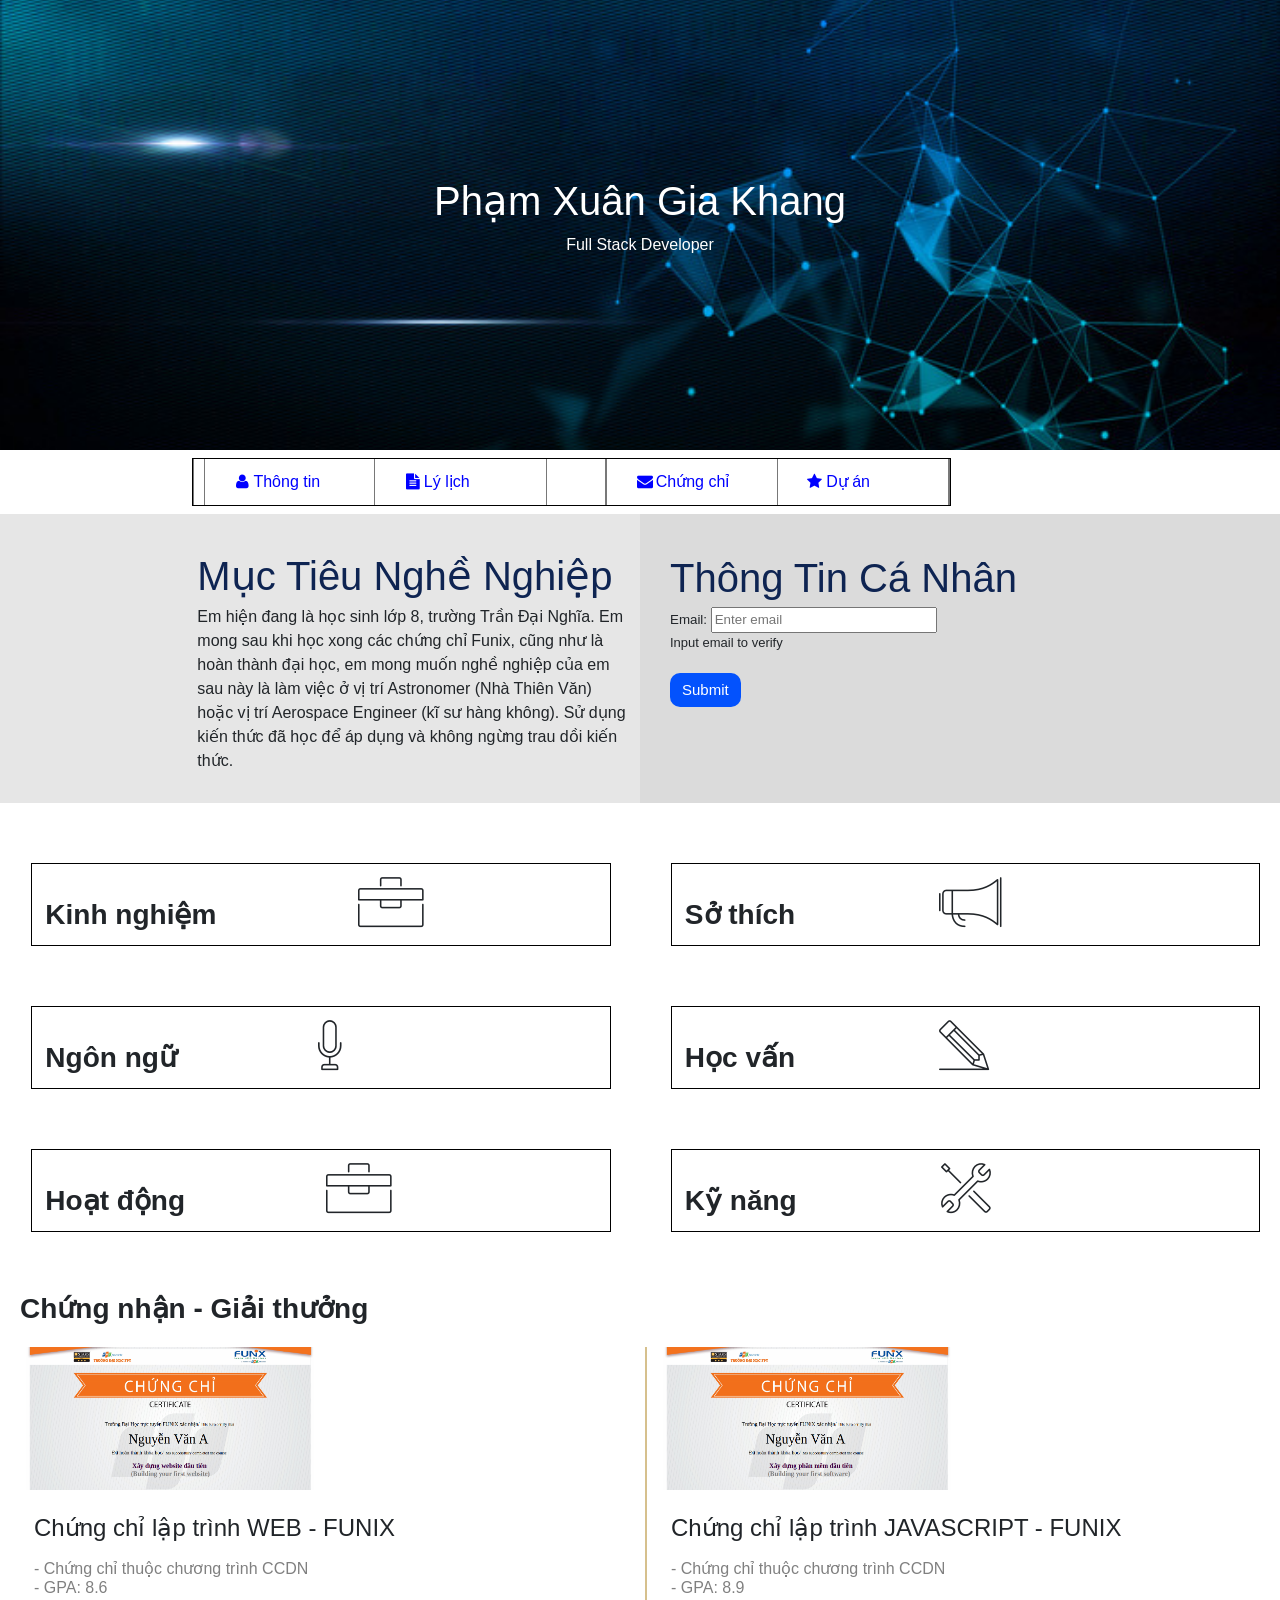
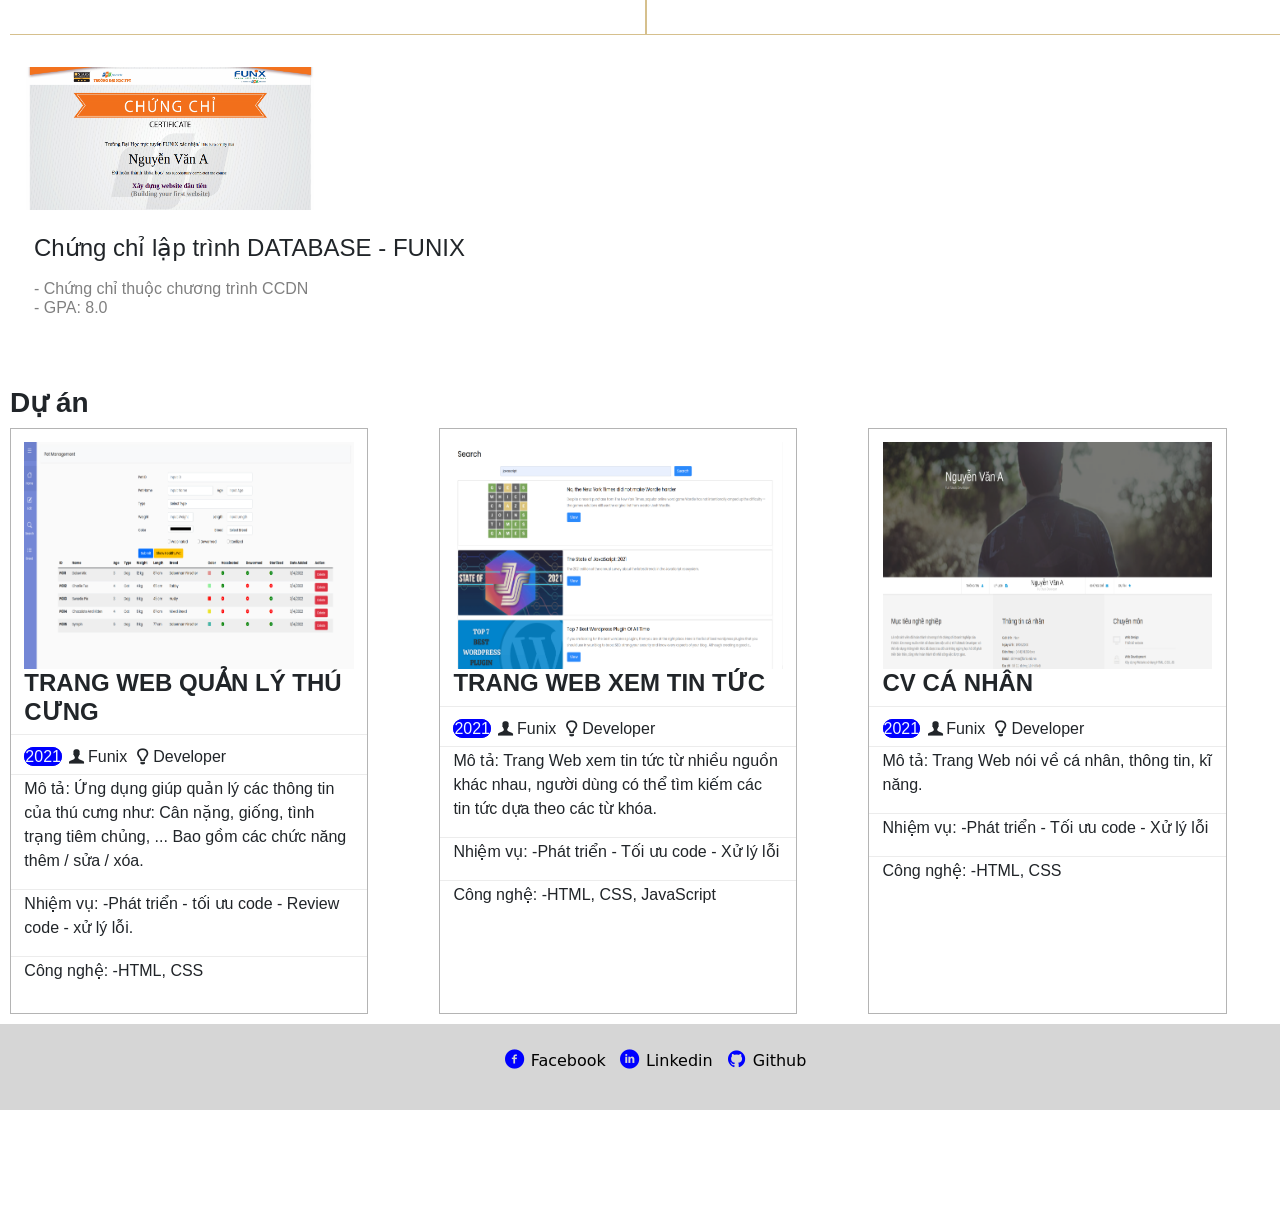
==== commit 917b74c5: "Add files via upload" ====
--- a/index.html
+++ b/index.html
@@ -262,7 +262,7 @@
         <!--Project, not link-->
         <div id="Project" style="padding-left: 50px;">
             <h3 style="border: none;">Dự án</h3>
-            <div class="col_only">
+            <div class="col_only" style="width: 100%;">
                 <div class="part be_smol" style="border: 1px solid #b4b4b4; width: 90%;">
                     <img src="images/project_2.png " alt="Web for pets">
                     <h2 style="border-style: none; font-size: 24px;">Trang web quản lý thú cưng</h2>
--- a/css/styles.css
+++ b/css/styles.css
@@ -284,6 +284,7 @@
     grid-template-columns: 33% 33% 33%;
     grid-template-rows: 1fr;
     column-gap: 10px;
+    width: 100%;
 }
 
 .part {
--- a/css/tablet.css
+++ b/css/tablet.css
@@ -89,7 +89,7 @@
     }
     #Project {
         padding-left: 10px !important;
-        width: inherit;
+        width: 100%;
     }
     #Project .part {
         width: 28vw !important;
@@ -101,7 +101,7 @@
         width: 90% !important;
     }
     .col_only {
-        width: fit-content !important;
+        width: 100% !important;
         margin: 0 !important;
     }
     .hoho {
--- a/css/mobile.css
+++ b/css/mobile.css
@@ -111,12 +111,12 @@
     }
     #Project {
         padding-left: 10px !important;
-        width: fit-content;
+        width: 100%;
     }
     #Project .part {
         width: 40vh !important;
     }
     #Project .part img {
-        width: inherit;
+        width: 100%;
     }
 }
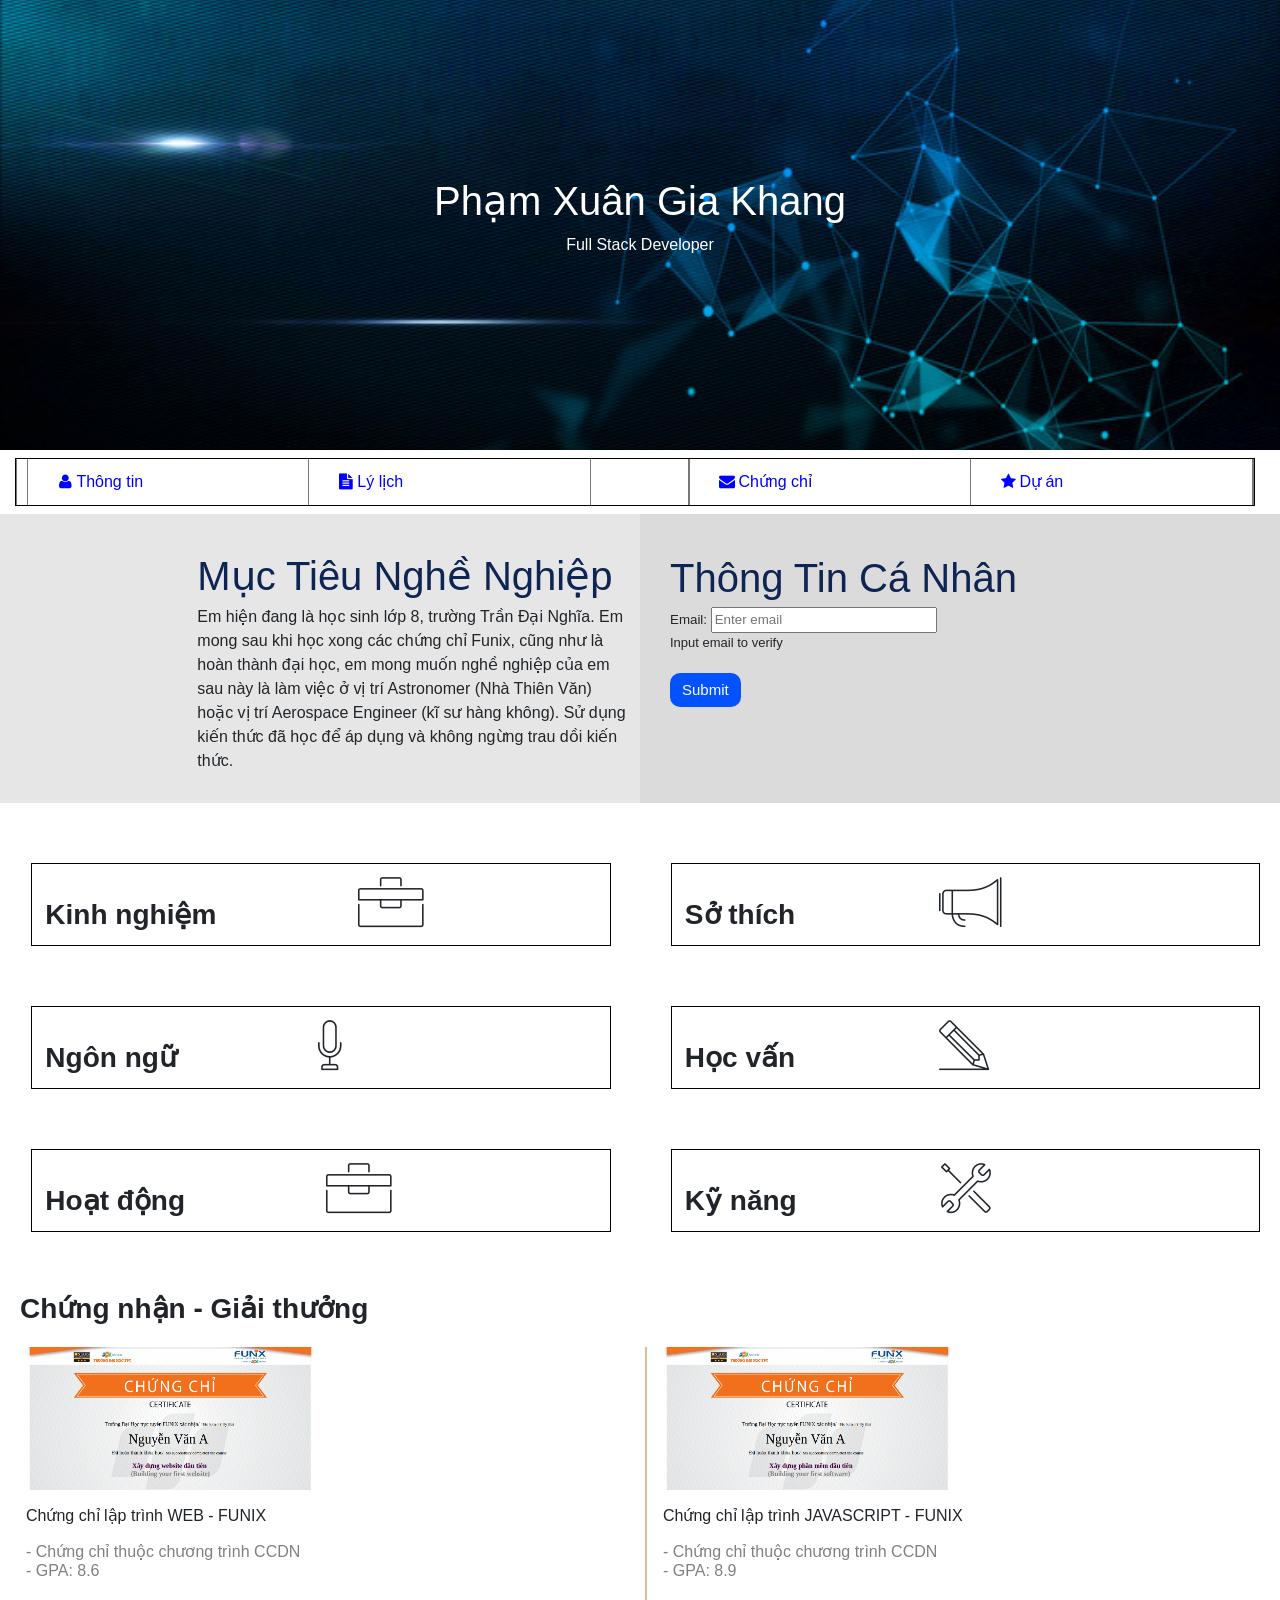
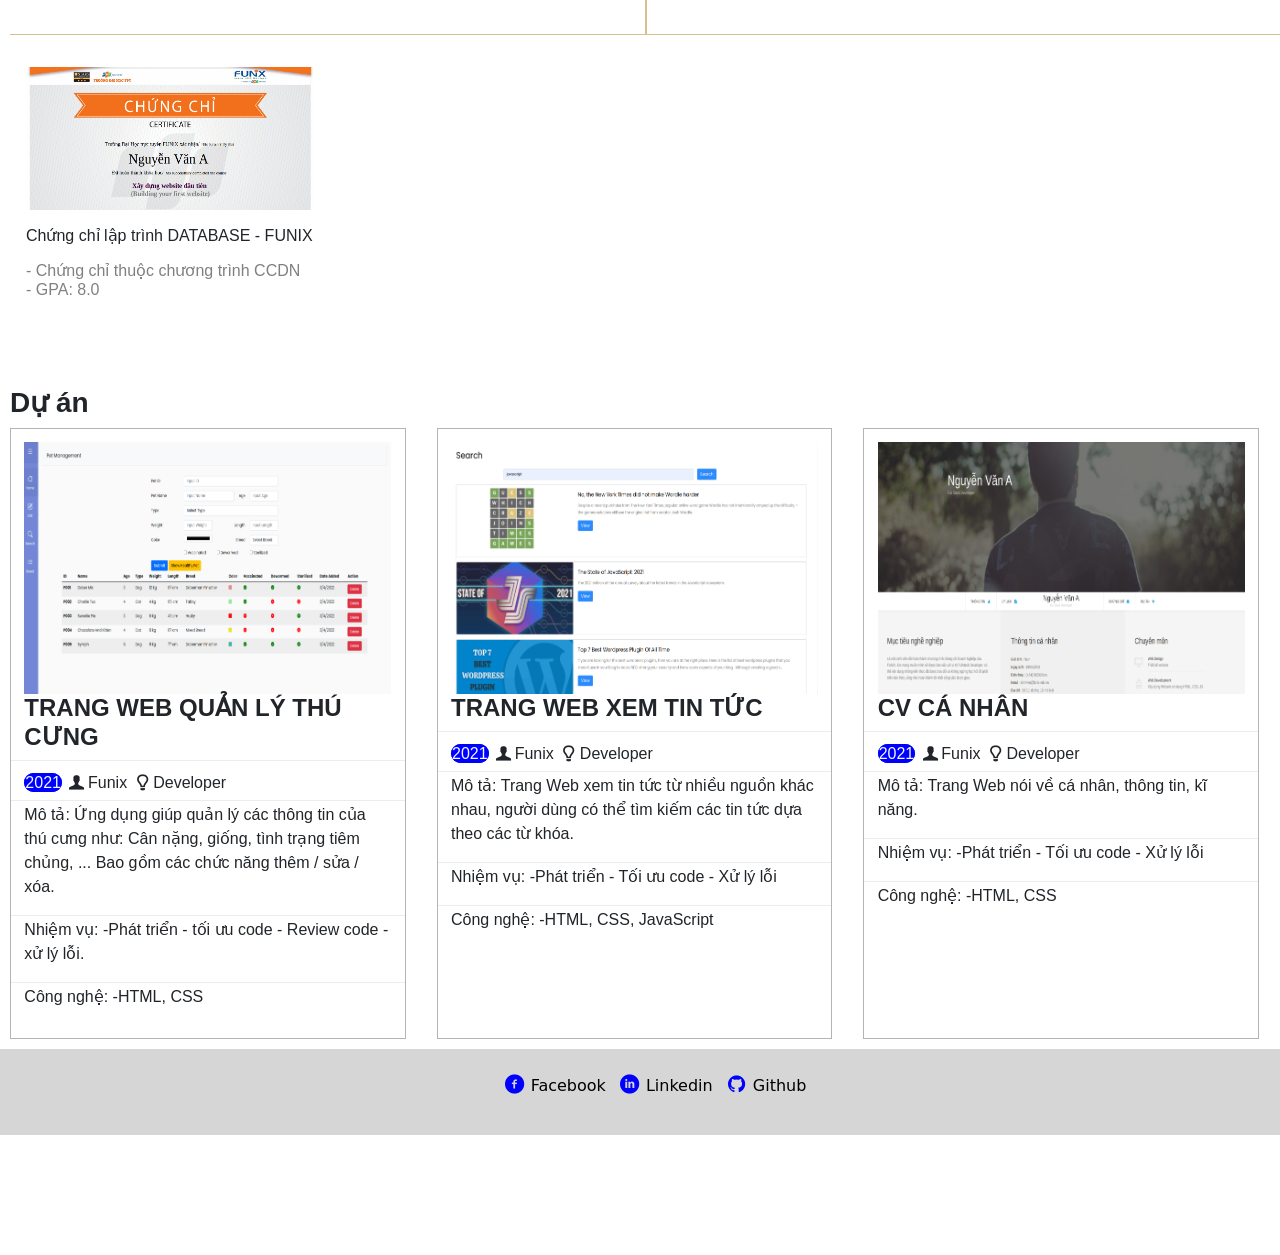
==== commit 341ac832: "Add files via upload" ====
--- a/index.html
+++ b/index.html
@@ -29,23 +29,21 @@
             </div>
         </div>
         <!--The top nav-->
-        <div class="navbar" style="width: 100%; padding-left: 15%;">
-            <div>
-                <nav>
-                    <ul>
-                        <li><a href="#info" style="padding: 3px;"><i class="icon-user "></i>Thông tin</a></li>
-                        <li><a href="#hobby" style="padding: 3px;"><i class="icon-doc-text-inv "></i>Lý lịch</a></li>
-                        <li id="smoller">
-                            <div style="padding: 0; margin: 0;">
-                                <p class="he" style="display:block; padding-bottom: 0; margin-bottom: 0;">Phạm Xuân Gia Khang</p>
-                                <p class=" he " style="padding: 0; display: inline; color: gray; font-size: 10px; padding-top: 0; margin-top: 0;">Full Stack Developer</p>
-                            </div>
-                        </li>
-                        <li id="smol " style="border-left: 1px solid #787878;"><a href="#certificate" style="padding: 3px; width: inherit; "><i class="icon-mail-alt "></i>Chứng chỉ</a></li>
-                        <li><a href="#Project" style="padding: 3px; border: none; "><i class="icon-star-1 "></i>Dự án</a></li>
-                    </ul>
-                </nav>
-            </div>
+        <div class="navbar" style="width: 100%;  display: flex; padding-left: 15px; padding-right: 25px;">
+            <nav style="justify-content: center;">
+                <ul>
+                    <li><a href="#info" style="padding: 3px;"><i class="icon-user "></i>Thông tin</a></li>
+                    <li><a href="#hobby" style="padding: 3px;"><i class="icon-doc-text-inv "></i>Lý lịch</a></li>
+                    <li id="smoller">
+                        <div style="padding: 0; margin: 0;">
+                            <p class="he" style="display:block; padding-bottom: 0; margin-bottom: 0;">Phạm Xuân Gia Khang</p>
+                            <p class=" he " style="padding: 0; display: inline; color: gray; font-size: 10px; padding-top: 0; margin-top: 0;">Full Stack Developer</p>
+                        </div>
+                    </li>
+                    <li id="smol " style="border-left: 1px solid #787878;"><a href="#certificate" style="padding: 3px; width: inherit; "><i class="icon-mail-alt "></i>Chứng chỉ</a></li>
+                    <li><a href="#Project" style="padding: 3px; border: none; "><i class="icon-star-1 "></i>Dự án</a></li>
+                </ul>
+            </nav>
         </div>
         <!--The about me-->
         <div class="row1 ">
@@ -231,43 +229,42 @@
             <h3 class="section-title" style="border: none; padding-left: 20px;">Chứng nhận - Giải thưởng</h3>
             <div>
                 <ul style="list-style-type: none;" class="row-cerf">
-
                     <li class="col-cerf f bob" style="margin-right: 0; margin-left: 0;">
                         <div class="sec">
                             <img class="part" src="images/Cert_WEB.png" alt="WEB certificate approved by Funix" style="width: 20em; padding-top: 0; padding-bottom: 0; margin-bottom: 32px;">
-                            <h4 class="part " style="display: inline; ">Chứng chỉ lập trình WEB - FUNIX<br>
+                            <h6 class="part " style="display: inline; ">Chứng chỉ lập trình WEB - FUNIX<br>
                                 <p style="margin: 0; padding: 1em 0 0 0; color: grey; ">- Chứng chỉ thuộc chương trình CCDN<br>- GPA: 8.6</p>
-                            </h4>
+                            </h6>
                         </div>
                     </li>
                     <li class=" col-cerf f sponge" style="margin-right: 0; margin-left: 0;">
                         <div class="sec bor_yes">
                             <img class="part" src="images/Cert_PRF.png" alt="JAVASCRIPT certificate approved by Funix" style="width: 20em; padding-top: 0; padding-bottom: 0; margin-bottom: 32px;">
-                            <h4 class="part" style="display: inline;">Chứng chỉ lập trình JAVASCRIPT - FUNIX<br>
+                            <h6 class="part" style="display: inline;">Chứng chỉ lập trình JAVASCRIPT - FUNIX<br>
                                 <p style="margin: 0; padding: 1em 0 0 0; color: grey;">- Chứng chỉ thuộc chương trình CCDN<br>- GPA: 8.9</p>
-                            </h4>
+                            </h6>
                         </div>
                     </li>
                     <li class="col-cerf f" style="margin-right: 0; margin-left: 0;">
                         <div class="sec" style="border: none;">
                             <img class="part" src="images/Cert_DBI.png" alt="DATABASE certificate approved by FUNIX" style="width: 20em; padding-top: 0; padding-bottom: 0; margin-bottom: 32px;">
-                            <h4 class="part" style="display: inline;">Chứng chỉ lập trình DATABASE - FUNIX<br>
+                            <h6 class="part" style="display: inline;">Chứng chỉ lập trình DATABASE - FUNIX<br>
                                 <p style="margin: 0; padding: 1em 0 0 0; color: grey;">- Chứng chỉ thuộc chương trình CCDN<br>- GPA: 8.0</p>
-                            </h4>
+                            </h6>
                         </div>
                     </li>
                 </ul>
             </div>
         </div>
         <!--Project, not link-->
-        <div id="Project" style="padding-left: 50px;">
+        <div id="Project" style="padding-left: 10px;">
             <h3 style="border: none;">Dự án</h3>
             <div class="col_only" style="width: 100%;">
-                <div class="part be_smol" style="border: 1px solid #b4b4b4; width: 90%;">
+                <div class="part be_smol" style="border: 1px solid #b4b4b4; width: 100%;">
                     <img src="images/project_2.png " alt="Web for pets">
                     <h2 style="border-style: none; font-size: 24px;">Trang web quản lý thú cưng</h2>
                     <hr style="margin: 0 -14px 0; border: 0; border-top: 1px solid #b4b4b4; padding-top: 10px; ">
-                    <p style="display: inline; color: aliceblue; width: max-content; background-color: blue; border: 1px solid blue; border-radius: 30px; ">2021</p>
+                    <p style="display: inline; color: aliceblue; width: fit-content; background-color: blue; border: 1px solid blue; border-radius: 20px;">2021</p>
                     <p style="display: inline; "><i class="icon-user-1 "></i>Funix</p>
                     <p style="display: inline; "><i class="icon-lamp "></i>Developer</p>
                     <hr style="margin: 5px -14px 2px; border: 0; border-top: 1px solid #b4b4b4 ">
@@ -277,7 +274,7 @@
                     <hr style="margin: 5px -14px 2px; border: 0; border-top: 1px solid #b4b4b4 ">
                     <p>Công nghệ: -HTML, CSS</p>
                 </div>
-                <div class="part be_smol" style="border: 1px solid #b4b4b4; width: 90%;">
+                <div class="part be_smol" style="border: 1px solid #b4b4b4; width: 100%;">
                     <img src="images/project_3.png " alt="News Web">
                     <h2 style="border-style: none; font-size: 24px;">Trang web xem tin tức</h2>
                     <hr style="margin: 0 -14px 0; border: 0; border-top: 1px solid #b4b4b4; padding-top: 10px; ">
@@ -293,7 +290,7 @@
                     <p>Công nghệ: -HTML, CSS, JavaScript</p>
 
                 </div>
-                <div class="part be_smol" style="border: 1px solid #b4b4b4; width: 90%;">
+                <div class="part be_smol" style="border: 1px solid #b4b4b4; width: 100%;">
                     <img src="images/project_1.png " alt="Own CV">
                     <h2 style="border-style: none; font-size: 24px;">CV cá nhân</h2>
                     <hr style="margin: 0 -14px 0; border: 0; border-top: 1px solid #b4b4b4; padding-top: 10px; ">
--- a/css/styles.css
+++ b/css/styles.css
@@ -281,10 +281,10 @@
 
 .col_only {
     display: grid;
-    grid-template-columns: 33% 33% 33%;
+    grid-template-columns: repeat(3, 1fr);
     grid-template-rows: 1fr;
     column-gap: 10px;
-    width: 100%;
+    width: 100vw;
 }
 
 .part {
@@ -292,7 +292,7 @@
 }
 
 .col_only .part {
-    width: 50vh;
+    width: 95% !important;
 }
 
 .be_smol img {
--- a/css/tablet.css
+++ b/css/tablet.css
@@ -91,18 +91,16 @@
         padding-left: 10px !important;
         width: 100%;
     }
-    #Project .part {
-        width: 28vw !important;
-    }
     #Project .part img {
         width: 100%;
     }
     .col_only .part {
-        width: 90% !important;
+        width: 95% !important;
     }
     .col_only {
         width: 100% !important;
         margin: 0 !important;
+        column-gap: 10px;
     }
     .hoho {
         font-size: 20px !important;
--- a/css/mobile.css
+++ b/css/mobile.css
@@ -87,7 +87,7 @@
         display: grid;
         grid-template-columns: 1fr;
         grid-template-rows: repeat(3, 1fr);
-        row-gap: 20px;
+        row-gap: 10px;
     }
     .part {
         padding: em;
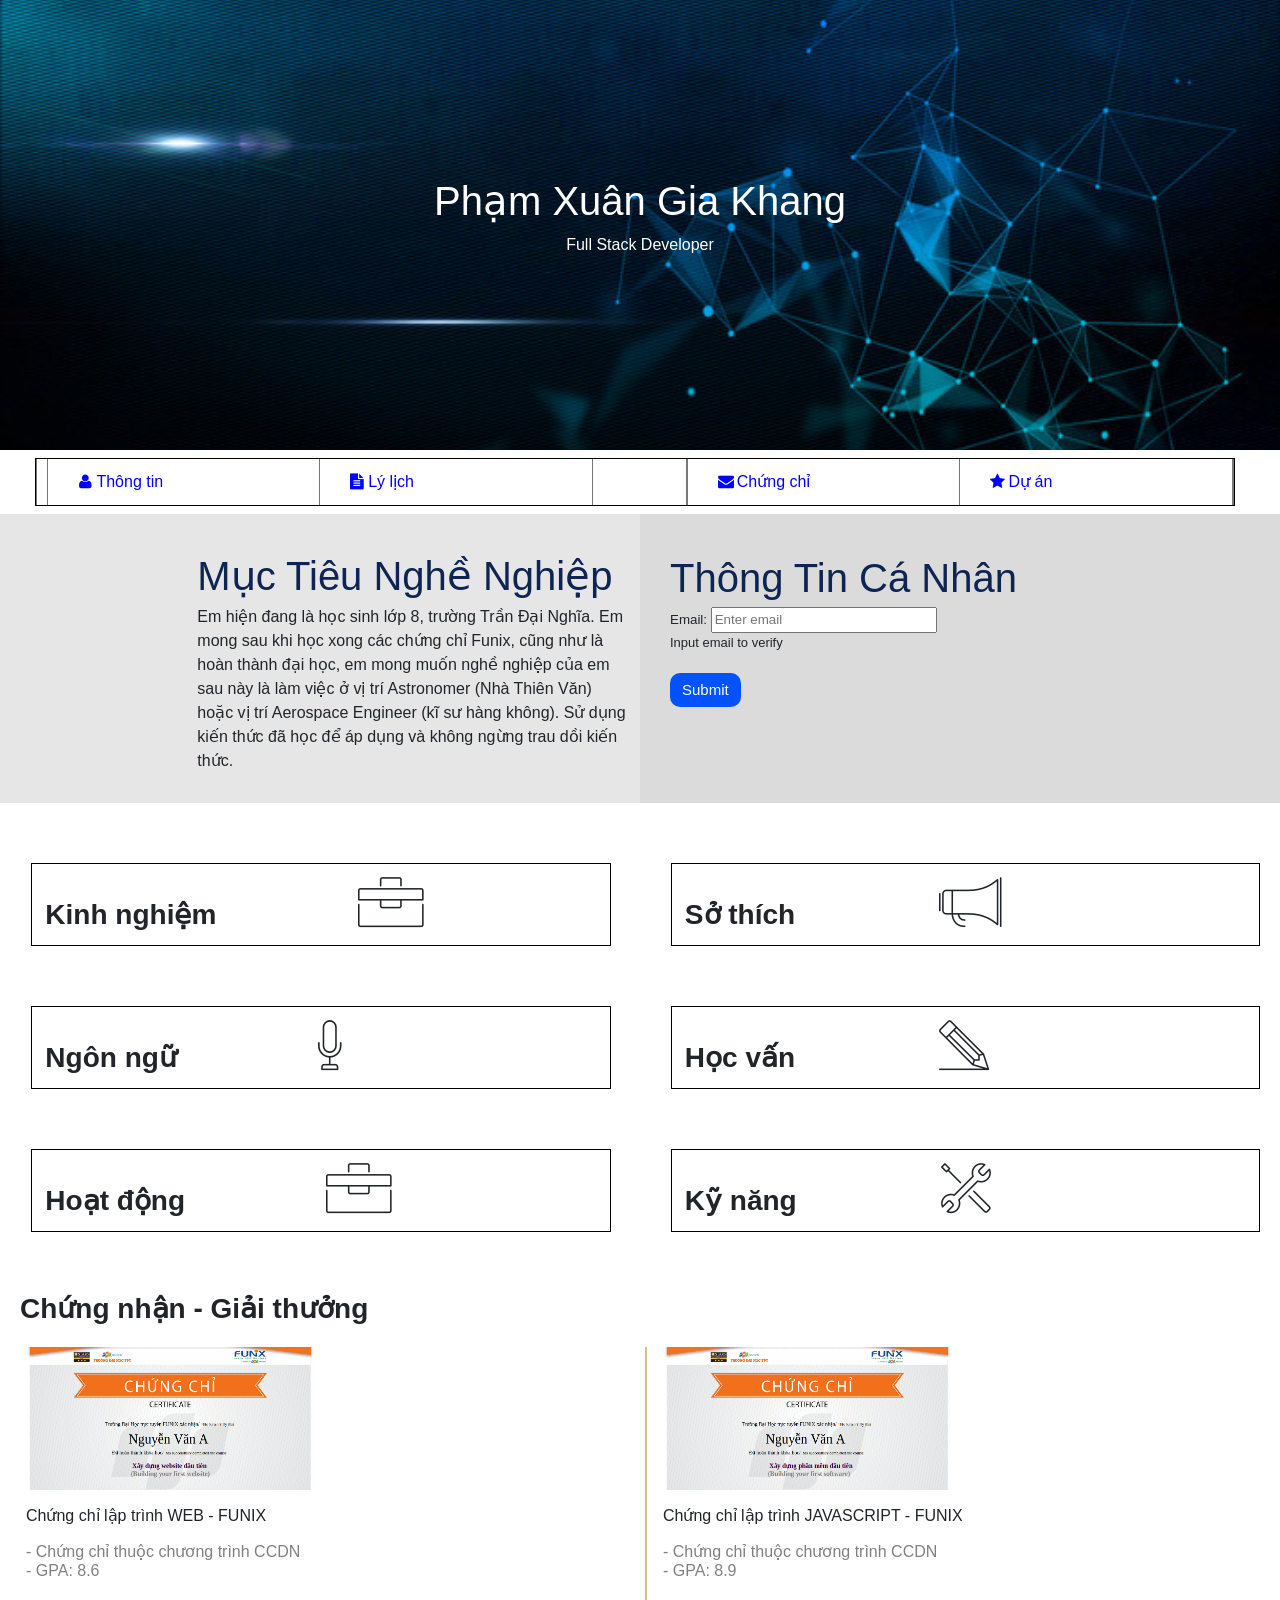
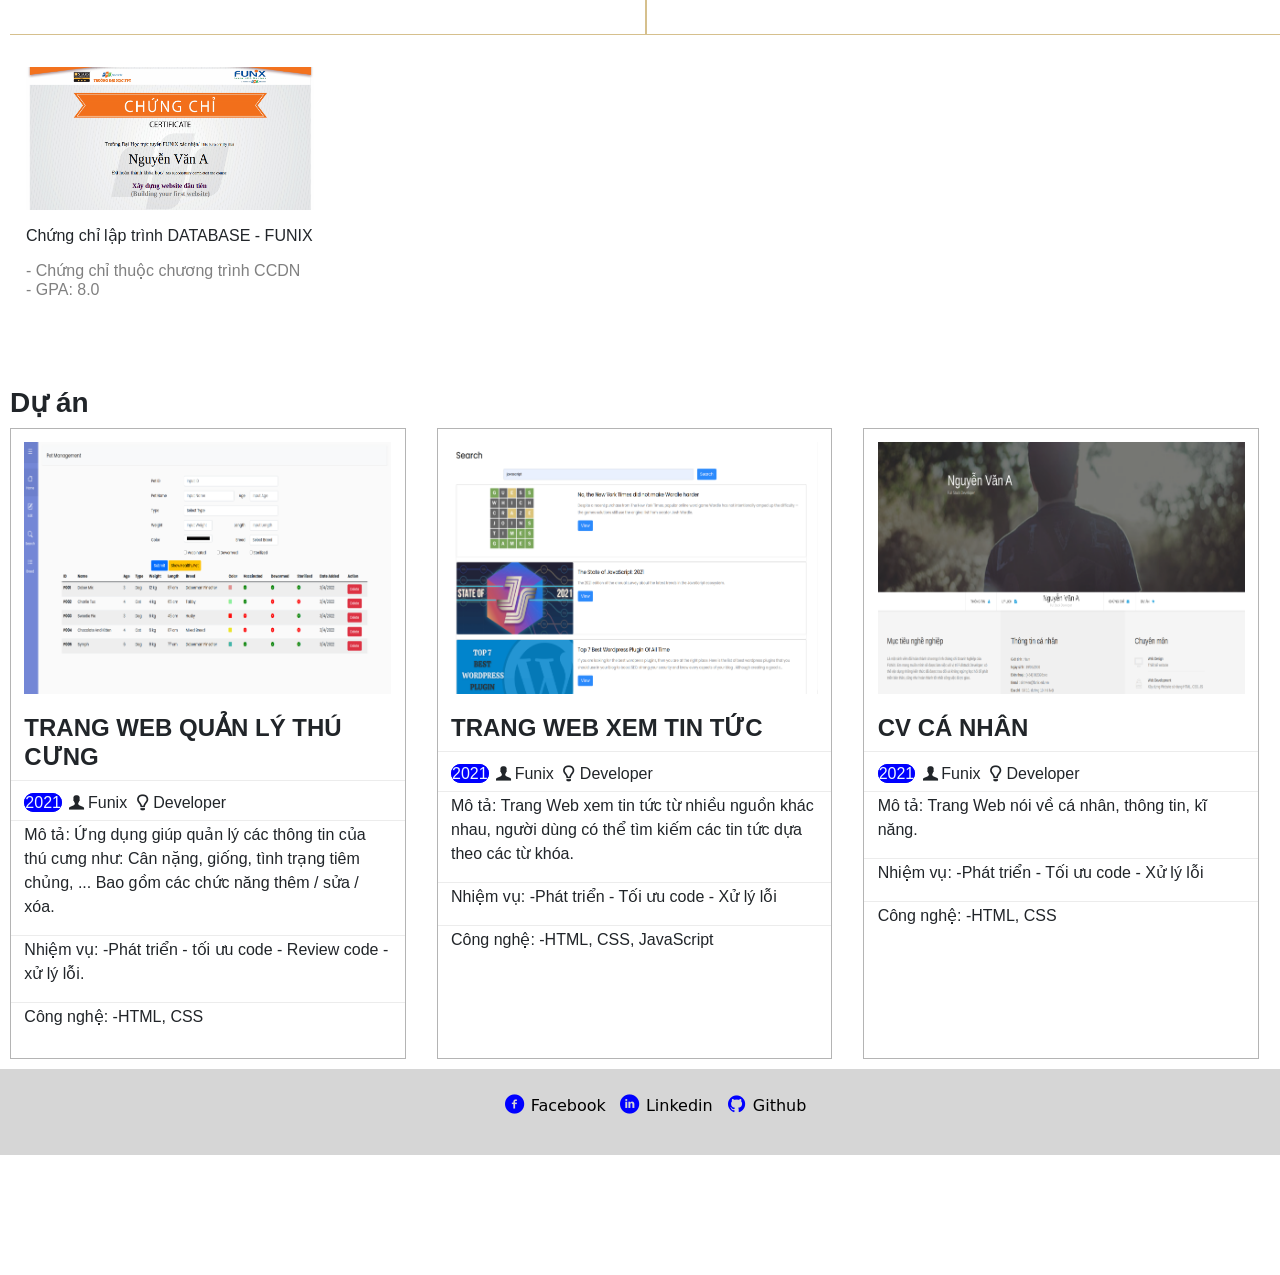
==== commit f05eb119: "Add files via upload" ====
--- a/index.html
+++ b/index.html
@@ -29,7 +29,7 @@
             </div>
         </div>
         <!--The top nav-->
-        <div class="navbar" style="width: 100%;  display: flex; padding-left: 15px; padding-right: 25px;">
+        <div class="navbar" style="width: 100%;  display: flex; padding-left: 35px; padding-right: 45px;">
             <nav style="justify-content: center;">
                 <ul>
                     <li><a href="#info" style="padding: 3px;"><i class="icon-user "></i>Thông tin</a></li>
@@ -102,13 +102,13 @@
                     <div class="section-content more" id="l1">
                         <div class="grid-container">
                             <div style="display: block;">
-                                <h3 style="padding-bottom: 0;">Trần Đại Nghĩa</h3>
+                                <h4 style="padding-bottom: 0;">Trần Đại Nghĩa</h4>
                                 <p style="padding-top: 0;">10/2022 - <mark style="background-color: blue; color: aliceblue; padding: 2px; margin: 2px; border: 2px solid blue; border-radius: 10%;"><em>Hiện tại</em></mark></p>
                                 <p>-Developer<br>-Thiết kế và viết trang web dành cho học sinh.<br>-Phân tích và sử dụng Database để lưu trữ dữ liệu.</p>
                             </div>
                             <div></div>
                             <div style="display:block;">
-                                <h3>Gia sư</h3>
+                                <h4>Gia sư</h4>
                                 <p>05/2020-10/2022</p>
                                 <p>-Giảng viên<br>-Dạy, sửa các bài toán khó cấp tiểu học.<br>-Dạy Python cơ bản.</p>
                             </div>
@@ -122,12 +122,30 @@
                     <i class="ic-megaphone" style="display: inline; padding-left: 25%; padding-top: 20px; font-size: 50px"></i><br>
                     <button class="frenchfries" id="b2" style="display: none;">▼View more</button>
                     <div class="section-content more" id="l2">
-                        <h3>Những việc thường làm:</h3>
-                        <ul style="list-style-type: none; padding-left: 0;" class="row3">
-                            <li><i class="ic-basket" style="display: block;"></i>Mua manga</li>
-                            <li><i class="ic-hotairballoon" style="display: block;"></i>Chơi bóng rổ, cầu lông, bơi</li>
-                            <li><i class="ic-strategy" style="display: block;"></i>Viết code, trang web</li>
-                            <li><i class="ic-telescope" style="display: block;"></i>Tìm hiểu về thiên văn</li>
+                        <h4>Những việc thường làm:</h4>
+                        <ul style="list-style-type: none; padding-left: 0; padding-top: 10px;" class="row3">
+                            <li>
+                                <div style="width: fit-content; border: 1px solid #adff2f; border-radius: 50%; width: 50px; height: 50px;">
+                                    <i class="ic-basket"></i>
+                                </div>
+                                Mua manga
+                            </li>
+                            <li>
+                                <div style="width: fit-content; border: 1px solid #adff2f; border-radius: 50%; width: 50px; height: 50px;">
+                                    <i class="ic-hotairballoon" style="display: block;"></i>
+                                </div>
+                                Chơi thể thao
+                            </li>
+                            <li>
+                                <div style="width: fit-content; border: 1px solid #adff2f; border-radius: 50%; width: 50px; height: 50px;">
+                                    <i class="ic-strategy" style="display: block;"></i>
+                                </div>Viết code, trang web
+                            </li>
+                            <li>
+                                <div style="width: fit-content; border: 1px solid #adff2f; border-radius: 50%; width: 50px; height: 50px;">
+                                    <i class="ic-telescope" style="display: block;"></i>
+                                </div>Tìm hiểu về thiên văn
+                            </li>
                         </ul>
                     </div>
                 </div>
@@ -138,15 +156,15 @@
                     <i class="ic-mic" style="display: inline; padding-left: 25%; padding-top: 20px; font-size: 50px;"></i><br>
                     <button class="frenchfries" id="b3" style="display: none;">▼View more</button>
                     <div class="section-content more" id="l3">
-                        <h3>English - IELTS: 6.0</h3>
-                        <span></span>
-                        <span></span>
-                        <span style="background-color: grey;"></span>
-                        <h3>French - CEFR A2</h3>
-                        <span></span>
-                        <span style="background-color: grey;"></span>
-                        <span style="background-color: grey;"></span>
-                        <h3>Japanese - JNPT N5</h3>
+                        <h4>English - IELTS: 6.0</h4>
+                        <span></span>
+                        <span></span>
+                        <span style="background-color: grey;"></span>
+                        <h4>French - CEFR A2</h4>
+                        <span></span>
+                        <span style="background-color: grey;"></span>
+                        <span style="background-color: grey;"></span>
+                        <h4>Japanese - JNPT N5</h4>
                         <span style="background-color: grey;"></span>
                         <span style="background-color: grey;"></span>
                         <span style="background-color: grey;"></span>
@@ -160,14 +178,14 @@
                     <button class="frenchfries" id="b4" style="display: none;">▼View more</button>
                     <div class="grid-container more" id="l4">
                         <div>
-                            <h3>FUNIX</h3>
+                            <h4>FUNIX</h4>
                             <p style="color: grey;"><em>09/2020-10/2022</em></p>
                             <p>-Hoàn thành CC1 về Lập Trình<br>-GPA: 7/10</p>
                         </div>
                         <div>
                         </div>
                         <div>
-                            <h3>Trường Tiểu học TRƯƠNG QUYỀN</h3>
+                            <h4>Trường Tiểu học TRƯƠNG QUYỀN</h4>
                             <p style="color: grey;"><em>09/2015-05/2020</em></p>
                             <p>-Tốt nghiệp tiểu học<br>-GPA: 9.8/10</p>
                         </div>
@@ -182,12 +200,12 @@
                     <button class="frenchfries" id="b5" style="display: none;">▼View more</button>
                     <div class="section-content more" id="l5">
                         <div>
-                            <h3>Từ thiện giáo xứ Thanh Đa</h3>
+                            <h4>Từ thiện giáo xứ Thanh Đa</h4>
                             <p style="color: grey;"><em>05/2016 - 08/2019</em></p>
                             <p>Sắp xếp thực phẩm, cung cấp cho bệnh nhân tại bệnh viện</p>
                         </div>
                         <div>
-                            <h3>Hoạt động cồng đồng - Trần Đại Nghĩa</h3>
+                            <h4>Hoạt động cồng đồng - Trần Đại Nghĩa</h4>
                             <p style="color: grey;"><em>01/2023 - 02/2023</em></p>
                             <p>Phóng sự ảnh, chụp ảnh để đăng lên trang web trường</p>
                         </div>
@@ -200,23 +218,23 @@
                     <i class="ic-tools-2" style="display: inline; padding-left: 25%; font-size: 50px;"></i><br>
                     <button class="frenchfries" id="b6" style="display: none;">▼View more</button>
                     <div class="section-content more" id="l6">
-                        <h3>HTML/CSS Fundamental:</h3>
-                        <span></span>
-                        <span></span>
-                        <span style="background-color: grey;"></span>
-                        <h3>Python:</h3>
-                        <span></span>
-                        <span></span>
-                        <span style="background-color: grey;"></span>
-                        <h3>C/C++:</h3>
-                        <span></span>
-                        <span style="background-color: grey;"></span>
-                        <span style="background-color: grey;"></span>
-                        <h3>JavaScript:</h3>
-                        <span></span>
-                        <span style="background-color: grey;"></span>
-                        <span style="background-color: grey;"></span>
-                        <h3>Bootstrap5 Fundamental:</h3>
+                        <h4>HTML/CSS Fundamental:</h4>
+                        <span></span>
+                        <span></span>
+                        <span style="background-color: grey;"></span>
+                        <h4>Python:</h4>
+                        <span></span>
+                        <span></span>
+                        <span style="background-color: grey;"></span>
+                        <h4>C/C++:</h4>
+                        <span></span>
+                        <span style="background-color: grey;"></span>
+                        <span style="background-color: grey;"></span>
+                        <h4>JavaScript:</h4>
+                        <span></span>
+                        <span style="background-color: grey;"></span>
+                        <span style="background-color: grey;"></span>
+                        <h4>Bootstrap5 Fundamental:</h4>
                         <span></span>
                         <span style="background-color: grey;"></span>
                         <span style="background-color: grey;"></span>
@@ -261,7 +279,7 @@
             <h3 style="border: none;">Dự án</h3>
             <div class="col_only" style="width: 100%;">
                 <div class="part be_smol" style="border: 1px solid #b4b4b4; width: 100%;">
-                    <img src="images/project_2.png " alt="Web for pets">
+                    <img src="images/project_2.png " alt="Web for pets"><br><br>
                     <h2 style="border-style: none; font-size: 24px;">Trang web quản lý thú cưng</h2>
                     <hr style="margin: 0 -14px 0; border: 0; border-top: 1px solid #b4b4b4; padding-top: 10px; ">
                     <p style="display: inline; color: aliceblue; width: fit-content; background-color: blue; border: 1px solid blue; border-radius: 20px;">2021</p>
@@ -275,7 +293,7 @@
                     <p>Công nghệ: -HTML, CSS</p>
                 </div>
                 <div class="part be_smol" style="border: 1px solid #b4b4b4; width: 100%;">
-                    <img src="images/project_3.png " alt="News Web">
+                    <img src="images/project_3.png " alt="News Web"><br><br>
                     <h2 style="border-style: none; font-size: 24px;">Trang web xem tin tức</h2>
                     <hr style="margin: 0 -14px 0; border: 0; border-top: 1px solid #b4b4b4; padding-top: 10px; ">
                     <p style="display: inline; color: aliceblue; width: max-content; background-color: blue; border: 1px solid blue; border-radius: 30px; ">2021</p>
@@ -291,7 +309,7 @@
 
                 </div>
                 <div class="part be_smol" style="border: 1px solid #b4b4b4; width: 100%;">
-                    <img src="images/project_1.png " alt="Own CV">
+                    <img src="images/project_1.png " alt="Own CV"><br><br>
                     <h2 style="border-style: none; font-size: 24px;">CV cá nhân</h2>
                     <hr style="margin: 0 -14px 0; border: 0; border-top: 1px solid #b4b4b4; padding-top: 10px; ">
                     <p style="display: inline; color: aliceblue; width: max-content; background-color: blue; border: 1px solid blue; border-radius: 30px; ">2021</p>
--- a/css/styles.css
+++ b/css/styles.css
@@ -235,17 +235,20 @@
     display: grid;
     grid-template-columns: repeat(4, 1fr);
     grid-template-rowS: 1fr;
+    column-gap: 2px;
 }
 
 .row3 i {
+    /*
     width: 15px;
-    height: 15px;
+    height: 15px;*/
     justify-content: center;
     text-align: center;
     font-size: 20px;
     padding: 20px 20px 20px 20px;
+    /*
     border-radius: 50%;
-    border: 2px solid greenyellow;
+    border: 2px solid #adff2f;*/
 }
 
 .rating {
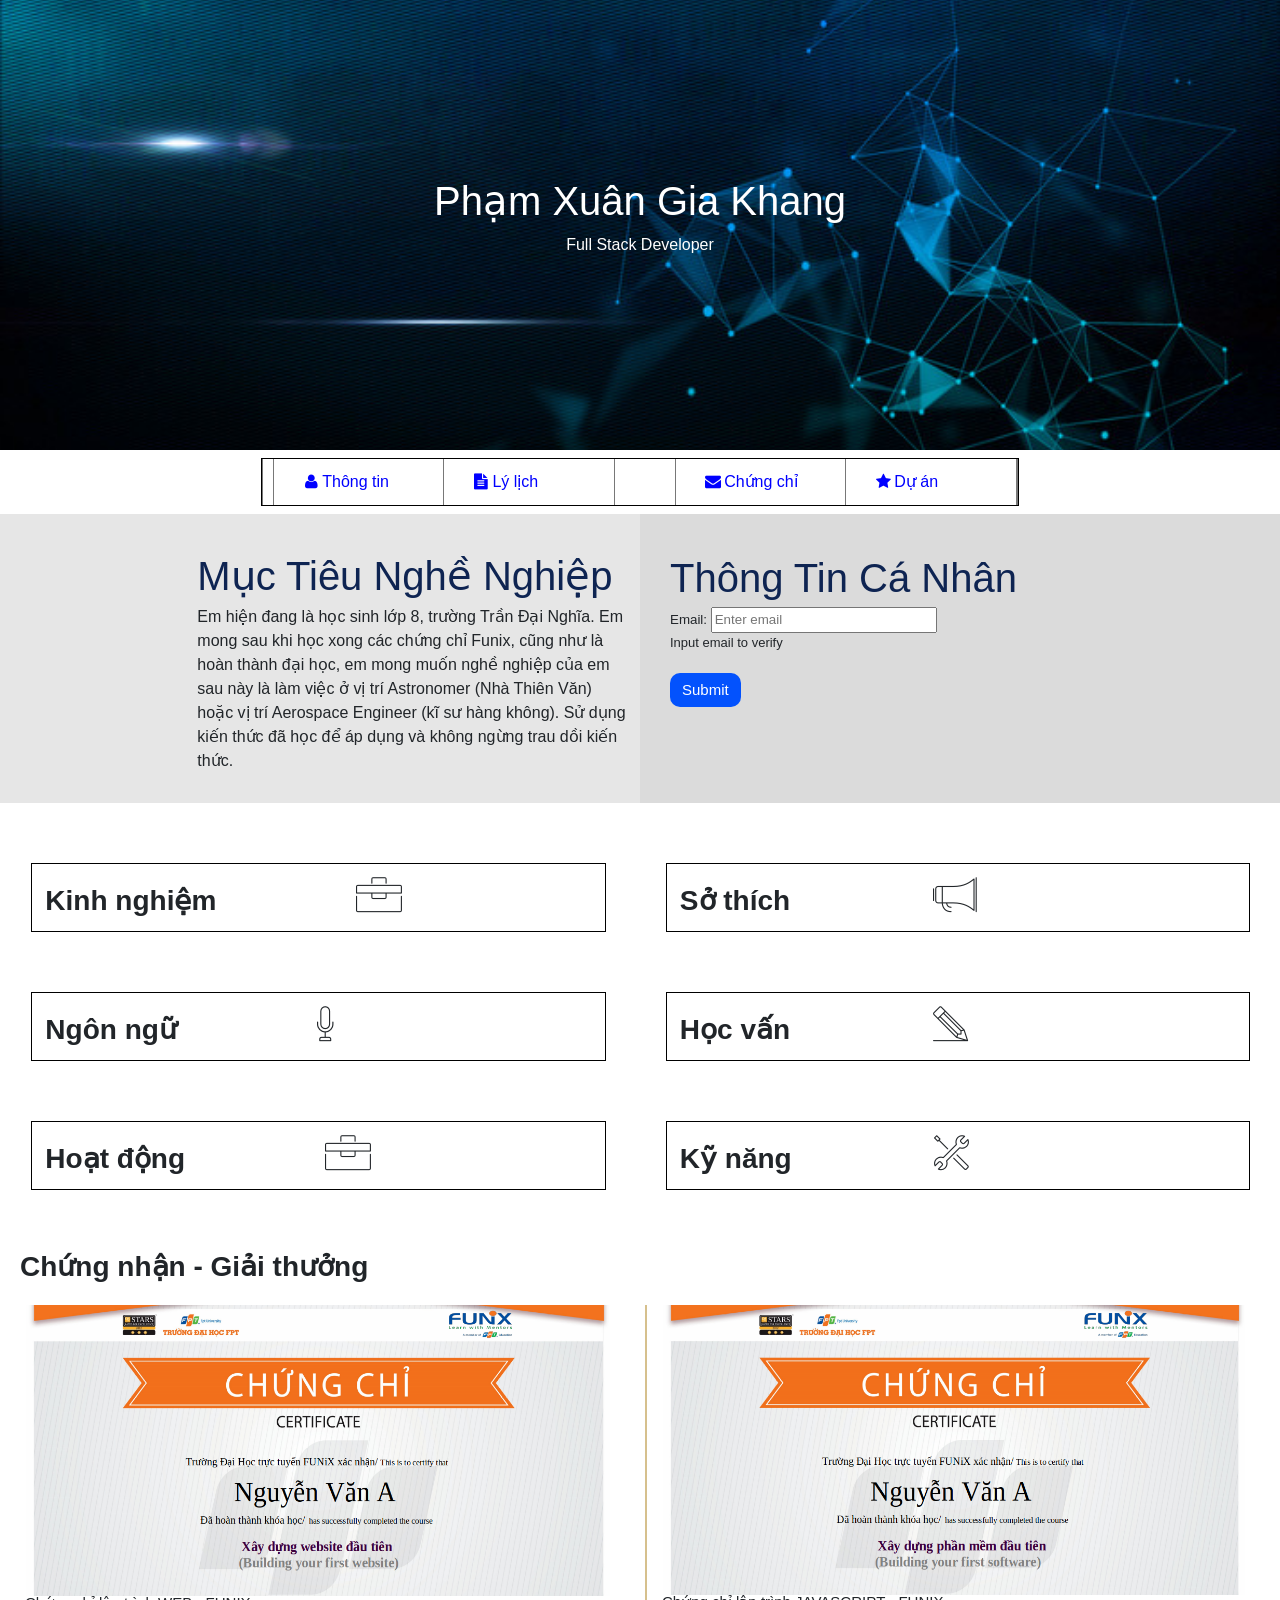
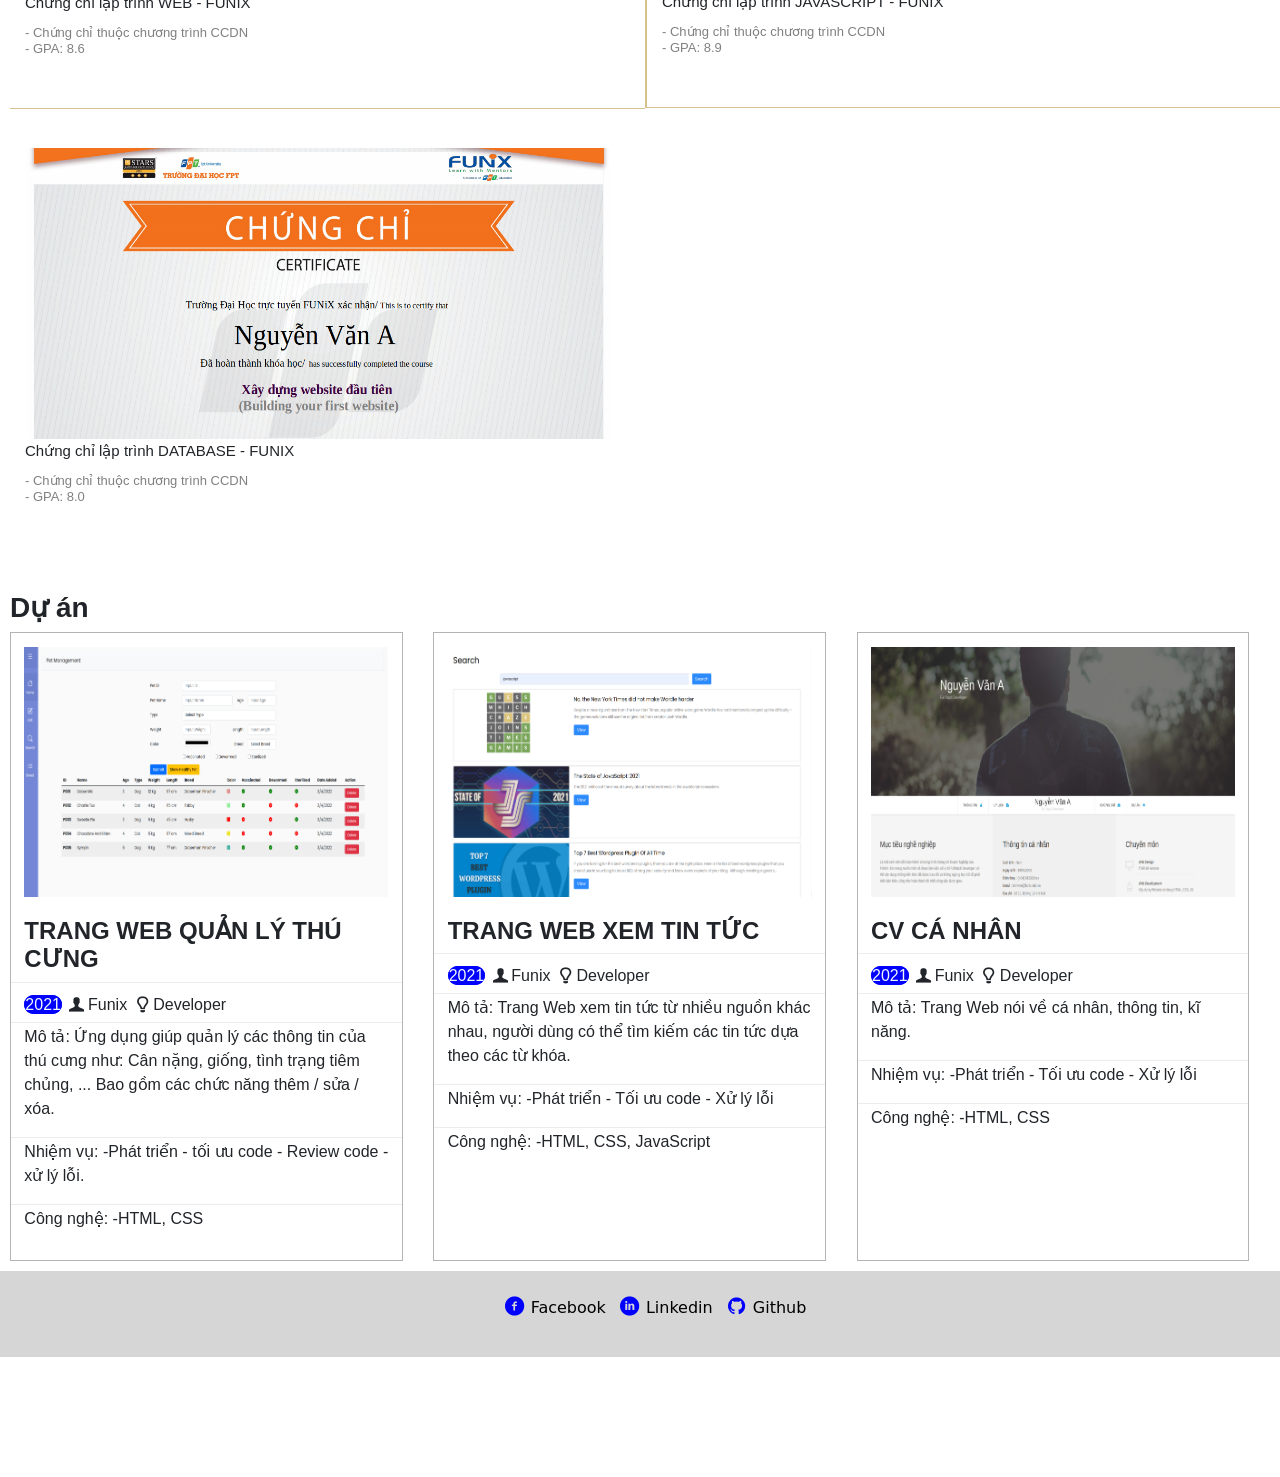
==== commit 422f7e4b: "Add files via upload" ====
--- a/index.html
+++ b/index.html
@@ -16,10 +16,10 @@
     <link rel="stylesheet" href="./css/mobile.css">
 </head>
 
-<body style="width: 100vw;">
-    <div class="cv-document">
+<body style="width: inherit;">
+    <div class="cv-document" style="width: inherit;">
         <!--The banner-->
-        <div class="image-container">
+        <div class="image-container" style="width: inherit;">
             <img class="img1" src="images/chill.jpg" style="width: 100%; background-size: cover;" alt="chill banner">
             <div class="whyy"></div>
             <div class="text">
@@ -29,12 +29,12 @@
             </div>
         </div>
         <!--The top nav-->
-        <div class="navbar" style="width: 100%;  display: flex; padding-left: 35px; padding-right: 45px;">
-            <nav style="justify-content: center;">
+        <div class="navbar" style="width: inherit;  display: flex; justify-content: center;">
+            <nav>
                 <ul>
-                    <li><a href="#info" style="padding: 3px;"><i class="icon-user "></i>Thông tin</a></li>
-                    <li><a href="#hobby" style="padding: 3px;"><i class="icon-doc-text-inv "></i>Lý lịch</a></li>
-                    <li id="smoller">
+                    <li><a href="#info" style="padding: 3px;"><i class="icon-user"></i>Thông tin</a></li>
+                    <li><a href="#hobby" style="padding: 3px;"><i class="icon-doc-text-inv"></i>Lý lịch</a></li>
+                    <li id="smoller" style="border: none;">
                         <div style="padding: 0; margin: 0;">
                             <p class="he" style="display:block; padding-bottom: 0; margin-bottom: 0;">Phạm Xuân Gia Khang</p>
                             <p class=" he " style="padding: 0; display: inline; color: gray; font-size: 10px; padding-top: 0; margin-top: 0;">Full Stack Developer</p>
@@ -46,7 +46,7 @@
             </nav>
         </div>
         <!--The about me-->
-        <div class="row1 ">
+        <div class="row1" style="width: inherit;">
             <div class="section column" id="target" style="background-color: rgb(230, 230, 230); ">
                 <h1 class="section-title " style="padding-left: 30%; border: 0; display: inline-block; padding-top: 25px; color: #0e2452;text-transform: capitalize; ">Mục tiêu nghề nghiệp</h1>
                 <div class="section-content ">
@@ -55,7 +55,7 @@
                     </p>
                 </div>
             </div>
-            <div class="section-side column" id="info" style="background-color: rgb(219, 219, 219); padding-left: 30px; width: auto; ">
+            <div class="section-side column" id="info" style="background-color: rgb(219, 219, 219); padding-left: 30px; width: 97.7%; ">
                 <h1 class="section-title" style="width: 100%;">Thông tin cá nhân</h1>
                 <div class="section-content stu" id="email-form">
                     <form id="lamo_haha">
@@ -93,11 +93,11 @@
             </div>
 
         </div>
-        <div class="row2" id="ned_no_space" style="padding-top: 40px; padding-left: 1px; margin-left: 0; margin-right: 0; width: 100%;">
+        <div class="row2" id="ned_no_space" style="padding-top: 40px; padding-left: 1px; margin-left: 0; margin-right: 0; width: 100%; padding-right: 10px;">
             <div class="section col yes bruh box" id="experience" style="display: inline;">
                 <div class="new_div" id="el1">
                     <h3 class="section-title" style="display: inline;">Kinh nghiệm</h3>
-                    <i class="ic-toolbox" style="display: inline; padding-left: 25%; padding-top: 20px; font-size: 50px"></i><br>
+                    <i class="ic-toolbox" style="display: inline; padding-left: 25%; padding-top: 20px; font-size: 35px"></i><br>
                     <button class="frenchfries" id="b1" style="display: none;">▼View more</button>
                     <div class="section-content more" id="l1">
                         <div class="grid-container">
@@ -119,7 +119,7 @@
             <div class="section col box" id="hobby" style="display: inline;">
                 <div class="new_div" id="el2">
                     <h3 class="section-title" style="display: inline;">Sở thích</h3>
-                    <i class="ic-megaphone" style="display: inline; padding-left: 25%; padding-top: 20px; font-size: 50px"></i><br>
+                    <i class="ic-megaphone" style="display: inline; padding-left: 25%; padding-top: 20px; font-size: 35px"></i><br>
                     <button class="frenchfries" id="b2" style="display: none;">▼View more</button>
                     <div class="section-content more" id="l2">
                         <h4>Những việc thường làm:</h4>
@@ -153,7 +153,7 @@
             <div class="section col yes box" id="language" style="display: inline;">
                 <div class="new_div" id="el3">
                     <h3 class="section-title" style="display: inline;">Ngôn ngữ</h3>
-                    <i class="ic-mic" style="display: inline; padding-left: 25%; padding-top: 20px; font-size: 50px;"></i><br>
+                    <i class="ic-mic" style="display: inline; padding-left: 25%; padding-top: 20px; font-size: 35px;"></i><br>
                     <button class="frenchfries" id="b3" style="display: none;">▼View more</button>
                     <div class="section-content more" id="l3">
                         <h4>English - IELTS: 6.0</h4>
@@ -174,7 +174,7 @@
             <div class="section col bruh box" id="education" style="display: inline;">
                 <div class="new_div" id="el4">
                     <h3 class="section-title" style="display: inline;">Học vấn</h3>
-                    <i class="ic-pencil" style="display: inline; padding-left: 25%; font-size: 50px;"></i><br>
+                    <i class="ic-pencil" style="display: inline; padding-left: 25%; font-size: 35px;"></i><br>
                     <button class="frenchfries" id="b4" style="display: none;">▼View more</button>
                     <div class="grid-container more" id="l4">
                         <div>
@@ -196,7 +196,7 @@
             <div class="section col yes box" id="activity" style="display: inline; ">
                 <div class="new_div" id="el5">
                     <h3 class="section-title " style="display: inline;">Hoạt động</h3>
-                    <i class="ic-toolbox" style="display: inline; padding-left: 25%; font-size: 50px;"></i><br>
+                    <i class="ic-toolbox" style="display: inline; padding-left: 25%; font-size: 35px;"></i><br>
                     <button class="frenchfries" id="b5" style="display: none;">▼View more</button>
                     <div class="section-content more" id="l5">
                         <div>
@@ -215,7 +215,7 @@
             <div class="section col box" id="skill" style="display: inline;">
                 <div class="new_div" id="el6">
                     <h3 class="section-title " style="display: inline;">Kỹ năng</h3>
-                    <i class="ic-tools-2" style="display: inline; padding-left: 25%; font-size: 50px;"></i><br>
+                    <i class="ic-tools-2" style="display: inline; padding-left: 25%; font-size: 35px;"></i><br>
                     <button class="frenchfries" id="b6" style="display: none;">▼View more</button>
                     <div class="section-content more" id="l6">
                         <h4>HTML/CSS Fundamental:</h4>
@@ -243,30 +243,30 @@
             </div>
         </div>
         <!--The certificate-->
-        <div id="certificate" style="padding-top: 20px;">
+        <div id="certificate" style="padding-top: 20px; width: inherit;">
             <h3 class="section-title" style="border: none; padding-left: 20px;">Chứng nhận - Giải thưởng</h3>
             <div>
                 <ul style="list-style-type: none;" class="row-cerf">
-                    <li class="col-cerf f bob" style="margin-right: 0; margin-left: 0;">
+                    <li class="col-cerf f bob" style="margin-right: 0; margin-left: 0; width: 100%; height: fit-content;">
                         <div class="sec">
-                            <img class="part" src="images/Cert_WEB.png" alt="WEB certificate approved by Funix" style="width: 20em; padding-top: 0; padding-bottom: 0; margin-bottom: 32px;">
-                            <h6 class="part " style="display: inline; ">Chứng chỉ lập trình WEB - FUNIX<br>
+                            <img class="part" src="images/Cert_WEB.png" alt="WEB certificate approved by Funix" style="width: 97%; padding-top: 0; padding-bottom: 20px; margin-bottom: 32px;">
+                            <h6 class="part" style="font-size: 15px; display: inline; margin-bottom: 0;  height: fit-content;">Chứng chỉ lập trình WEB - FUNIX<br>
                                 <p style="margin: 0; padding: 1em 0 0 0; color: grey; ">- Chứng chỉ thuộc chương trình CCDN<br>- GPA: 8.6</p>
                             </h6>
                         </div>
                     </li>
-                    <li class=" col-cerf f sponge" style="margin-right: 0; margin-left: 0;">
+                    <li class=" col-cerf f sponge" style="margin-right: 0; margin-left: 0; width: 100%; height: fit-content;">
                         <div class="sec bor_yes">
-                            <img class="part" src="images/Cert_PRF.png" alt="JAVASCRIPT certificate approved by Funix" style="width: 20em; padding-top: 0; padding-bottom: 0; margin-bottom: 32px;">
-                            <h6 class="part" style="display: inline;">Chứng chỉ lập trình JAVASCRIPT - FUNIX<br>
+                            <img class="part" src="images/Cert_PRF.png" alt="JAVASCRIPT certificate approved by Funix" style="width: 97%; padding-top: 0; padding-bottom: 20px; margin-bottom: 32px;">
+                            <h6 class="part" style="font-size: 15px; display: inline; margin-bottom: 0; height: fit-content;">Chứng chỉ lập trình JAVASCRIPT - FUNIX<br>
                                 <p style="margin: 0; padding: 1em 0 0 0; color: grey;">- Chứng chỉ thuộc chương trình CCDN<br>- GPA: 8.9</p>
                             </h6>
                         </div>
                     </li>
-                    <li class="col-cerf f" style="margin-right: 0; margin-left: 0;">
+                    <li class="col-cerf f" style="margin-right: 0; margin-left: 0; width: 100%; height: fit-content;">
                         <div class="sec" style="border: none;">
-                            <img class="part" src="images/Cert_DBI.png" alt="DATABASE certificate approved by FUNIX" style="width: 20em; padding-top: 0; padding-bottom: 0; margin-bottom: 32px;">
-                            <h6 class="part" style="display: inline;">Chứng chỉ lập trình DATABASE - FUNIX<br>
+                            <img class="part" src="images/Cert_DBI.png" alt="DATABASE certificate approved by FUNIX" style="width: 97%; padding-top: 0; padding-bottom: 20px; margin-bottom: 32px;">
+                            <h6 class="part" style="font-size: 15px; display: inline; height: fit-content;">Chứng chỉ lập trình DATABASE - FUNIX<br>
                                 <p style="margin: 0; padding: 1em 0 0 0; color: grey;">- Chứng chỉ thuộc chương trình CCDN<br>- GPA: 8.0</p>
                             </h6>
                         </div>
@@ -275,7 +275,7 @@
             </div>
         </div>
         <!--Project, not link-->
-        <div id="Project" style="padding-left: 10px;">
+        <div id="Project" style="padding-left: 10px; padding-right: 10px;">
             <h3 style="border: none;">Dự án</h3>
             <div class="col_only" style="width: 100%;">
                 <div class="part be_smol" style="border: 1px solid #b4b4b4; width: 100%;">
--- a/css/styles.css
+++ b/css/styles.css
@@ -9,14 +9,16 @@
 }
 
 nav {
-    width: 100%;
+    width: fit-content;
     text-align: center;
     align-items: center;
+    justify-content: center;
     border: 1px solid black;
 }
 
 nav ul {
     list-style-type: none;
+    width: fit-content;
     margin: 0;
     padding: 0;
     display: grid;
@@ -24,6 +26,7 @@
     grid-template-rows: 1fr;
     justify-content: center;
     align-items: center;
+    column-gap: 10px;
     background-color: rgb(255, 255, 255);
     border-left: 1px solid #787878;
     border-right: 1px solid #787878;
@@ -280,6 +283,7 @@
     grid-template-columns: repeat(2, 1fr);
     grid-template-rows: 1fr;
     border-bottom: 1px solid #d6c08d;
+    width: 100%;
 }
 
 .col_only {
@@ -292,6 +296,7 @@
 
 .part {
     padding: 1em;
+    width: 100%;
 }
 
 .col_only .part {
--- a/css/tablet.css
+++ b/css/tablet.css
@@ -1,4 +1,4 @@
-@media screen and (min-width: 541px) and (max-width: 1368px) {
+@media screen and (min-width: 541px) and (max-width: 1280px) {
     .image_container {
         height: 50vh;
         width: 100%;
@@ -6,20 +6,22 @@
     .img1 {
         object-fit: cover;
         object-position: center;
-        width: auto !important;
         width: 100% !important;
         height: 50vh;
-    }
-    .navbar {
-        width: 100% !important;
     }
     nav ul {
         display: grid;
         grid-template-columns: 23% 23% 8% 23% 23%;
         height: fit-content;
+        width: fit-content;
     }
     nav {
         height: auto;
+        width: fit-content;
+        text-align: center;
+        align-items: center;
+        justify-content: center;
+        border: 1px solid black;
     }
     nav li {
         height: 30px;
@@ -75,8 +77,14 @@
     .sec {
         display: grid;
         grid-template-columns: 1fr;
-        grid-template-rows: repeat(2, 1fr);
+        grid-template-rows: 68% 32%;
         border-bottom: 1px solid #d6c08d;
+    }
+    .sec h6 {
+        font-size: 15px !important;
+    }
+    .sec p {
+        font-size: 13px !important;
     }
     .bor_yes {
         border-left: 1px solid #d6c08d;
@@ -105,4 +113,10 @@
     .hoho {
         font-size: 20px !important;
     }
+}
+
+@media screen and (min-width: 820) and (max-width: 1180) {
+    .sec h6 {
+        font-size: 17px !important;
+    }
 }
--- a/css/mobile.css
+++ b/css/mobile.css
@@ -5,9 +5,11 @@
     .img1 {
         object-fit: cover;
         object-position: left;
-        width: auto !important;
-        width: 105vw !important;
+        width: 100% !important;
         height: 100vh;
+    }
+    .navbar {
+        justify-content: left !important
     }
     nav {
         border: none;
@@ -66,6 +68,9 @@
         margin: 0 !important;
         width: 80%;
     }
+    .row2 i {
+        font-size: 25px;
+    }
     .row-cerf {
         display: grid;
         grid-template-columns: 1fr;
@@ -90,7 +95,7 @@
         row-gap: 10px;
     }
     .part {
-        padding: em;
+        padding: 1em;
     }
     .hoho {
         font-size: 15px !important;
@@ -98,13 +103,16 @@
     .sec {
         display: grid;
         grid-template-columns: 1fr;
-        grid-template-rows: 50% 20%;
+        grid-template-rows: 58% 42%;
         border-bottom: 1px solid #d6c08d;
         height: fit-content;
     }
     .sec .part {
         margin: 0;
         height: fit-content;
+    }
+    .sec h6 {
+        font-size: 15px !important;
     }
     .sponge {
         border-left: none;
@@ -114,7 +122,7 @@
         width: 100%;
     }
     #Project .part {
-        width: 40vh !important;
+        width: 100% !important;
     }
     #Project .part img {
         width: 100%;
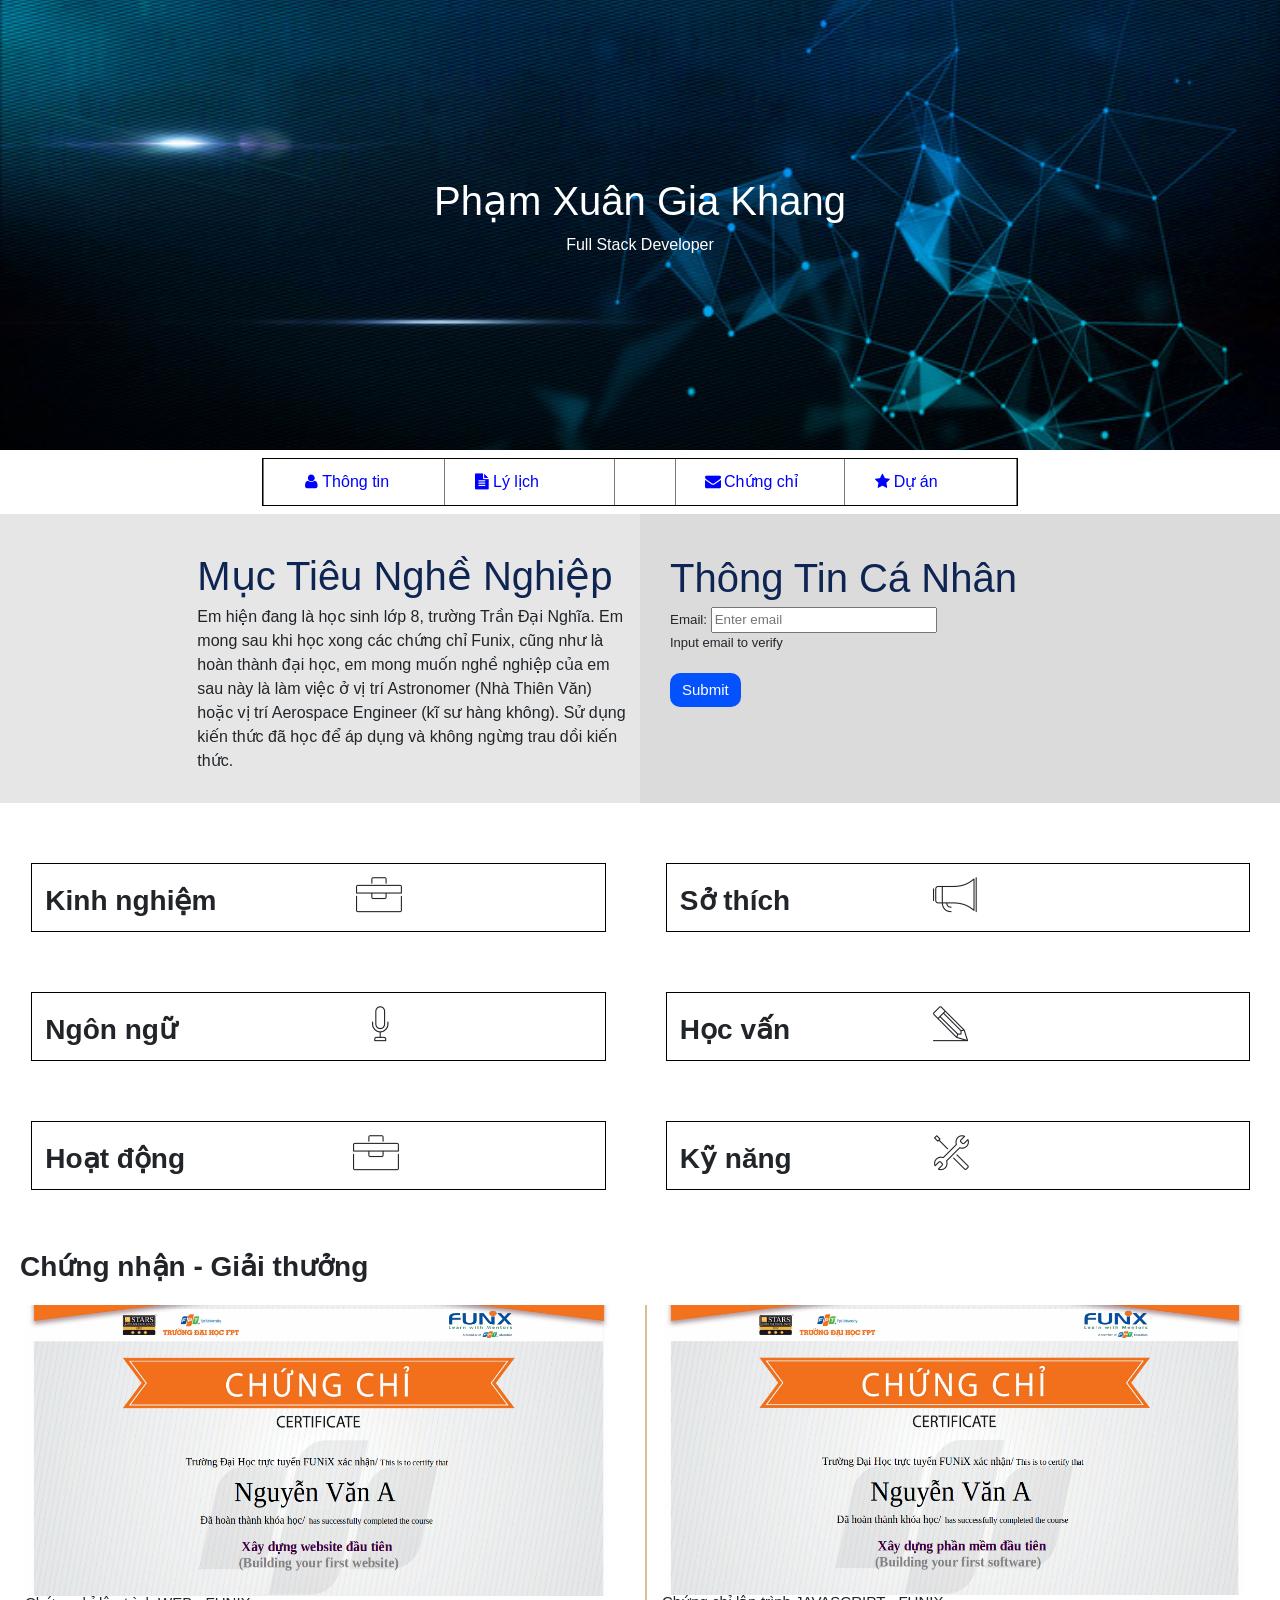
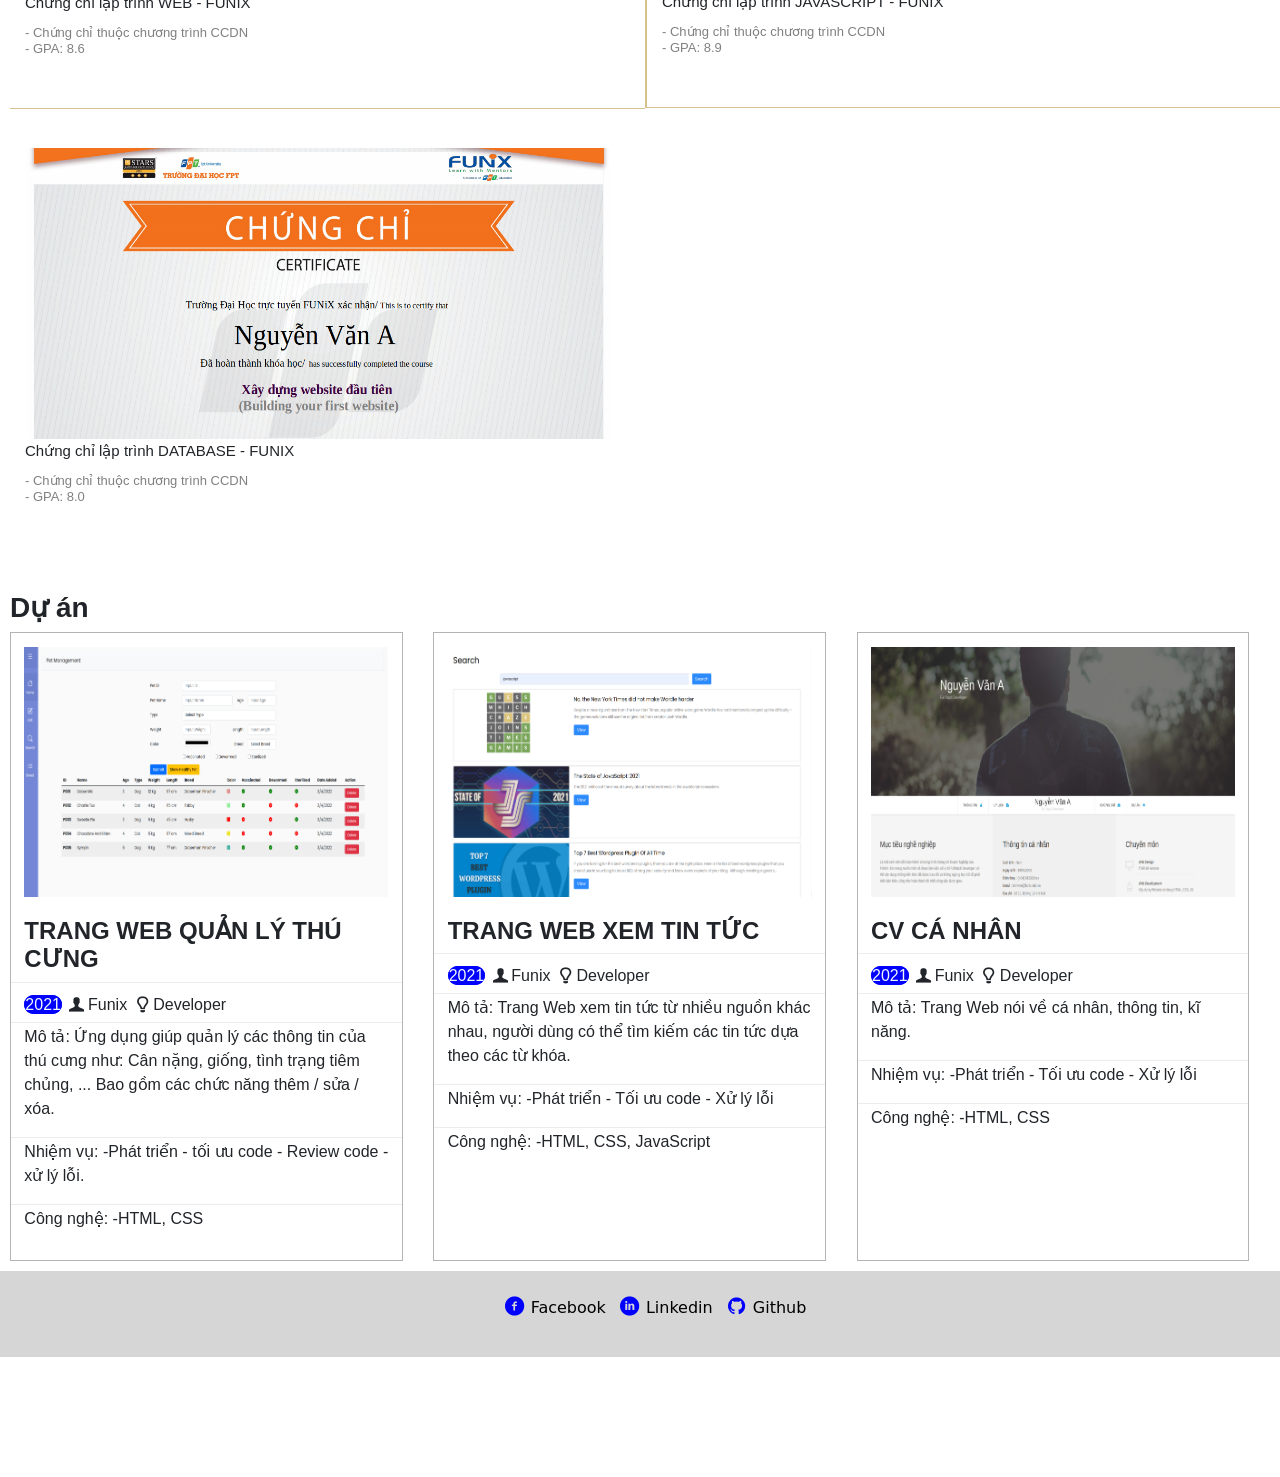
==== commit ae6c201d: "Add files via upload" ====
--- a/index.html
+++ b/index.html
@@ -32,7 +32,7 @@
         <div class="navbar" style="width: inherit;  display: flex; justify-content: center;">
             <nav>
                 <ul>
-                    <li><a href="#info" style="padding: 3px;"><i class="icon-user"></i>Thông tin</a></li>
+                    <li style="border-left: none;"><a href="#info" style="padding: 3px;"><i class="icon-user"></i>Thông tin</a></li>
                     <li><a href="#hobby" style="padding: 3px;"><i class="icon-doc-text-inv"></i>Lý lịch</a></li>
                     <li id="smoller" style="border: none;">
                         <div style="padding: 0; margin: 0;">
@@ -41,7 +41,7 @@
                         </div>
                     </li>
                     <li id="smol " style="border-left: 1px solid #787878;"><a href="#certificate" style="padding: 3px; width: inherit; "><i class="icon-mail-alt "></i>Chứng chỉ</a></li>
-                    <li><a href="#Project" style="padding: 3px; border: none; "><i class="icon-star-1 "></i>Dự án</a></li>
+                    <li style="border-right: none;"><a href="#Project" style="padding: 3px; border: none; "><i class="icon-star-1 "></i>Dự án</a></li>
                 </ul>
             </nav>
         </div>
@@ -153,7 +153,7 @@
             <div class="section col yes box" id="language" style="display: inline;">
                 <div class="new_div" id="el3">
                     <h3 class="section-title" style="display: inline;">Ngôn ngữ</h3>
-                    <i class="ic-mic" style="display: inline; padding-left: 25%; padding-top: 20px; font-size: 35px;"></i><br>
+                    <i class="ic-mic" style="display: inline; padding-left: 35%; padding-top: 20px; font-size: 35px;"></i><br>
                     <button class="frenchfries" id="b3" style="display: none;">▼View more</button>
                     <div class="section-content more" id="l3">
                         <h4>English - IELTS: 6.0</h4>
@@ -196,7 +196,7 @@
             <div class="section col yes box" id="activity" style="display: inline; ">
                 <div class="new_div" id="el5">
                     <h3 class="section-title " style="display: inline;">Hoạt động</h3>
-                    <i class="ic-toolbox" style="display: inline; padding-left: 25%; font-size: 35px;"></i><br>
+                    <i class="ic-toolbox" style="display: inline; padding-left: 30%; font-size: 35px;"></i><br>
                     <button class="frenchfries" id="b5" style="display: none;">▼View more</button>
                     <div class="section-content more" id="l5">
                         <div>
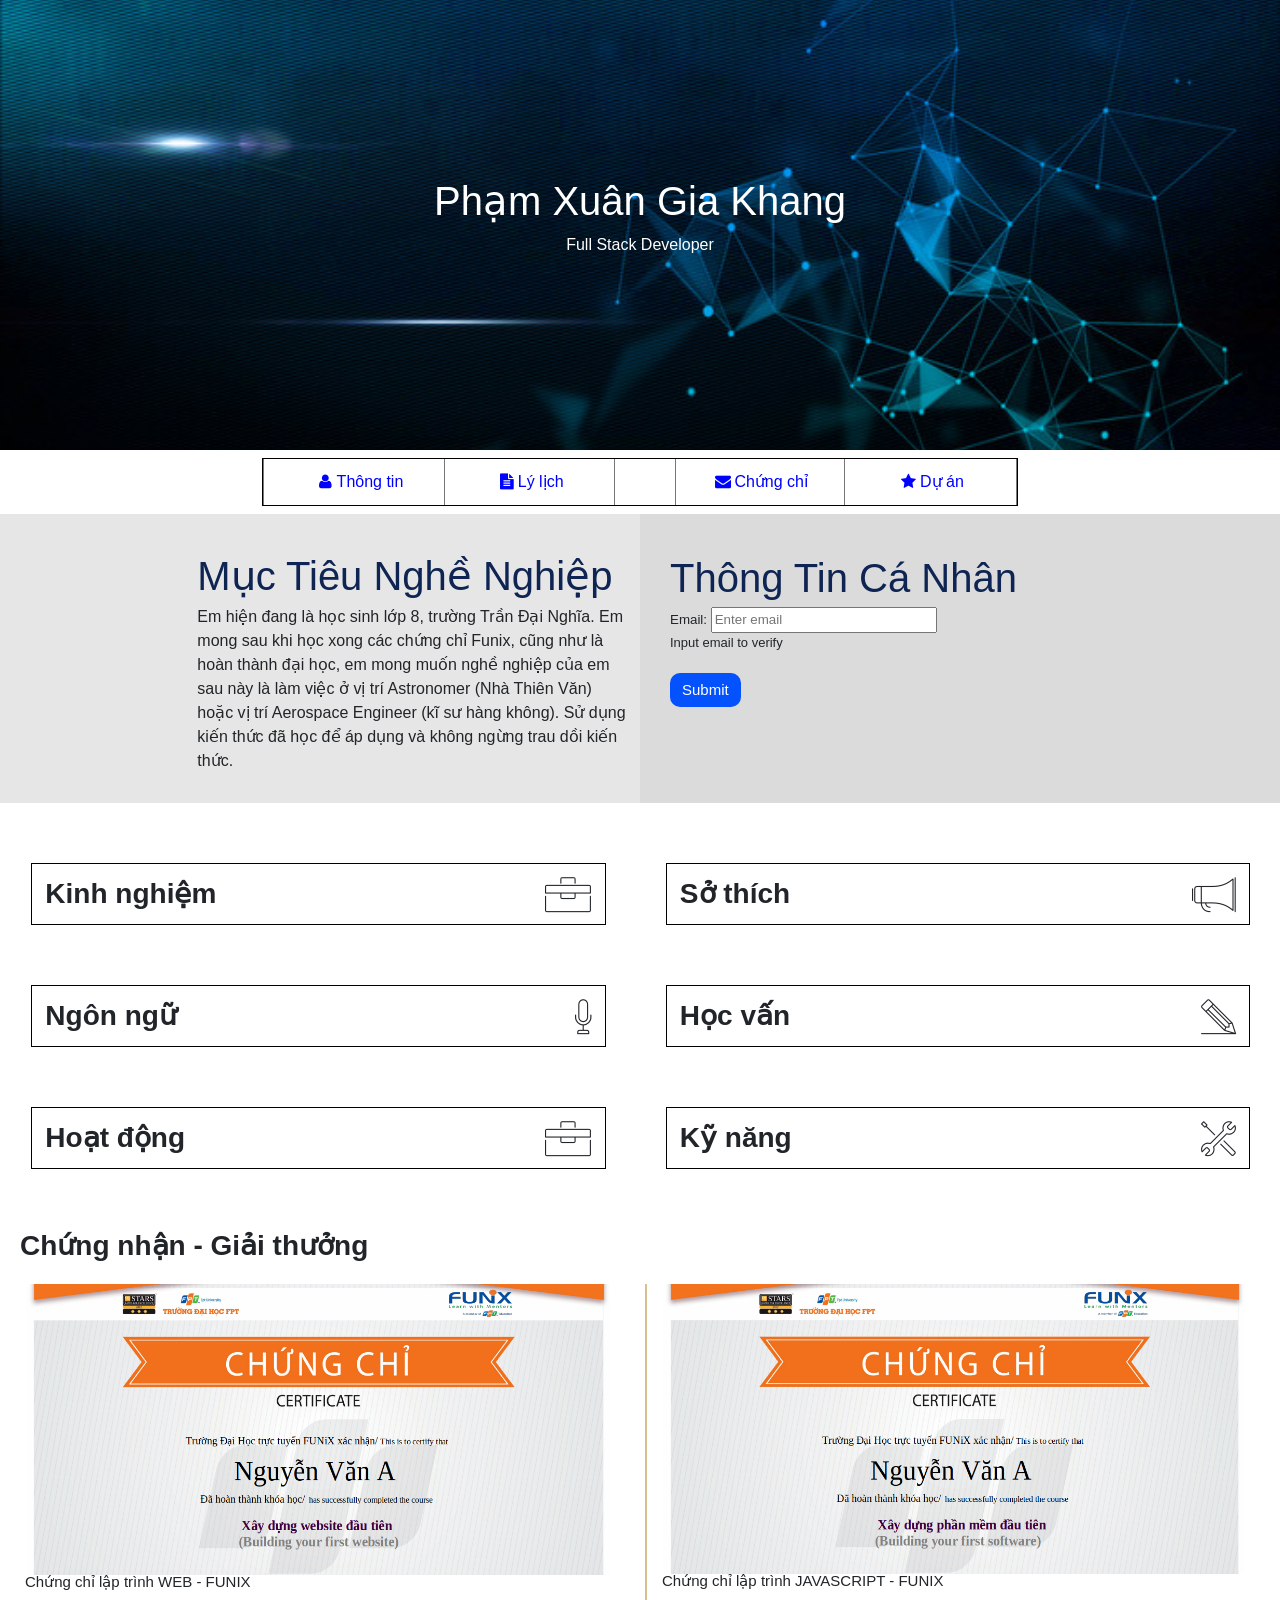
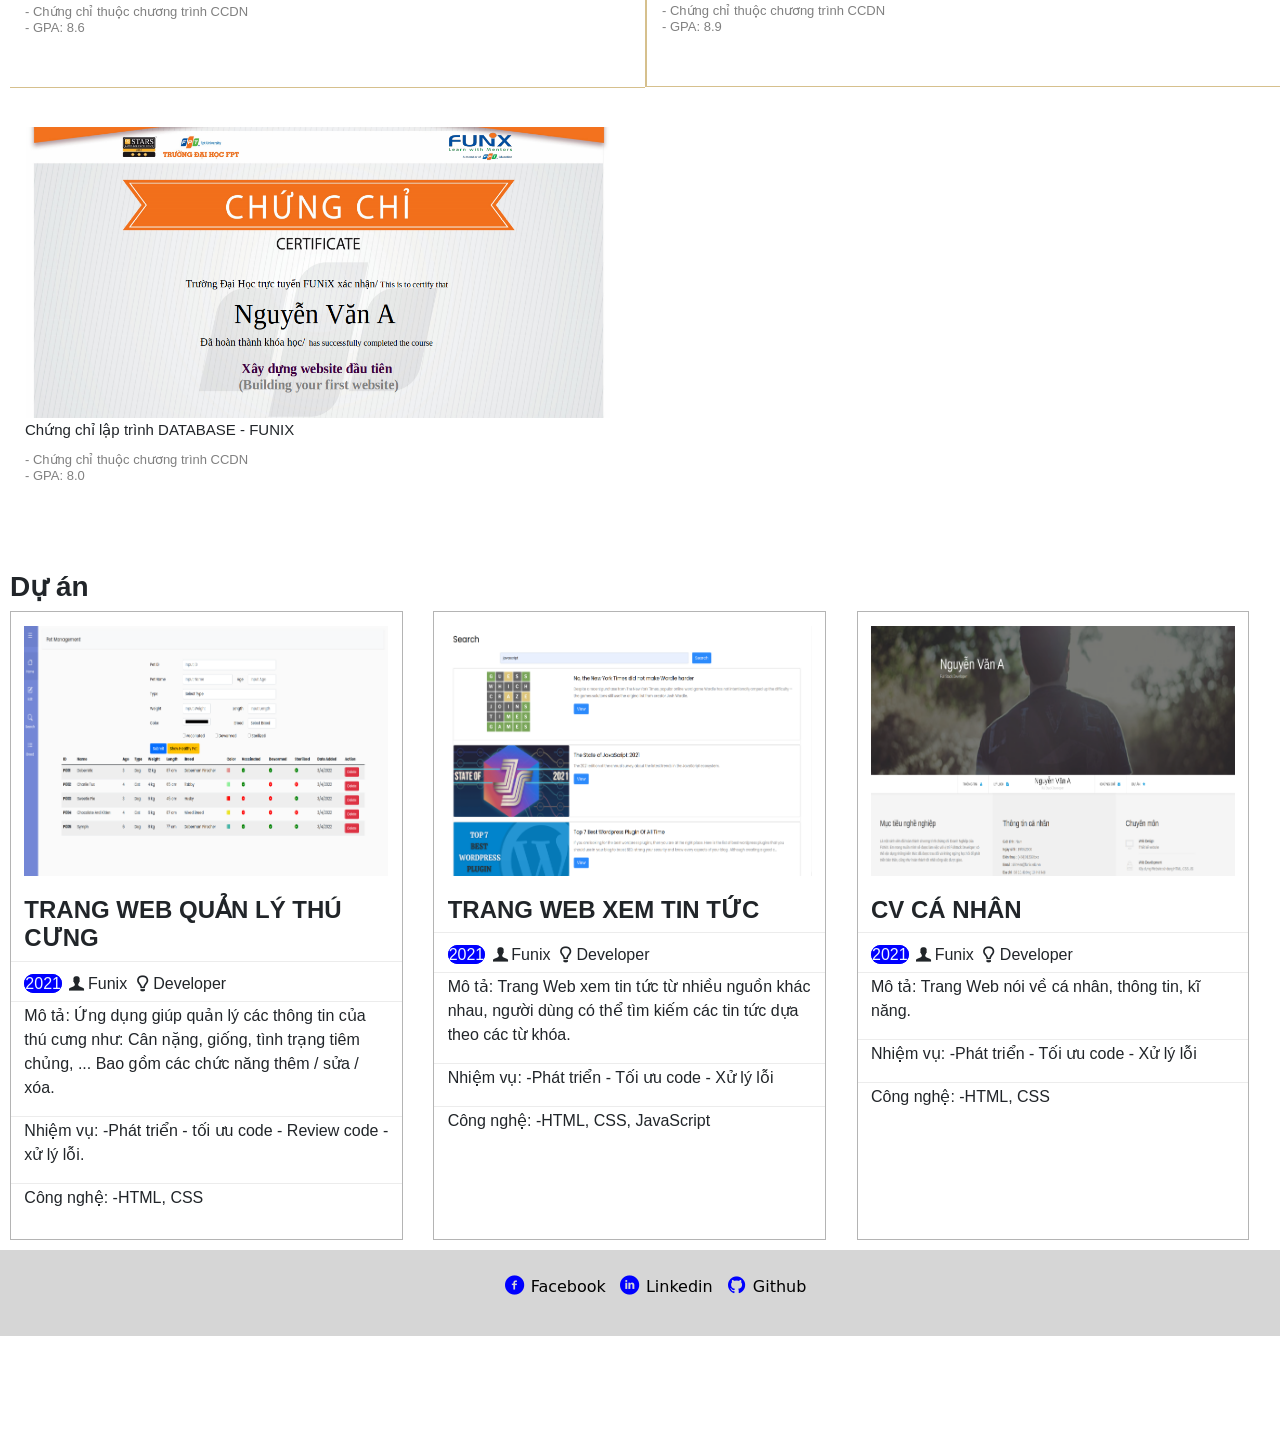
==== commit 600739fa: "Add files via upload" ====
--- a/index.html
+++ b/index.html
@@ -32,16 +32,16 @@
         <div class="navbar" style="width: inherit;  display: flex; justify-content: center;">
             <nav>
                 <ul>
-                    <li style="border-left: none;"><a href="#info" style="padding: 3px;"><i class="icon-user"></i>Thông tin</a></li>
-                    <li><a href="#hobby" style="padding: 3px;"><i class="icon-doc-text-inv"></i>Lý lịch</a></li>
-                    <li id="smoller" style="border: none;">
+                    <li style="border-left: none; display: flex; justify-content: center;"><a href="#info" style="padding: 3px;"><i class="icon-user"></i>Thông tin</a></li>
+                    <li style="display: flex; justify-content: center;"><a href="#hobby" style="padding: 3px;"><i class="icon-doc-text-inv"></i>Lý lịch</a></li>
+                    <li id="smoller" style="border: none; display: flex; justify-content: center;">
                         <div style="padding: 0; margin: 0;">
                             <p class="he" style="display:block; padding-bottom: 0; margin-bottom: 0;">Phạm Xuân Gia Khang</p>
                             <p class=" he " style="padding: 0; display: inline; color: gray; font-size: 10px; padding-top: 0; margin-top: 0;">Full Stack Developer</p>
                         </div>
                     </li>
-                    <li id="smol " style="border-left: 1px solid #787878;"><a href="#certificate" style="padding: 3px; width: inherit; "><i class="icon-mail-alt "></i>Chứng chỉ</a></li>
-                    <li style="border-right: none;"><a href="#Project" style="padding: 3px; border: none; "><i class="icon-star-1 "></i>Dự án</a></li>
+                    <li id="smol " style="border-left: 1px solid #787878; display: flex; justify-content: center;"><a href="#certificate" style="padding: 3px; width: inherit; "><i class="icon-mail-alt "></i>Chứng chỉ</a></li>
+                    <li style="border-right: none; display: flex; justify-content: center;"><a href="#Project" style="padding: 3px; border: none; "><i class="icon-star-1 "></i>Dự án</a></li>
                 </ul>
             </nav>
         </div>
@@ -97,7 +97,7 @@
             <div class="section col yes bruh box" id="experience" style="display: inline;">
                 <div class="new_div" id="el1">
                     <h3 class="section-title" style="display: inline;">Kinh nghiệm</h3>
-                    <i class="ic-toolbox" style="display: inline; padding-left: 25%; padding-top: 20px; font-size: 35px"></i><br>
+                    <i class="ic-toolbox" style="display: inline; padding-left: 25%; font-size: 35px; float: right;"></i><br>
                     <button class="frenchfries" id="b1" style="display: none;">▼View more</button>
                     <div class="section-content more" id="l1">
                         <div class="grid-container">
@@ -119,7 +119,7 @@
             <div class="section col box" id="hobby" style="display: inline;">
                 <div class="new_div" id="el2">
                     <h3 class="section-title" style="display: inline;">Sở thích</h3>
-                    <i class="ic-megaphone" style="display: inline; padding-left: 25%; padding-top: 20px; font-size: 35px"></i><br>
+                    <i class="ic-megaphone" style="display: inline; padding-left: 25%; font-size: 35px; float: right;"></i><br>
                     <button class="frenchfries" id="b2" style="display: none;">▼View more</button>
                     <div class="section-content more" id="l2">
                         <h4>Những việc thường làm:</h4>
@@ -153,7 +153,7 @@
             <div class="section col yes box" id="language" style="display: inline;">
                 <div class="new_div" id="el3">
                     <h3 class="section-title" style="display: inline;">Ngôn ngữ</h3>
-                    <i class="ic-mic" style="display: inline; padding-left: 35%; padding-top: 20px; font-size: 35px;"></i><br>
+                    <i class="ic-mic" style="display: inline; padding-left: 35%; font-size: 35px; float: right;"></i><br>
                     <button class="frenchfries" id="b3" style="display: none;">▼View more</button>
                     <div class="section-content more" id="l3">
                         <h4>English - IELTS: 6.0</h4>
@@ -174,7 +174,7 @@
             <div class="section col bruh box" id="education" style="display: inline;">
                 <div class="new_div" id="el4">
                     <h3 class="section-title" style="display: inline;">Học vấn</h3>
-                    <i class="ic-pencil" style="display: inline; padding-left: 25%; font-size: 35px;"></i><br>
+                    <i class="ic-pencil" style="display: inline; padding-left: 25%; font-size: 35px; float: right;"></i><br>
                     <button class="frenchfries" id="b4" style="display: none;">▼View more</button>
                     <div class="grid-container more" id="l4">
                         <div>
@@ -196,7 +196,7 @@
             <div class="section col yes box" id="activity" style="display: inline; ">
                 <div class="new_div" id="el5">
                     <h3 class="section-title " style="display: inline;">Hoạt động</h3>
-                    <i class="ic-toolbox" style="display: inline; padding-left: 30%; font-size: 35px;"></i><br>
+                    <i class="ic-toolbox" style="display: inline; padding-left: 30%; font-size: 35px; float: right;"></i><br>
                     <button class="frenchfries" id="b5" style="display: none;">▼View more</button>
                     <div class="section-content more" id="l5">
                         <div>
@@ -215,7 +215,7 @@
             <div class="section col box" id="skill" style="display: inline;">
                 <div class="new_div" id="el6">
                     <h3 class="section-title " style="display: inline;">Kỹ năng</h3>
-                    <i class="ic-tools-2" style="display: inline; padding-left: 25%; font-size: 35px;"></i><br>
+                    <i class="ic-tools-2" style="display: inline; padding-left: 25%; font-size: 35px; float: right;"></i><br>
                     <button class="frenchfries" id="b6" style="display: none;">▼View more</button>
                     <div class="section-content more" id="l6">
                         <h4>HTML/CSS Fundamental:</h4>
